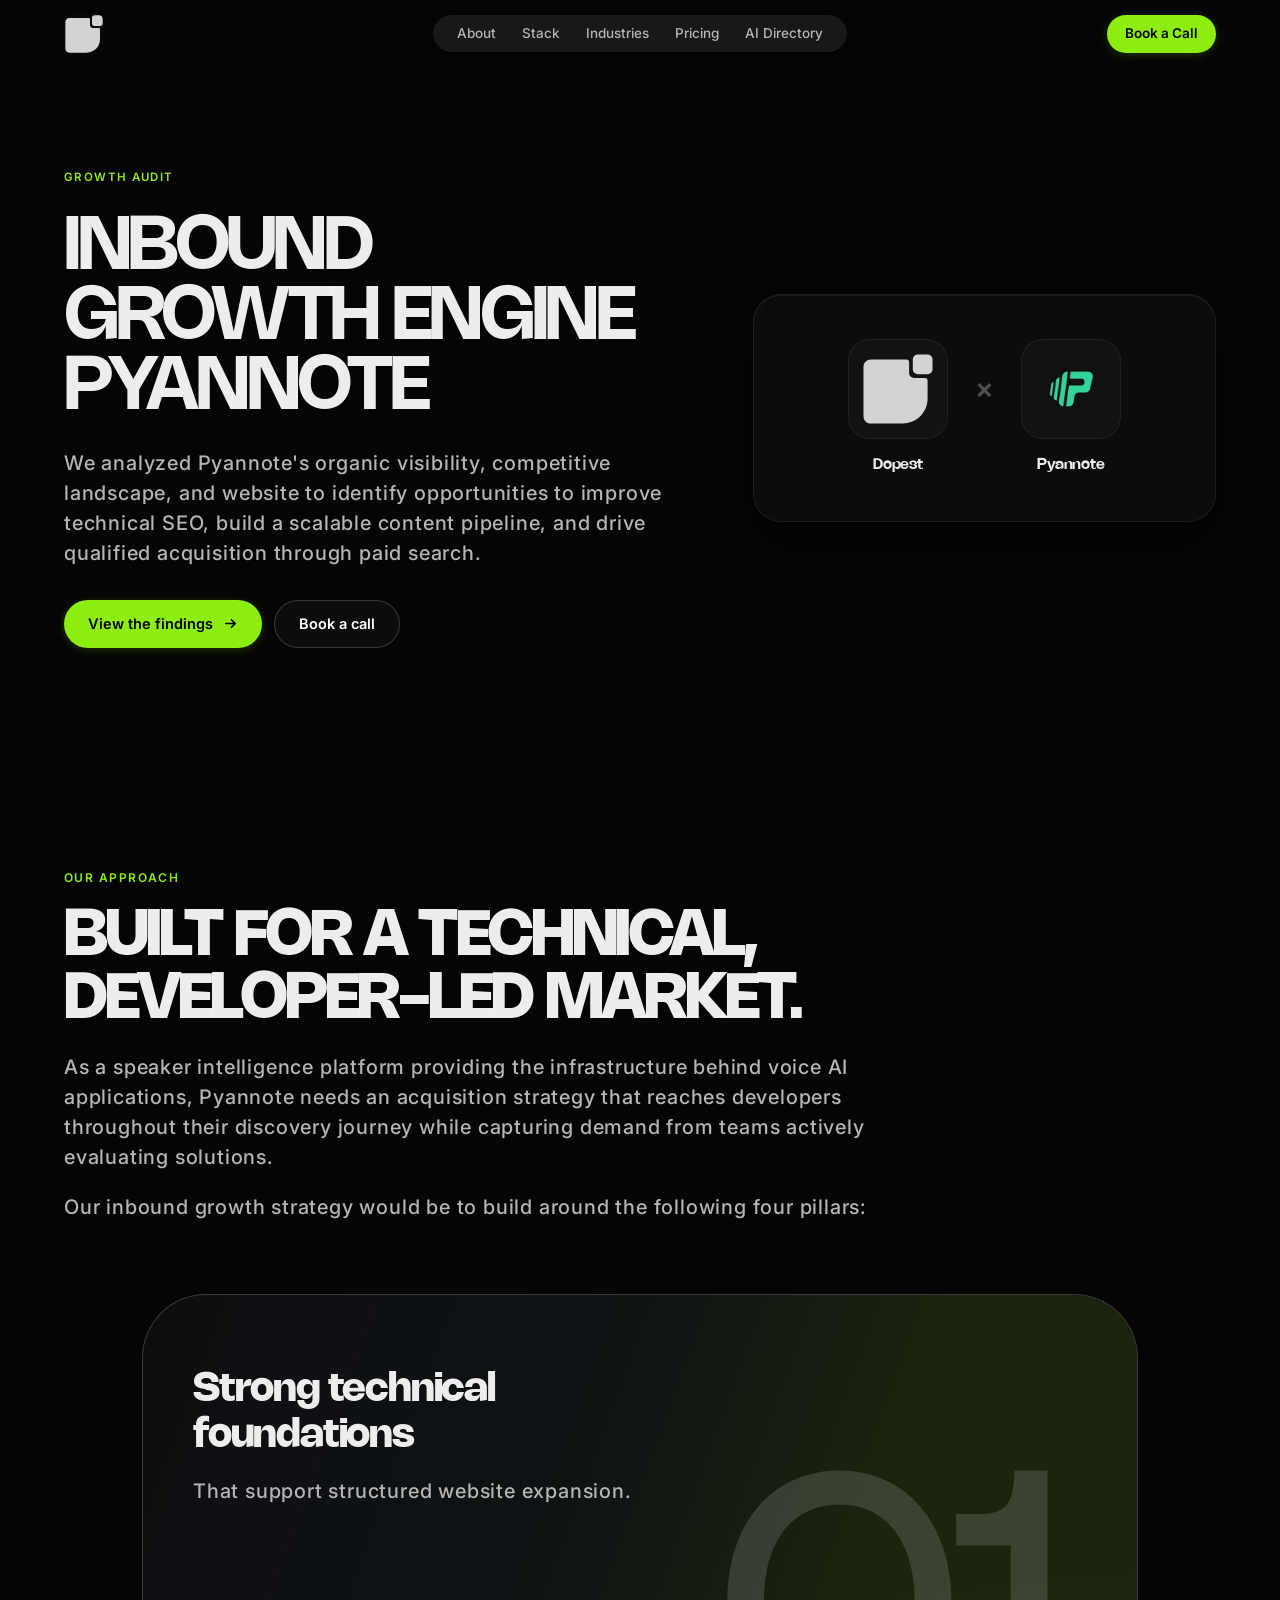
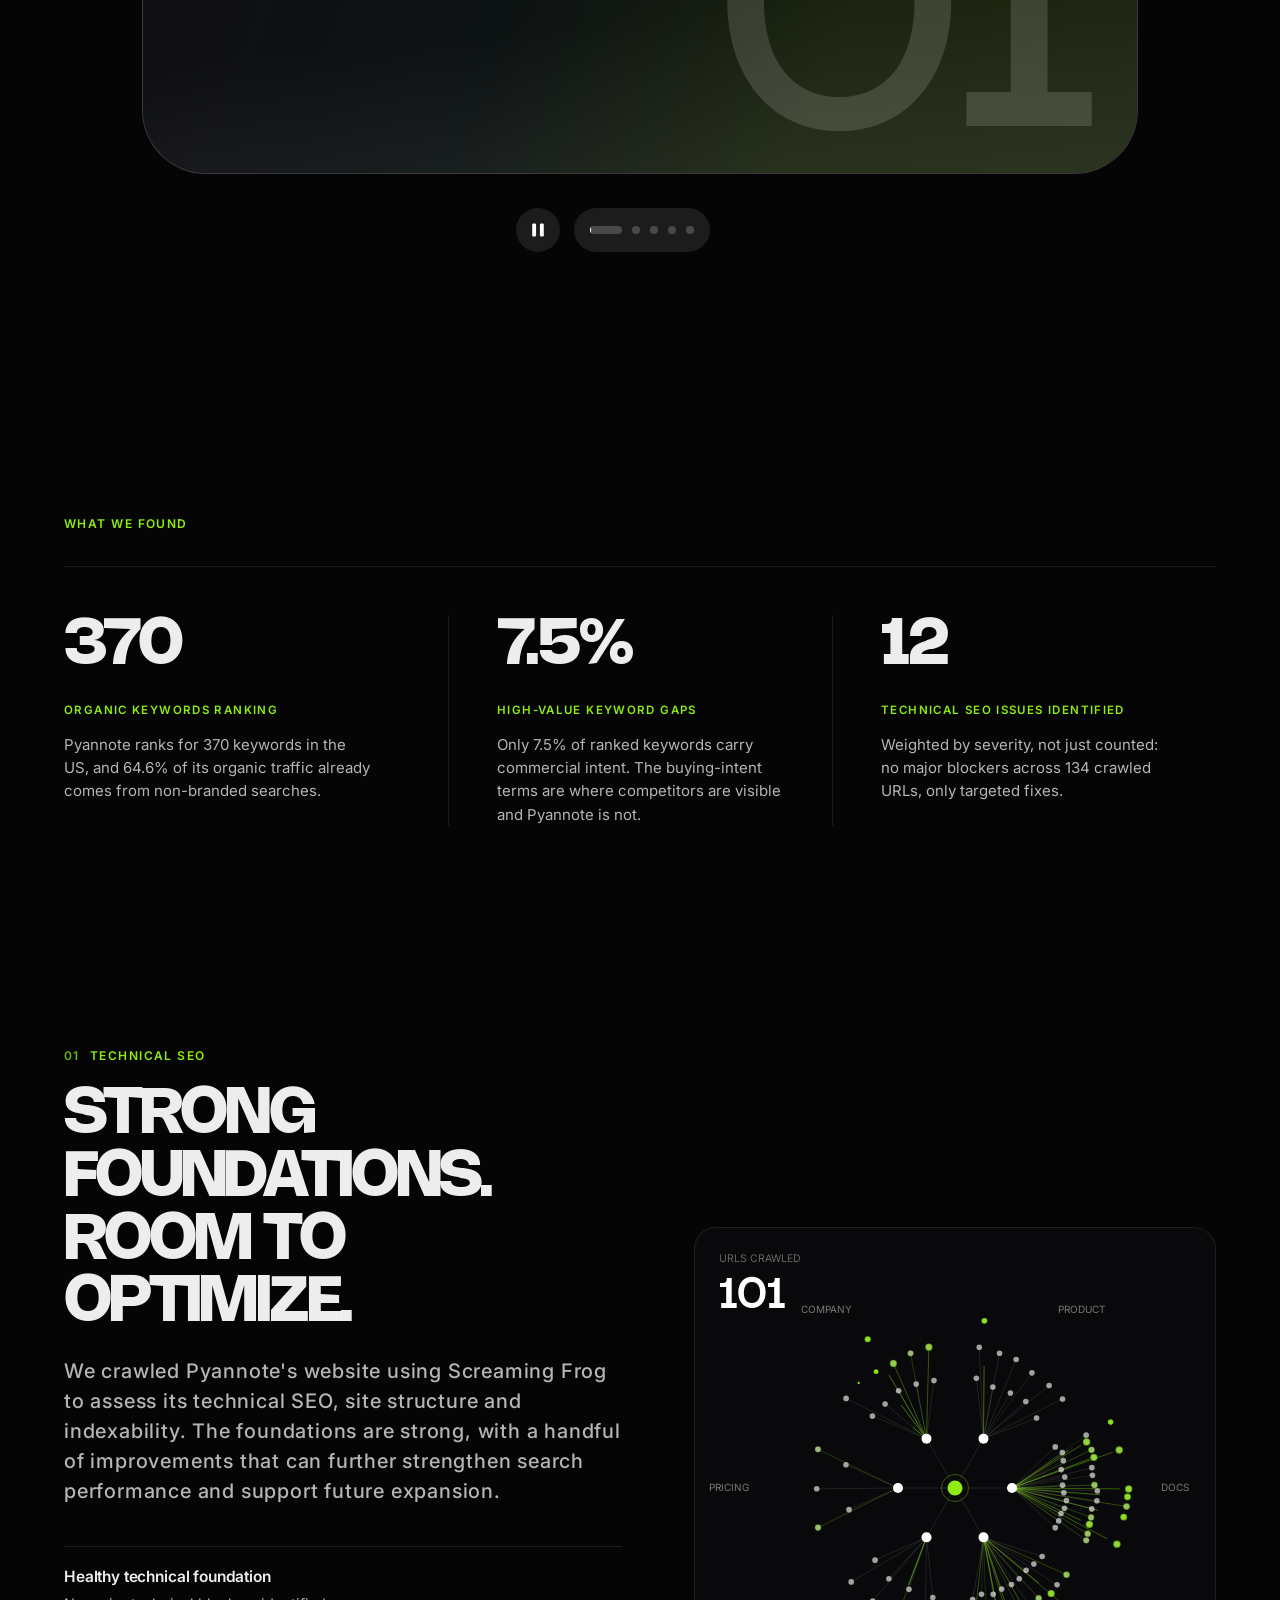
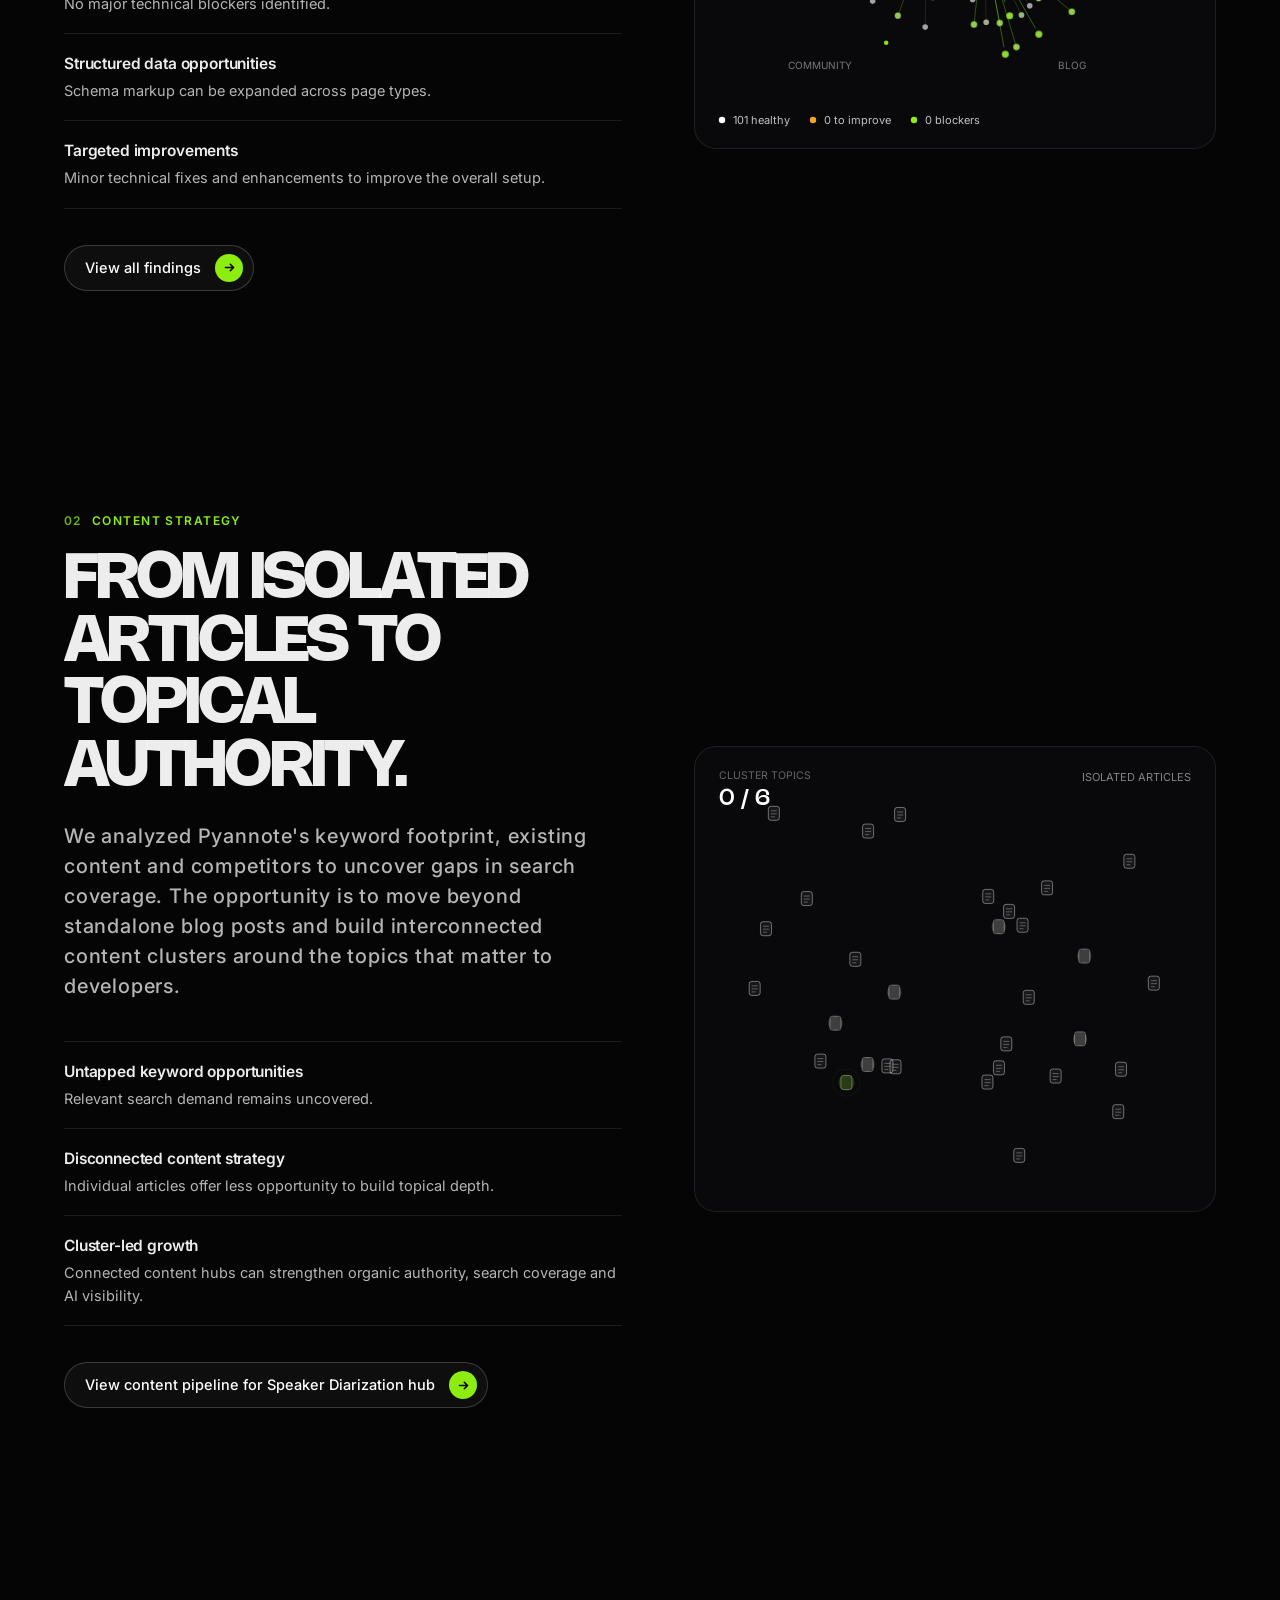
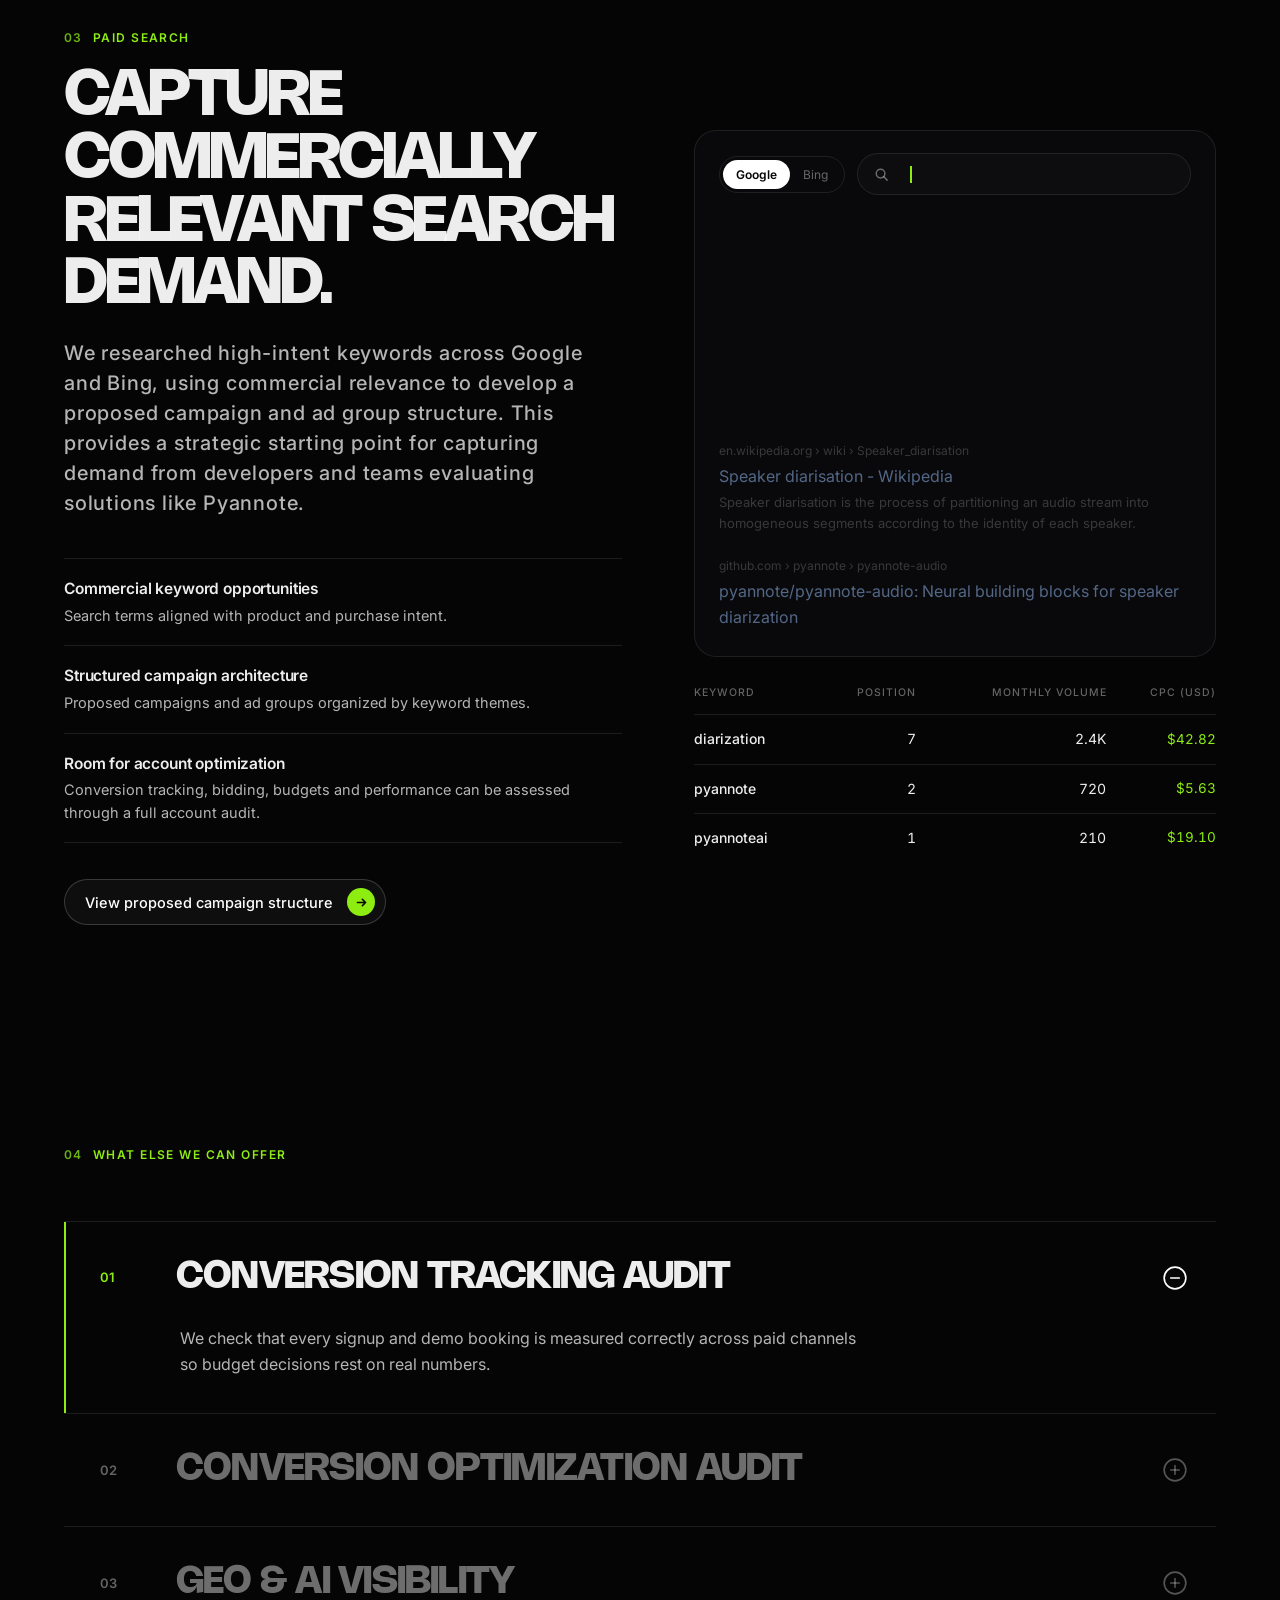
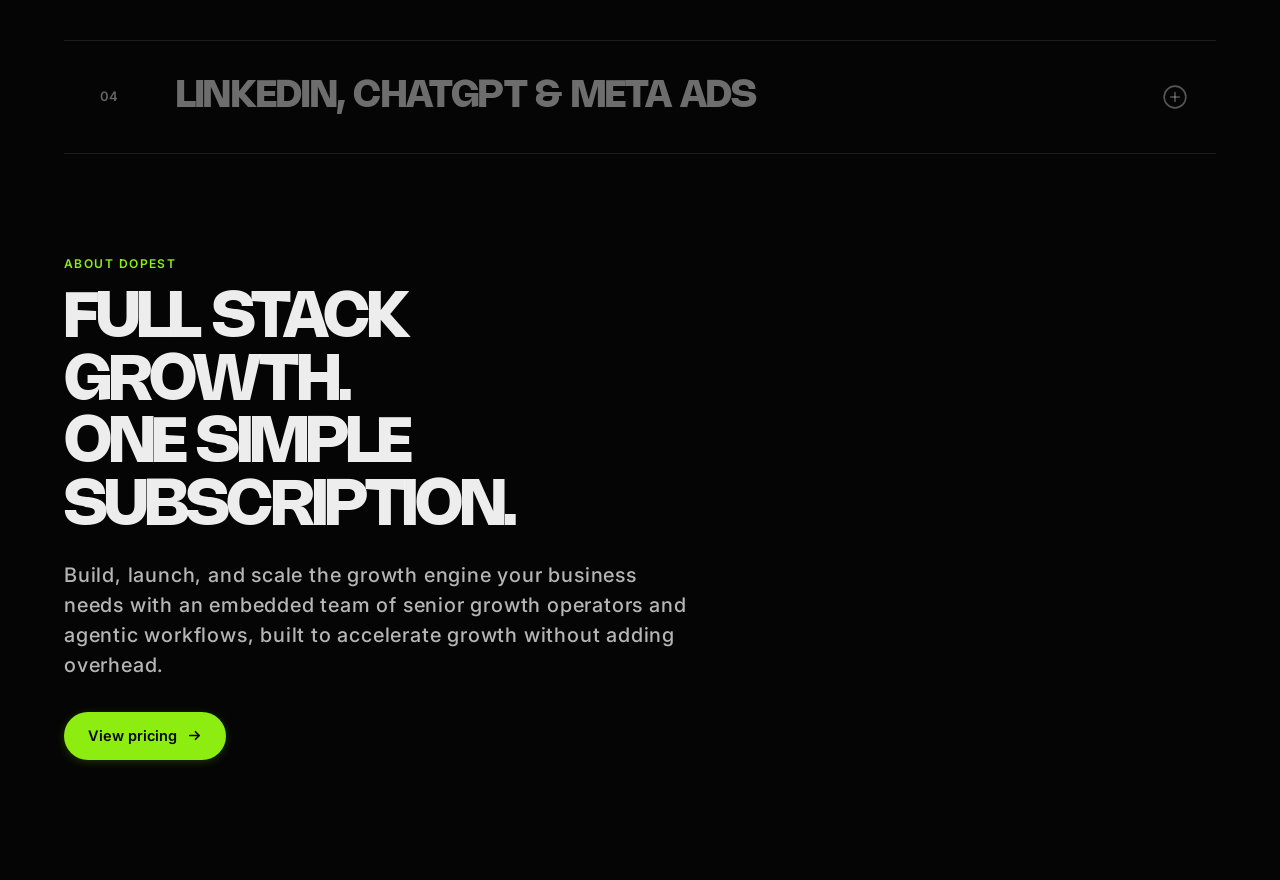
==== pyannote/index.html @ bd1fa0bb "heading" ====
<!doctype html>
<html lang="en">

<head>
  <meta charset="utf-8">
  <meta name="viewport" content="width=device-width, initial-scale=1">
  <title>Inbound Growth Engine | Pyannote — Dopest</title>
  <meta name="description" content="Dopest x Pyannote: technical SEO, content strategy and paid search audit.">
  <meta name="robots" content="noindex, nofollow">
  <meta name="theme-color" content="#050505">
  <link rel="icon" type="image/png" href="../assets/img/dopest-logo.png">
  <link rel="apple-touch-icon" href="../assets/img/dopest-logo.png">
  <link rel="preconnect" href="https://fonts.googleapis.com">
  <link rel="preconnect" href="https://fonts.gstatic.com" crossorigin>
  <link href="https://fonts.googleapis.com/css2?family=Inter:wght@400;500;600&display=swap" rel="stylesheet">
  <link rel="preload" href="../assets/fonts/Nohemi-Medium.woff" as="font" type="font/woff" crossorigin>
  <link rel="stylesheet" href="../assets/css/audit.css">
</head>

<body>

  <!-- ============================== NAV ============================== -->
  <header class="nav" id="nav">
    <div class="wrap nav-wrap">
      <a href="#top" class="brand" aria-label="Dopest">
        <svg class="brand-logo" width="36" height="36" viewBox="0 0 768 768" fill="none" xmlns="http://www.w3.org/2000/svg">
          <path d="M25.5859 153.593C25.5859 111.178 59.9705 76.793 102.386 76.793H473.586C487.724 76.793 499.186 88.2545 499.186 102.393V217.593C499.186 245.87 522.109 268.793 550.386 268.793H665.586C679.724 268.793 691.186 280.255 691.186 294.393V486.393C691.186 627.778 576.571 742.393 435.186 742.393H102.386C59.9705 742.393 25.5859 708.008 25.5859 665.593V153.593Z" fill="#D3D3D3"/>
          <rect x="537.594" y="25.5938" width="204.8" height="204.8" rx="51.2" fill="#D3D3D3"/>
        </svg>
      </a>
      <nav class="nav-center-pill" aria-label="Main Navigation">
        <a href="https://www.dopest.io/#about" target="_blank" rel="noopener">About</a>
        <a href="https://www.dopest.io/#services" target="_blank" rel="noopener">Stack</a>
        <a href="https://www.dopest.io/#industries" target="_blank" rel="noopener">Industries</a>
        <a href="https://www.dopest.io/pricing" target="_blank" rel="noopener">Pricing</a>
        <a href="https://www.dopest.io/ai-directory" target="_blank" rel="noopener">AI Directory</a>
      </nav>
      <div class="nav-right">
        <a href="https://calendly.com/shifa-dopest/new-meeting" target="_blank" rel="noopener" class="btn btn-primary"
          data-link="book">Book a Call</a>
      </div>
    </div>
    <span class="nav-progress" id="progress"></span>
  </header>

  <main id="top">

    <!-- ============================== HERO ============================== -->
    <section class="hero">
      <div class="wrap hero-wrap">
        <div class="hero-left">
          <div class="hero-top">
            <span class="eyebrow kicker">Growth audit</span>
          </div>

          <h1 class="h1">INBOUND GROWTH ENGINE<br>PYANNOTE</h1>

          <p class="lead">
            We analyzed Pyannote's organic visibility, competitive landscape, and website to identify
            opportunities to improve technical SEO, build a scalable content pipeline, and drive qualified
            acquisition through paid search.
          </p>

          <div class="cta">
            <a class="btn btn-primary" href="#technical">
              View the findings
              <svg viewBox="0 0 16 16" fill="none" stroke="currentColor" stroke-width="1.8" stroke-linecap="round"
                stroke-linejoin="round">
                <path d="M3 8h10M9 4l4 4-4 4" />
              </svg>
            </a>
            <a class="btn btn-line" href="https://calendly.com/shifa-dopest/new-meeting" target="_blank" rel="noopener"
              data-link="book">Book a call</a>
          </div>
        </div>

        <div class="hero-right">
          <div class="hero-collab-card">
            <div class="collab-item collab-dopest">
              <div class="collab-logo-wrap">
                <svg class="collab-svg" width="88" height="88" viewBox="0 0 768 768" fill="none" xmlns="http://www.w3.org/2000/svg">
                  <path d="M25.5859 153.593C25.5859 111.178 59.9705 76.793 102.386 76.793H473.586C487.724 76.793 499.186 88.2545 499.186 102.393V217.593C499.186 245.87 522.109 268.793 550.386 268.793H665.586C679.724 268.793 691.186 280.255 691.186 294.393V486.393C691.186 627.778 576.571 742.393 435.186 742.393H102.386C59.9705 742.393 25.5859 708.008 25.5859 665.593V153.593Z" fill="#D3D3D3"/>
                  <rect x="537.594" y="25.5938" width="204.8" height="204.8" rx="51.2" fill="#D3D3D3"/>
                </svg>
              </div>
              <span class="collab-name">Dopest</span>
            </div>

            <span class="collab-sep">×</span>

            <div class="collab-item collab-pyannote">
              <div class="collab-logo-wrap">
                <img src="../assets/img/pyannote-logo.png" alt="Pyannote" class="collab-img" width="88" height="88">
              </div>
              <span class="collab-name">Pyannote</span>
            </div>
          </div>
        </div>
      </div>
    </section>

    <!-- ============================== APPROACH ============================== -->
    <section class="section services-section" id="approach">
      <div class="wrap services-container">
        <div class="sec-head"><span class="eyebrow">Our approach</span></div>
        <div class="services-header">
          <h2 class="display h2" data-reveal>Built for a technical, developer-led market.</h2>
          <p class="lead" data-reveal style="--rd:.08s">
            As a speaker intelligence platform providing the infrastructure behind voice AI applications,
            Pyannote needs an acquisition strategy that reaches developers throughout their discovery
            journey while capturing demand from teams actively evaluating solutions.
          </p>
          <p class="lead" data-reveal style="--rd:.12s">
            Our inbound growth strategy would be to build around the following four pillars:
          </p>
        </div>

        <div class="slider-wrapper" s-carousel="wrapper" data-reveal style="--rd:.12s">
          <div class="slider-mask">
            <div class="slider-4">
              <div class="slide-7 cc-active">
                <div class="service-content">
                  <h3 class="heading-2">Strong technical foundations</h3>
                  <div class="text-block-4">That support structured website expansion.</div>
                </div>
                <div class="service-number">01</div>
              </div>

              <div class="slide-7 content">
                <div class="service-content">
                  <h3 class="heading-2">Topical authority</h3>
                  <div class="text-block-4">Through interconnected content clusters rather than isolated blog posts.
                  </div>
                </div>
                <div class="service-number">02</div>
              </div>

              <div class="slide-7 paid-media">
                <div class="service-content">
                  <h3 class="heading-2">Developer-focused resources</h3>
                  <div class="text-block-4">Covering implementation guides, API documentation, benchmarks, comparisons
                    and reviews.</div>
                </div>
                <div class="service-number">03</div>
              </div>

              <div class="slide-7 seo">
                <div class="service-content">
                  <h3 class="heading-2">High-intent paid search</h3>
                  <div class="text-block-4">Campaigns targeting commercially relevant keywords across Google and Bing.
                  </div>
                </div>
                <div class="service-number">04</div>
              </div>

              <div class="slide-7 attribution">
                <div class="service-content">
                  <h3 class="heading-2">Also in scope</h3>
                  <div class="text-block-4">GEO optimizations, plus additional performance marketing and ad channels
                    like LinkedIn, Meta and ChatGPT.</div>
                </div>
                <div class="service-number">05</div>
              </div>
            </div>
          </div>

          <div class="slider_arrows">
            <button type="button" class="slider_arrow" aria-label="Pause or play carousel">
              <svg class="carousel_pause-icon" width="18" height="18" viewBox="0 0 14 14" fill="none">
                <rect x="2.5" y="2" width="3" height="10" rx="1" fill="#ffffff" />
                <rect x="8.5" y="2" width="3" height="10" rx="1" fill="#ffffff" />
              </svg>
              <svg class="carousel_play-icon" width="20" height="20" viewBox="0 0 14 14" fill="none">
                <path d="M3.5 2.2L11.5 7L3.5 11.8V2.2Z" fill="#ffffff" />
              </svg>
            </button>
          </div>

          <div class="dots-box">
            <div class="slider_dots">
              <div class="slider_dot cc-active" data-index="0"></div>
              <div class="slider_dot" data-index="1"></div>
              <div class="slider_dot" data-index="2"></div>
              <div class="slider_dot" data-index="3"></div>
              <div class="slider_dot" data-index="4"></div>
            </div>
          </div>
        </div>
      </div>
    </section>

    <!-- ============================== HEADLINE NUMBERS ============================== -->
    <section class="section" id="numbers">
      <div class="wrap">
        <div class="sec-head"><span class="eyebrow">What we found</span></div>
        <div class="metrics">
          <div class="metric" data-reveal>
            <div class="num"><span data-count="370">0</span></div>
            <h3>Organic keywords ranking</h3>
            <p>Pyannote ranks for 370 keywords in the US, and 64.6% of its organic traffic already comes from
              non-branded searches.</p>
          </div>
          <div class="metric" data-reveal style="--rd:.12s">
            <div class="num"><span data-count="7.5" data-decimals="1">0</span>%</div>
            <h3>High-value keyword gaps</h3>
            <p>Only 7.5% of ranked keywords carry commercial intent. The buying-intent terms are where competitors
              are
              visible and Pyannote is not.</p>
          </div>
          <div class="metric" data-reveal style="--rd:.24s">
            <div class="num"><span data-count="12">0</span></div>
            <h3>Technical SEO issues identified</h3>
            <p>Weighted by severity, not just counted: no major blockers across 134 crawled URLs, only targeted
              fixes.
            </p>
          </div>
        </div>
      </div>
    </section>

    <!-- ============================== 01 TECHNICAL SEO ============================== -->
    <section class="section chapter" id="technical">
      <div class="wrap">
        <div class="sec-head"><span class="eyebrow"><b class="sec-num">01</b> Technical SEO</span></div>
        <div class="chapter-grid">
          <div class="copy">
            <h2 class="display h2" data-reveal>Strong foundations. Room to optimize.</h2>
            <p class="lead" data-reveal style="--rd:.08s">
              We crawled Pyannote's website using Screaming Frog to assess its technical SEO, site structure
              and indexability. The foundations are strong, with a handful of improvements that can further
              strengthen search performance and support future expansion.
            </p>
            <ul class="points" data-reveal style="--rd:.16s">
              <li><strong>Healthy technical foundation</strong>
                <p>No major technical blockers identified.</p>
              </li>
              <li><strong>Structured data opportunities</strong>
                <p>Schema markup can be expanded across page types.</p>
              </li>
              <li><strong>Targeted improvements</strong>
                <p>Minor technical fixes and enhancements to improve the overall setup.</p>
              </li>
            </ul>
            <a class="arrow-link" href="#preview" data-preview="technical" data-reveal>
              <span>View all findings</span>
              <span class="arrow-badge">
                <svg viewBox="0 0 16 16" fill="none" stroke="currentColor" stroke-width="2" stroke-linecap="round"
                  stroke-linejoin="round">
                  <path d="M3 8h10M9 4l4 4-4 4" />
                </svg>
              </span>
            </a>
          </div>
          <div class="visual" data-reveal style="--rd:.1s">
            <div class="frame"><canvas data-viz="crawl"
                aria-label="Animated site crawl map: 134 URLs crawled, 12 flagged for improvement" role="img"></canvas>
            </div>
          </div>
        </div>
      </div>
    </section>

    <!-- ============================== 02 CONTENT STRATEGY ============================== -->
    <section class="section chapter" id="content">
      <div class="wrap">
        <div class="sec-head"><span class="eyebrow"><b class="sec-num">02</b> Content strategy</span></div>
        <div class="chapter-grid">
          <div class="copy">
            <h2 class="display h2" data-reveal>From isolated articles to topical authority.</h2>
            <p class="lead" data-reveal style="--rd:.08s">
              We analyzed Pyannote's keyword footprint, existing content and competitors to uncover gaps in
              search coverage. The opportunity is to move beyond standalone blog posts and build
              interconnected content clusters around the topics that matter to developers.
            </p>
            <ul class="points" data-reveal style="--rd:.16s">
              <li><strong>Untapped keyword opportunities</strong>
                <p>Relevant search demand remains uncovered.</p>
              </li>
              <li><strong>Disconnected content strategy</strong>
                <p>Individual articles offer less opportunity to build topical depth.</p>
              </li>
              <li><strong>Cluster-led growth</strong>
                <p>Connected content hubs can strengthen organic authority, search coverage and AI visibility.</p>
              </li>
            </ul>
            <a class="arrow-link" href="#preview" data-preview="content" data-reveal>
              <span>View content pipeline for Speaker Diarization hub</span>
              <span class="arrow-badge">
                <svg viewBox="0 0 16 16" fill="none" stroke="currentColor" stroke-width="2" stroke-linecap="round"
                  stroke-linejoin="round">
                  <path d="M3 8h10M9 4l4 4-4 4" />
                </svg>
              </span>
            </a>
          </div>
          <div class="visual" data-reveal style="--rd:.1s">
            <div class="frame wide"><canvas data-viz="cluster"
                aria-label="Scattered articles pulling together into a connected topic cluster around speaker diarization"
                role="img"></canvas></div>
          </div>
        </div>
      </div>
    </section>

    <!-- ============================== 03 PAID SEARCH ============================== -->
    <section class="section chapter" id="paid">
      <div class="wrap">
        <div class="sec-head"><span class="eyebrow"><b class="sec-num">03</b> Paid search</span></div>
        <div class="chapter-grid">
          <div class="copy">
            <h2 class="display h2" data-reveal>Capture commercially relevant search demand.</h2>
            <p class="lead" data-reveal style="--rd:.08s">
              We researched high-intent keywords across Google and Bing, using commercial relevance to develop
              a proposed campaign and ad group structure. This provides a strategic starting point for
              capturing demand from developers and teams evaluating solutions like Pyannote.
            </p>
            <ul class="points" data-reveal style="--rd:.16s">
              <li><strong>Commercial keyword opportunities</strong>
                <p>Search terms aligned with product and purchase intent.</p>
              </li>
              <li><strong>Structured campaign architecture</strong>
                <p>Proposed campaigns and ad groups organized by keyword themes.</p>
              </li>
              <li><strong>Room for account optimization</strong>
                <p>Conversion tracking, bidding, budgets and performance can be assessed through a full account
                  audit.
                </p>
              </li>
            </ul>
            <a class="arrow-link" href="#preview" data-preview="paid" data-reveal>
              <span>View proposed campaign structure</span>
              <span class="arrow-badge">
                <svg viewBox="0 0 16 16" fill="none" stroke="currentColor" stroke-width="2" stroke-linecap="round"
                  stroke-linejoin="round">
                  <path d="M3 8h10M9 4l4 4-4 4" />
                </svg>
              </span>
            </a>
          </div>
          <div class="visual" data-reveal style="--rd:.1s">
            <div class="frame">
              <div class="serp" data-viz="serp">
                <div class="serp-bar">
                  <div class="engine" role="tablist" aria-label="Search engine">
                    <button class="on" data-engine="Google" role="tab">Google</button>
                    <button data-engine="Bing" role="tab">Bing</button>
                  </div>
                  <div class="query">
                    <svg viewBox="0 0 16 16" fill="none" stroke="currentColor" stroke-width="1.6"
                      stroke-linecap="round">
                      <circle cx="7" cy="7" r="4.6" />
                      <path d="M10.5 10.5L14 14" />
                    </svg>
                    <span class="typed"></span><span class="caret"></span>
                  </div>
                </div>
                <div class="results">
                  <div class="ad">
                    <div class="ad-top"><img src="../assets/img/pyannote-logo.png" alt="Pyannote"
                        class="ad-fav"><b>Sponsored</b><span>pyannote.ai</span></div>
                    <h4>Speaker Diarization API — Pyannote</h4>
                    <p>Know who spoke when. Production-grade speaker diarization for voice AI. Read the benchmarks
                      and
                      start building.</p>
                    <div class="sitelinks">
                      <div><strong>Benchmarks</strong><span>Accuracy results</span></div>
                      <div><strong>Pricing</strong><span>Plans for teams</span></div>
                      <div><strong>Documentation</strong><span>Quickstart guides</span></div>
                    </div>
                  </div>
                  <div class="org">
                    <div class="u">en.wikipedia.org › wiki › Speaker_diarisation</div>
                    <h5>Speaker diarisation - Wikipedia</h5>
                    <p>Speaker diarisation is the process of partitioning an audio stream into homogeneous segments
                      according to the identity of each speaker.</p>
                  </div>
                  <div class="org">
                    <div class="u">github.com › pyannote › pyannote-audio</div>
                    <h5>pyannote/pyannote-audio: Neural building blocks for speaker diarization</h5>
                  </div>
                </div>
              </div>
            </div>
            <div class="kw" data-viz="kwtable"></div>
          </div>
        </div>
      </div>
    </section>

    <!-- ============================== 04 WHAT ELSE ============================== -->
    <section class="section" id="more">
      <div class="wrap">
        <div class="sec-head"><span class="eyebrow"><b class="sec-num">04</b> What else we can offer</span></div>
        <div class="industry-list" data-reveal>
          <div class="industry-item is-open">
            <div class="industry-header">
              <div class="label-heading-wrap">
                <span class="num">01</span>
                <h3 class="industry-heading">Conversion Tracking Audit</h3>
              </div>
              <div class="industry-icon" aria-hidden="true">
                <svg viewBox="0 0 24 24" fill="none">
                  <circle cx="12" cy="12" r="10" stroke="currentColor" stroke-width="1.5" />
                  <path d="M8 12H16" stroke="currentColor" stroke-width="1.5" stroke-linecap="round" />
                  <path class="icon-vertical" d="M12 8V16" stroke="currentColor" stroke-width="1.5"
                    stroke-linecap="round" />
                </svg>
              </div>
            </div>
            <div class="industry-content">
              <div class="industry-content-inner">
                <p>We check that every signup and demo booking is measured correctly across paid channels so budget decisions rest on real numbers.</p>
              </div>
            </div>
          </div>

          <div class="industry-item">
            <div class="industry-header">
              <div class="label-heading-wrap">
                <span class="num">02</span>
                <h3 class="industry-heading">Conversion Optimization Audit</h3>
              </div>
              <div class="industry-icon" aria-hidden="true">
                <svg viewBox="0 0 24 24" fill="none">
                  <circle cx="12" cy="12" r="10" stroke="currentColor" stroke-width="1.5" />
                  <path d="M8 12H16" stroke="currentColor" stroke-width="1.5" stroke-linecap="round" />
                  <path class="icon-vertical" d="M12 8V16" stroke="currentColor" stroke-width="1.5"
                    stroke-linecap="round" />
                </svg>
              </div>
            </div>
            <div class="industry-content">
              <div class="industry-content-inner">
                <p>We review the path from landing page to signup and find where developers drop off, from docs entry
                  points to pricing and onboarding.</p>
              </div>
            </div>
          </div>

          <div class="industry-item">
            <div class="industry-header">
              <div class="label-heading-wrap">
                <span class="num">03</span>
                <h3 class="industry-heading">GEO &amp; AI Visibility</h3>
              </div>
              <div class="industry-icon" aria-hidden="true">
                <svg viewBox="0 0 24 24" fill="none">
                  <circle cx="12" cy="12" r="10" stroke="currentColor" stroke-width="1.5" />
                  <path d="M8 12H16" stroke="currentColor" stroke-width="1.5" stroke-linecap="round" />
                  <path class="icon-vertical" d="M12 8V16" stroke="currentColor" stroke-width="1.5"
                    stroke-linecap="round" />
                </svg>
              </div>
            </div>
            <div class="industry-content">
              <div class="industry-content-inner">
                <p>We track and optimize how Pyannote appears across ChatGPT, Perplexity and Google AI Overviews, structuring documentation and technical content so your platform is recommended when developers query AI engines.</p>
              </div>
            </div>
          </div>

          <div class="industry-item">
            <div class="industry-header">
              <div class="label-heading-wrap">
                <span class="num">04</span>
                <h3 class="industry-heading">LinkedIn, ChatGPT &amp; Meta Ads</h3>
              </div>
              <div class="industry-icon" aria-hidden="true">
                <svg viewBox="0 0 24 24" fill="none">
                  <circle cx="12" cy="12" r="10" stroke="currentColor" stroke-width="1.5" />
                  <path d="M8 12H16" stroke="currentColor" stroke-width="1.5" stroke-linecap="round" />
                  <path class="icon-vertical" d="M12 8V16" stroke="currentColor" stroke-width="1.5"
                    stroke-linecap="round" />
                </svg>
              </div>
            </div>
            <div class="industry-content">
              <div class="industry-content-inner">
                <p>Paid channels beyond search, to reach developers and technical buyers earlier in their evaluation and
                  retarget visitors to the docs.</p>
              </div>
            </div>
          </div>
        </div>
      </div>
    </section>

    <!-- ============================== ABOUT ============================== -->
    <section class="section about" id="about">
      <div class="wrap">
        <div class="about-grid">
          <div class="about-content">
            <div class="sec-head"><span class="eyebrow">About Dopest</span></div>
            <h2 class="display h2">Full stack growth.<br>One simple subscription.</h2>
            <p class="desc">
              Build, launch, and scale the growth engine your business needs with an embedded team of senior growth operators and agentic workflows, built to accelerate growth without adding overhead.
            </p>
            <div class="about-cta">
              <a class="btn btn-primary" href="https://dopest.io/pricing" target="_blank" rel="noopener"
                data-link="pricing">
                View pricing
                <svg viewBox="0 0 16 16" fill="none" stroke="currentColor" stroke-width="1.8" stroke-linecap="round"
                  stroke-linejoin="round">
                  <path d="M3 8h10M9 4l4 4-4 4" />
                </svg>
              </a>
            </div>
          </div>
          <div class="about-spline-wrap">
            <iframe src="https://spline-logo.onrender.com/" frameborder="0" width="100%" height="100%" allow="autoplay; fullscreen" loading="lazy"></iframe>
          </div>
        </div>
      </div>
    </section>

    <!-- ============================== INTERACTIVE AUDIT PREVIEW MODAL ============================== -->
    <div class="audit-modal" id="auditModal" aria-hidden="true" role="dialog" aria-modal="true">
      <div class="audit-modal-backdrop" id="modalBackdrop"></div>
      <div class="audit-modal-window">
        <div class="modal-header">
          <div class="modal-tabs" role="tablist">
            <button class="modal-tab is-active" data-tab="technical" role="tab" aria-selected="true">Technical
              SEO</button>
            <button class="modal-tab" data-tab="content" role="tab" aria-selected="false">Content Strategy</button>
            <button class="modal-tab" data-tab="paid" role="tab" aria-selected="false">Paid Search</button>
          </div>
          <button class="modal-close" id="modalClose" aria-label="Close preview">
            <svg viewBox="0 0 16 16" fill="none" stroke="currentColor" stroke-width="1.6" stroke-linecap="round"
              stroke-linejoin="round">
              <path d="M4 4l8 8M12 4l-8 8" />
            </svg>
          </button>
        </div>

        <!-- Tab 1: Technical SEO -->
        <div class="modal-body is-active" data-panel="technical">
          <div class="modal-head-copy">
            <span class="eyebrow">01 · Technical SEO Audit</span>
            <h3>134 URLs crawled across pyannote.ai &amp; docs</h3>
          </div>
          <div class="modal-table-wrap">
            <table class="modal-table">
              <thead>
                <tr>
                  <th style="min-width: 190px;">Audit Area</th>
                  <th style="min-width: 250px;">Issue / Finding</th>
                  <th style="min-width: 290px;">Evidence / Scope</th>
                  <th style="min-width: 270px;">Affected Pages</th>
                  <th style="min-width: 270px;">Potential SEO Impact</th>
                  <th style="min-width: 290px;">Recommendation</th>
                </tr>
              </thead>
              <tbody>
                <tr>
                  <td>Indexation &amp; XML sitemap</td>
                  <td>A 404 error URL is included in the XML sitemap</td>
                  <td>The /404 URL returns HTTP 404 but is still listed in the sitemap. Crawl sheet flags it as a broken sitemap URL.</td>
                  <td><code>https://www.pyannote.ai/404</code></td>
                  <td>Submitting an error URL weakens sitemap quality, wastes crawl budget, and creates indexation noise.</td>
                  <td>Clean sitemap so it contains only preferred, indexable 200 URLs. Recheck sitemap output after publishing.</td>
                </tr>
                <tr>
                  <td>Crawlability &amp; JS rendering</td>
                  <td>Blog articles surfaced via JS Load More without crawlable HTML inlinks</td>
                  <td>22 URLs classified as JS / Load-More orphans with zero crawlable &lt;a href&gt; inlinks in the initial crawl.</td>
                  <td><code>/blog/pyannote-vs.-nvidia-nemo<br>/blog/top-7-speaker-diarization...</code></td>
                  <td>Weakens discovery paths and internal authority flow, especially for newer or deeper articles.</td>
                  <td>Ensure blog pagination or Load More exposes standard crawlable links, plus stable category archives.</td>
                </tr>
                <tr>
                  <td>Structured data</td>
                  <td>No JSON-LD structured data is detected on sampled main-site core pages</td>
                  <td>The core-page tab reports no JSON-LD on 93 of 93 sampled main-site URLs (docs reports JSON-LD on 41/41).</td>
                  <td><code>https://www.pyannote.ai/benchmark<br>https://www.pyannote.ai/solutions<br>https://www.pyannote.ai/blog/precision-3</code></td>
                  <td>Reduces search engines' ability to interpret contextual relationships; limits rich results eligibility and search visibility.</td>
                  <td>Add relevant structured data prioritizing Organization, Product/Platform, Article and Breadcrumb templates.</td>
                </tr>
                <tr>
                  <td>On-page heading structure</td>
                  <td>Many core pages are missing a primary H1</td>
                  <td>61 of 93 core-page records have no H1 heading detected. Only 4 records have exactly one H1.</td>
                  <td><code>https://www.pyannote.ai/benchmark<br>https://www.pyannote.ai/solutions<br>https://www.pyannote.ai/speaker-platform</code></td>
                  <td>The page's primary topic is less explicit in document structure, reducing semantic clarity and accessibility.</td>
                  <td>Give each indexable page one clear, visible primary heading that accurately reflects its unique topic and search intent.</td>
                </tr>
                <tr>
                  <td>Image accessibility &amp; image SEO</td>
                  <td>Most sampled marketing-site images have missing or empty alternative text</td>
                  <td>Core-page audit records 1,046 of 1,053 images without meaningful alt text across 86 pages; 80 pages fully unflagged.</td>
                  <td><code>https://www.pyannote.ai/about-us<br>https://www.pyannote.ai/pricing<br>https://www.pyannote.ai/solutions/transcription-indexing</code></td>
                  <td>Search engines receive less visual context; screen-reader users miss information and Image search traffic is lost.</td>
                  <td>Add concise descriptive alt text to informative images and keep decorative assets intentionally empty.</td>
                </tr>
                <!-- Blurred locked rows -->
                <tr class="is-blurred">
                  <td>Internal link integrity</td>
                  <td>An internal blog link points to a 404 destination</td>
                  <td>One broken internal link recorded in blog pointing to a changelog path returning HTTP 404.</td>
                  <td><code>Source: /blog/voice-ai...<br>Target: /changelog/:acusJSS14</code></td>
                  <td>Visitors and search crawlers encounter a dead end; damages user journeys and wastes crawl activity.</td>
                  <td>Replace broken destination with correct live resource or remove link. Audit other release links.</td>
                </tr>
                <tr class="is-blurred">
                  <td>Redirect &amp; sitemap hygiene</td>
                  <td>Redirecting URL listed in sitemap &amp; internal nav</td>
                  <td>The /usecases URL returns 308 resolving to /solutions. The sitemap lists redirecting URL, and /streaming links to it.</td>
                  <td><code>/usecases &rarr; /solutions<br>Source: /streaming</code></td>
                  <td>Unnecessary redirect hops send mixed signals about preferred destination; internal links should point direct.</td>
                  <td>Update sitemap and internal references to use final preferred destination /solutions directly.</td>
                </tr>
                <tr class="is-blurred">
                  <td>Internal linking &amp; page discovery</td>
                  <td>Key commercial pages have no or very few internal inlinks</td>
                  <td>5 pages with 0 internal inlinks, 6 reachable only through orphan pages, and 16 with just 1 inlink.</td>
                  <td><code>/speaker-identification<br>/assemblyai-alternatives<br>/blog/precision-3</code></td>
                  <td>Important product, comparison and educational pages harder to discover; limited internal link equity.</td>
                  <td>Strengthen contextual links from relevant solution pages, product pages, related articles and docs.</td>
                </tr>
                <tr class="is-blurred">
                  <td>On-page heading structure</td>
                  <td>Multiple H1 headings appear on a number of core pages</td>
                  <td>28 of 93 core-page records contain more than one H1; several pages have 2–3 H1s, with one page reporting 10.</td>
                  <td><code>https://www.pyannote.ai/<br>https://www.pyannote.ai/solutions/transcription-indexing</code></td>
                  <td>Multiple primary headings blur content hierarchy and make main subject less clear to users and search engines.</td>
                  <td>Review page templates and heading hierarchy so each page has one primary H1 with subordinate sections.</td>
                </tr>
                <tr class="is-blurred">
                  <td>Documentation metadata</td>
                  <td>Indexable documentation pages have weak SERP metadata</td>
                  <td>19 of 41 docs pages missing meta descriptions; 19 titles are short and 3 overlong.</td>
                  <td><code>/api-reference/create-stream<br>/api-reference/diarize</code></td>
                  <td>Search engines generate random snippets; reduces CTR and clarity in developer search results.</td>
                  <td>Create distinct, task-focused titles and descriptions for indexable API reference and guides.</td>
                </tr>
              </tbody>
            </table>
          </div>
        </div>

        <!-- Tab 2: Content Strategy -->
        <div class="modal-body" data-panel="content">
          <div class="modal-head-copy">
            <span class="eyebrow">02 · Content Pipeline</span>
            <h3>Speaker Diarization topic cluster &amp; keyword gaps</h3>
          </div>
          <div class="modal-table-wrap">
            <table class="modal-table">
              <thead>
                <tr>
                  <th style="min-width: 170px;">Page Type</th>
                  <th style="min-width: 230px;">Proposed URL</th>
                  <th style="min-width: 290px;">Working Title</th>
                  <th style="min-width: 210px;">Primary Keyword</th>
                  <th style="min-width: 110px;">Monthly Vol</th>
                  <th style="min-width: 280px;">Action</th>
                  <th style="min-width: 260px;">Competitor Benchmark</th>
                </tr>
              </thead>
              <tbody>
                <tr>
                  <td>Hub page</td>
                  <td><code>/speaker-diarization</code></td>
                  <td>Speaker Diarization: A Developer's Guide to Who Spoke When</td>
                  <td>speaker diarization</td>
                  <td>880</td>
                  <td>Build new. Hub summarises the topic and links to every spoke below</td>
                  <td>Picovoice Falcon Speaker Diarization</td>
                </tr>
                <tr>
                  <td>Providers hub</td>
                  <td><code>/speaker-diarization/providers</code></td>
                  <td>Best Speaker Diarization APIs and Models Compared in 2026</td>
                  <td>best speaker diarization</td>
                  <td>10</td>
                  <td>Build hub that links out to reviews and reuses Top 7 content</td>
                  <td>AssemblyAI: Top 8 speaker diarization APIs</td>
                </tr>
                <tr>
                  <td>Competitor review</td>
                  <td><code>/speaker-diarization/providers/assemblyai</code></td>
                  <td>AssemblyAI Speaker Diarization Review</td>
                  <td>assemblyai speaker diarization</td>
                  <td>90</td>
                  <td>Build new dedicated review (needs client sign-off)</td>
                  <td>Gladia review of AssemblyAI</td>
                </tr>
                <tr>
                  <td>Competitor review</td>
                  <td><code>/speaker-diarization/providers/deepgram</code></td>
                  <td>Deepgram Speaker Diarization Review</td>
                  <td>deepgram diarization</td>
                  <td>50</td>
                  <td>Build new dedicated comparison page (client sign-off)</td>
                  <td>Gladia review of Deepgram</td>
                </tr>
                <tr>
                  <td>Competitor review</td>
                  <td><code>/speaker-diarization/providers/whisperx</code></td>
                  <td>Whisper and WhisperX Diarization Review</td>
                  <td>whisper diarization</td>
                  <td>110</td>
                  <td>Build new. Largest provider-style search volume in cluster</td>
                  <td>AssemblyAI: Whisper speaker diarization</td>
                </tr>
                <!-- Blurred locked rows -->
                <tr class="is-blurred">
                  <td>Competitor review</td>
                  <td><code>/speaker-diarization/providers/nvidia-nemo</code></td>
                  <td>NVIDIA NeMo Speaker Diarization Review</td>
                  <td>nvidia nemo speaker diarization</td>
                  <td>50</td>
                  <td>Build new comparison deep-dive (client sign-off)</td>
                  <td>Katonic: NeMo overview for enterprise</td>
                </tr>
                <tr class="is-blurred">
                  <td>Competitor review</td>
                  <td><code>/speaker-diarization/providers/google-speech-to-text</code></td>
                  <td>Google Speech-to-Text Diarization Review</td>
                  <td>google speech to text diarization</td>
                  <td>10</td>
                  <td>Build new. Consider one combined cloud page with AWS/Azure</td>
                  <td>AssemblyAI vs Google Speech-to-Text</td>
                </tr>
                <tr class="is-blurred">
                  <td>Developer Guide</td>
                  <td><code>/speaker-diarization/article/whisper-speaker-diarization</code></td>
                  <td>How to Add Speaker Diarization to Whisper</td>
                  <td>whisper diarization</td>
                  <td>110</td>
                  <td>Build new developer tutorial, strongest fit for technical buyers</td>
                  <td>AssemblyAI: Whisper speaker diarization</td>
                </tr>
                <tr class="is-blurred">
                  <td>Developer Guide</td>
                  <td><code>/speaker-diarization/article/speaker-diarization-python</code></td>
                  <td>Speaker Diarization in Python: Open Source &amp; API Options</td>
                  <td>speaker diarization python</td>
                  <td>10</td>
                  <td>Build new dedicated tutorial with copy-paste code snippets</td>
                  <td>Picovoice Falcon Python quickstart</td>
                </tr>
              </tbody>
            </table>
          </div>
        </div>

        <!-- Tab 3: Paid Search -->
        <div class="modal-body" data-panel="paid">
          <div class="modal-head-copy">
            <span class="eyebrow">03 · Paid Search Structure</span>
            <h3>High-intent Google &amp; Bing campaign architecture</h3>
          </div>
          <div class="modal-table-wrap">
            <table class="modal-table">
              <thead>
                <tr>
                  <th style="min-width: 230px;">Campaign</th>
                  <th style="min-width: 240px;">Ad Group</th>
                  <th style="min-width: 320px;">Target Keywords</th>
                  <th style="min-width: 120px;">Match Type</th>
                  <th style="min-width: 280px;">Landing Page URL</th>
                </tr>
              </thead>
              <tbody>
                <tr>
                  <td>Search | Competitors</td>
                  <td>AWS Transcribe</td>
                  <td>aws transcribe alternative, aws transcribe speaker diarization, amazon transcribe speaker diarization</td>
                  <td>Exact</td>
                  <td><code>https://www.pyannote.ai/speaker-diarization-api</code></td>
                </tr>
                <tr>
                  <td>Search | Competitors</td>
                  <td>AssemblyAI</td>
                  <td>assemblyai alternative, assemblyai speaker diarization, assemblyai diarization api</td>
                  <td>Exact</td>
                  <td><code>https://www.pyannote.ai/speaker-diarization-api</code></td>
                </tr>
                <tr>
                  <td>Search | Competitors</td>
                  <td>Azure</td>
                  <td>azure speech to text alternative, azure speaker diarization, azure speech to text speaker diarization</td>
                  <td>Exact</td>
                  <td><code>https://www.pyannote.ai/speaker-diarization-api</code></td>
                </tr>
                <tr>
                  <td>Search | Competitors</td>
                  <td>Deepgram</td>
                  <td>deepgram alternative, deepgram speaker diarization, deepgram diarization api</td>
                  <td>Exact</td>
                  <td><code>https://www.pyannote.ai/speaker-diarization-api</code></td>
                </tr>
                <tr>
                  <td>Search | Competitors</td>
                  <td>Google Speech-to-Text</td>
                  <td>google speech to text alternative, google cloud speech to text speaker diarization, google speech to text diarization</td>
                  <td>Exact</td>
                  <td><code>https://www.pyannote.ai/speaker-diarization-api</code></td>
                </tr>
                <!-- Blurred locked rows -->
                <tr class="is-blurred">
                  <td>Search | Competitors</td>
                  <td>NVIDIA NeMo</td>
                  <td>nvidia nemo alternative, nvidia nemo speaker diarization, nvidia nemo diarization</td>
                  <td>Exact</td>
                  <td><code>https://www.pyannote.ai/speaker-diarization-api</code></td>
                </tr>
                <tr class="is-blurred">
                  <td>Search | Competitors</td>
                  <td>Picovoice Falcon</td>
                  <td>picovoice falcon alternative, picovoice falcon speech recognition, picovoice speaker recognition</td>
                  <td>Exact</td>
                  <td><code>https://www.pyannote.ai/speaker-diarization-api</code></td>
                </tr>
                <tr class="is-blurred">
                  <td>Search | Competitors</td>
                  <td>Speechmatics</td>
                  <td>speechmatics alternative, speechmatics speaker diarization, speechmatics api</td>
                  <td>Exact</td>
                  <td><code>https://www.pyannote.ai/speaker-diarization-api</code></td>
                </tr>
                <tr class="is-blurred">
                  <td>Search | Competitors</td>
                  <td>WhisperX</td>
                  <td>whisperx alternative, whisperx speaker diarization, whisperx diarization pipeline</td>
                  <td>Exact</td>
                  <td><code>https://www.pyannote.ai/speaker-diarization-api</code></td>
                </tr>
                <tr class="is-blurred">
                  <td>Search | Industry Use Cases</td>
                  <td>Contact Centre / Call Centre AI</td>
                  <td>ai call centres, call centers calls, accent translation call center ai, ai call center accent modification</td>
                  <td>Exact</td>
                  <td><code>https://www.pyannote.ai/enterprise</code></td>
                </tr>
                <tr class="is-blurred">
                  <td>Search | Industry Use Cases</td>
                  <td>Healthcare / Medical Scribing</td>
                  <td>medical transcription outsourcing, abridge medical transcription, gotranscript medical transcription</td>
                  <td>Exact</td>
                  <td><code>https://www.pyannote.ai/enterprise</code></td>
                </tr>
                <tr class="is-blurred">
                  <td>Search | Industry Use Cases</td>
                  <td>Meeting Transcription</td>
                  <td>meeting assistant software, automated meeting notes, board meeting minutes software</td>
                  <td>Exact</td>
                  <td><code>https://www.pyannote.ai/enterprise</code></td>
                </tr>
              </tbody>
            </table>
          </div>
        </div>
      </div>
    </div>

  </main>

  <script src="data.js"></script>
  <script src="../assets/js/visuals.js"></script>
  <script src="../assets/js/audit.js"></script>
</body>

</html>
---- assets/css/audit.css ----
/* =========================================================
   DOPEST AUDIT — shared stylesheet
   Brand: #050505 background, #8DED11 green, Nohemi + Inter
   Nohemi fonts loaded from /assets/fonts/ (falls back to Inter)
   ========================================================= */

@font-face {
  font-family: 'Nohemi';
  src: url('../fonts/Nohemi-Regular.woff') format('woff'),
    url('../fonts/Nohemi-Regular.ttf') format('truetype');
  font-weight: 400;
  font-style: normal;
  font-display: swap;
}

@font-face {
  font-family: 'Nohemi';
  src: url('../fonts/Nohemi-Medium.woff') format('woff'),
    url('../fonts/Nohemi-Medium.ttf') format('truetype');
  font-weight: 500;
  font-style: normal;
  font-display: swap;
}

@font-face {
  font-family: 'Nohemi';
  src: url('../fonts/Nohemi-SemiBold.woff') format('woff'),
    url('../fonts/Nohemi-SemiBold.ttf') format('truetype');
  font-weight: 600;
  font-style: normal;
  font-display: swap;
}

@font-face {
  font-family: 'Nohemi';
  src: url('../fonts/Nohemi-Bold.woff') format('woff'),
    url('../fonts/Nohemi-Bold.ttf') format('truetype');
  font-weight: 700;
  font-style: normal;
  font-display: swap;
}

:root {
  --bg: #050505;
  --bg-1: #09090b;
  --bg-2: #0d0d10;
  --line: rgba(255, 255, 255, 0.09);
  --line-2: rgba(255, 255, 255, 0.18);
  --text: rgba(250, 250, 250, 0.95);
  --muted: #b5b5b5;
  --dim: rgba(255, 255, 255, 0.38);
  --lime: #8ded11;
  --green: #8ded11;
  --white-70: rgba(255, 255, 255, 0.7);
  --lime-soft: rgba(141, 237, 17, 0.14);
  --amber: #f5a524;
  --display: 'Nohemi', 'Inter', system-ui, sans-serif;
  --body: 'Inter', system-ui, -apple-system, 'Segoe UI', sans-serif;
  --mono: 'Inter', system-ui, -apple-system, 'Segoe UI', sans-serif;
  --wrap: 1440px;
  --gut: 64px;
  --nav: 68px;
}

*,
*::before,
*::after {
  box-sizing: border-box;
}

html {
  scroll-behavior: smooth;
  -webkit-text-size-adjust: 100%;
  overflow-x: hidden;
}

body {
  margin: 0;
  background: var(--bg);
  color: var(--text);
  font-family: var(--body);
  font-size: 16px;
  line-height: 1.6;
  -webkit-font-smoothing: antialiased;
  text-rendering: optimizeLegibility;
  overflow-x: hidden;
  max-width: 100vw;
}

h1,
h2,
h3,
h4,
p,
ul,
ol,
figure {
  margin: 0;
  padding: 0;
}

ul,
ol {
  list-style: none;
}

a {
  color: inherit;
  text-decoration: none;
}

button {
  font: inherit;
  color: inherit;
  background: none;
  border: 0;
  cursor: pointer;
}

canvas,
svg {
  display: block;
}

section[id] {
  scroll-margin-top: calc(var(--nav) + 8px);
}

:focus-visible {
  outline: 2px solid var(--lime);
  outline-offset: 3px;
  border-radius: 4px;
}

::selection {
  background: var(--lime);
  color: #050505;
}

.wrap {
  width: min(100%, var(--wrap));
  margin: 0 auto;
  padding: 0 var(--gut);
}

/* ---------- Type ---------- */
.display,
h1,
h2,
h3,
h4 {
  font-family: var(--display);
  font-weight: 600;
  color: rgba(250, 250, 250, 0.95);
}

.mono {
  font-family: var(--body);
}

.label,
.eyebrow {
  font-family: var(--body);
  font-size: 11.5px;
  letter-spacing: 0.12em;
  text-transform: uppercase;
  color: var(--lime);
  font-weight: 600;
}

.label.muted,
.panel-title .label,
.foot .label {
  color: var(--dim);
  font-weight: 500;
}


.lead,
.metrics-text,
.about p.desc,
.about-grid .desc,
.text-block-4 {
  font-family: 'Inter', var(--body), -apple-system, BlinkMacSystemFont, 'Segoe UI', Roboto, sans-serif;
  font-weight: 500;
  font-size: 20px;
  line-height: 1.5;
  /* 150% = 30px */
  letter-spacing: 0.8px;
  color: #b5b5b5;
  text-align: left;
  text-indent: 0;
  word-break: normal;
  overflow-wrap: normal;
  white-space: normal;
  max-width: 750px;
  margin-top: 32px;
  margin-bottom: 0rem;
}

.hero .lead {
  margin-top: 0;
  max-width: 58ch;
}

.copy .lead {
  margin-top: 20px;
  max-width: 62ch;
}

.services-header .lead {
  margin-top: 0;
  max-width: 62ch;
}

@media screen and (max-width: 991px) {

  .lead,
  .metrics-text,
  .about p.desc,
  .about-grid .desc,
  .copy .lead,
  .text-block-4 {
    max-width: 460px;
    margin-top: 36px;
    font-size: 18px;
    line-height: 1.5;
    letter-spacing: 0.6px;
  }

  .hero .lead,
  .services-header .lead {
    margin-top: 0;
  }

  .copy .lead {
    margin-top: 20px;
  }
}

@media screen and (max-width: 479px) {

  .lead,
  .metrics-text,
  .about p.desc,
  .about-grid .desc,
  .copy .lead,
  .text-block-4 {
    margin-top: 24px;
    font-size: 16px;
    line-height: 1.5;
    letter-spacing: 0.4px;
  }

  .hero .lead,
  .services-header .lead {
    margin-top: 0;
  }

  .copy .lead {
    margin-top: 16px;
  }
}

.h2,
h2.h2 {
  font-family: var(--display);
  font-size: clamp(38px, 5vw, 68px);
  font-weight: 700;
  line-height: 0.98;
  letter-spacing: -0.045em;
  margin-top: 20px;
  max-width: 18ch;
  text-transform: uppercase;
  color: rgba(250, 250, 250, 0.95);
}

.accent {
  color: var(--lime);
}

/* ---------- Buttons / links ---------- */
.btn {
  display: inline-flex;
  align-items: center;
  justify-content: center;
  gap: 10px;
  height: 48px;
  padding: 0 24px;
  border-radius: 999px;
  font-size: 14.5px;
  font-weight: 600;
  white-space: nowrap;
  transition: transform 0.25s cubic-bezier(0.16, 1, 0.3, 1), background 0.2s ease, border-color 0.2s ease, box-shadow 0.25s ease;
}

.btn-primary {
  background: var(--lime);
  color: #050505;
  box-shadow: 0 2px 10px rgba(141, 237, 17, 0.2);
}

.btn-primary:hover {
  background: #9ef32a;
  transform: translateY(-2px);
}

.btn-primary:active {
  transform: translateY(0);
}

.btn-line {
  border: 1px solid var(--line-2);
  background: rgba(255, 255, 255, 0.03);
  color: #fff;
}

.btn-line:hover {
  border-color: rgba(255, 255, 255, 0.45);
  background: rgba(255, 255, 255, 0.08);
  transform: translateY(-2px);
}

.btn-line:active {
  transform: translateY(0);
}

.btn svg {
  width: 15px;
  height: 15px;
}

.arrow-link {
  display: inline-flex;
  align-items: center;
  gap: 14px;
  margin-top: 36px;
  font-size: 14.5px;
  font-weight: 500;
  color: #fff;
  padding: 8px 10px 8px 20px;
  border-radius: 999px;
  background: rgba(255, 255, 255, 0.04);
  border: 1px solid var(--line-2);
  transition: all 0.25s cubic-bezier(0.16, 1, 0.3, 1);
  align-self: flex-start;
  text-decoration: none;
}

.arrow-link:hover {
  background: rgba(141, 237, 17, 0.09);
  border-color: rgba(141, 237, 17, 0.45);
  color: #fff;
  transform: translateY(-2px);
}

.arrow-link .arrow-badge {
  width: 28px;
  height: 28px;
  border-radius: 50%;
  background: var(--lime);
  color: #050505;
  display: grid;
  place-items: center;
  flex-shrink: 0;
  transition: transform 0.25s cubic-bezier(0.16, 1, 0.3, 1), background 0.2s ease;
}

.arrow-link .arrow-badge svg {
  width: 13px;
  height: 13px;
  display: block;
}

.arrow-link:hover .arrow-badge {
  transform: translateX(3px);
  background: #a3f53c;
}

/* ---------- Nav ---------- */
.nav {
  position: fixed;
  inset: 0 0 auto 0;
  z-index: 50;
  height: var(--nav);
  border-bottom: 1px solid transparent;
  transition: background 0.3s ease, border-color 0.3s ease, backdrop-filter 0.3s ease;
}

.nav.is-stuck {
  background: rgba(5, 5, 5, 0.78);
  backdrop-filter: blur(14px);
  -webkit-backdrop-filter: blur(14px);
  border-color: var(--line);
}

.nav .wrap {
  height: 100%;
  position: relative;
  display: flex;
  align-items: center;
  justify-content: space-between;
  gap: 24px;
}

.brand {
  display: inline-flex;
  align-items: center;
  text-decoration: none;
  flex-shrink: 0;
}

.brand-logos {
  display: inline-flex;
  align-items: center;
  gap: 8px;
}

.brand-logo {
  width: 40px;
  height: 40px;
  border-radius: 8px;
  object-fit: cover;
  background: #09090b;
  display: block;
  transition: transform 0.2s ease;
}

.brand:hover .brand-logo {
  transform: scale(1.04);
}

.brand-sep {
  font-family: var(--body);
  font-size: 14px;
  color: var(--dim);
  font-style: normal;
}

.brand-names {
  display: inline-flex;
  align-items: center;
  gap: 6px;
  font-size: 17px;
}

.brand-names span {
  color: #fff;
}

.brand-names em {
  font-style: normal;
  color: var(--dim);
}

.kicker-logo {
  width: 16px;
  height: 16px;
  border-radius: 4px;
  object-fit: cover;
  vertical-align: middle;
  display: inline-block;
  margin-right: 4px;
}

/* Centered capsule pill navigation */
.nav-center-pill {
  position: absolute;
  left: 50%;
  transform: translateX(-50%);
  display: inline-flex;
  align-items: center;
  gap: 26px;
  padding: 8px 24px;
  border-radius: 999px;
  background: rgba(28, 28, 28, 0.88);
  box-shadow: 0 4px 20px rgba(0, 0, 0, 0.35);
  backdrop-filter: blur(14px);
  -webkit-backdrop-filter: blur(14px);
  z-index: 2;
}

.nav-center-pill a {
  font-family: var(--body);
  font-size: 13.5px;
  font-weight: 500;
  color: #b5b5b5;
  text-decoration: none;
  white-space: nowrap;
  transition: color 0.15s ease;
}

.nav-center-pill a:hover {
  color: #ffffff;
}

@media (max-width: 900px) {
  .nav-center-pill {
    display: none;
  }
}

.nav-right {
  display: inline-flex;
  align-items: center;
  flex-shrink: 0;
}

.nav .btn {
  height: 38px;
  padding: 0 18px;
  font-size: 13.5px;
  font-weight: 600;
  border-radius: 999px;
  transition: none !important;
}

.nav .btn:hover,
.nav .btn:active,
.nav .btn:focus {
  transform: none !important;
  background: var(--lime) !important;
  box-shadow: 0 2px 10px rgba(141, 237, 17, 0.2) !important;
  color: #050505 !important;
}

.nav-progress {
  position: absolute;
  left: 0;
  bottom: -1px;
  height: 1px;
  width: 100%;
  background: var(--lime);
  transform-origin: left;
  transform: scaleX(0);
}

/* ---------- Hero ---------- */
.hero {
  padding: 168px 0 0;
}

.hero-wrap {
  display: grid;
  grid-template-columns: minmax(0, 1.35fr) minmax(0, 1fr);
  gap: 64px;
  align-items: center;
}

.hero-left {
  display: flex;
  flex-direction: column;
}

.hero-top {
  display: flex;
  justify-content: space-between;
  align-items: center;
  gap: 20px;
  flex-wrap: wrap;
}

.kicker {
  display: inline-flex;
  align-items: center;
  gap: 10px;
  color: var(--lime);
}

.ping {
  display: none;
}

.h1 {
  margin-top: 28px;
  font-size: clamp(48px, 5.8vw, 92px);
  line-height: 0.94;
  letter-spacing: -0.045em;
}

.hero-left .lead {
  margin-top: 24px;
  max-width: 54ch;
}

.hero-left .cta {
  display: flex;
  gap: 14px;
  flex-wrap: wrap;
  align-items: center;
  margin-top: 32px;
}

.hero-right {
  display: flex;
  justify-content: flex-end;
  align-items: center;
}

.hero-collab-card {
  width: 100%;
  max-width: 480px;
  display: flex;
  align-items: center;
  justify-content: center;
  gap: 28px;
  padding: 44px 36px;
  border-radius: 28px;
  background: rgba(18, 18, 20, 0.6);
  border: 1px solid rgba(255, 255, 255, 0.08);
  box-shadow: 0 24px 60px rgba(0, 0, 0, 0.5), inset 0 1px 0 rgba(255, 255, 255, 0.05);
  backdrop-filter: blur(16px);
  -webkit-backdrop-filter: blur(16px);
}

.collab-item {
  display: flex;
  flex-direction: column;
  align-items: center;
  gap: 14px;
}

.collab-logo-wrap {
  width: 100px;
  height: 100px;
  display: flex;
  align-items: center;
  justify-content: center;
  border-radius: 22px;
  background: rgba(255, 255, 255, 0.03);
  border: 1px solid rgba(255, 255, 255, 0.06);
  padding: 12px;
  transition: transform 0.25s ease, border-color 0.25s ease;
}

.collab-item:hover .collab-logo-wrap {
  transform: translateY(-2px);
  border-color: rgba(255, 255, 255, 0.16);
}

.collab-svg {
  width: 100%;
  height: 100%;
  display: block;
}

.collab-img {
  width: 100%;
  height: 100%;
  object-fit: cover;
  border-radius: 12px;
  display: block;
}

.collab-sep {
  font-family: var(--display);
  font-size: 32px;
  font-weight: 400;
  color: rgba(255, 255, 255, 0.28);
  line-height: 1;
  user-select: none;
  margin-bottom: 30px;
}

.collab-name {
  font-family: var(--display);
  font-size: 15px;
  font-weight: 600;
  letter-spacing: -0.01em;
  color: #ededed;
}

.hero-grid {
  display: grid;
  grid-template-columns: 1fr auto;
  gap: 48px;
  align-items: end;
  margin-top: 44px;
}

.hero .cta {
  display: flex;
  gap: 12px;
  flex-wrap: wrap;
}

.hero-visual {
  margin-top: 84px;
}

.hero-visual canvas {
  width: 100%;
  height: clamp(280px, 31vw, 410px);
}

.tools {
  display: flex;
  align-items: center;
  gap: 18px 44px;
  flex-wrap: wrap;
  padding: 26px 0;
  margin-top: 44px;
  border-top: 1px solid var(--line);
  border-bottom: 1px solid var(--line);
}

.tools .label {
  margin-right: 8px;
}

.tools span.w {
  font-family: var(--display);
  font-size: 17px;
  letter-spacing: -0.02em;
  color: var(--muted);
}

/* ---------- Section frame ---------- */
.section {
  padding-top: 220px;
}

.sec-head {
  display: flex;
  gap: 12px;
  align-items: center;
  margin-bottom: 20px;
}

.sec-head .eyebrow,
.sec-head .label {
  color: var(--lime);
  font-family: var(--body);
  font-size: 12px;
  font-weight: 600;
  letter-spacing: 0.12em;
  text-transform: uppercase;
  display: inline-flex;
  align-items: center;
  gap: 10px;
}

.sec-head b,
.sec-num {
  font-family: var(--body);
  font-weight: 600;
  font-size: 12px;
  color: var(--lime);
  letter-spacing: 0.12em;
  opacity: 0.75;
}

/* ---------- Approach ---------- */
.approach-grid {
  display: grid;
  grid-template-columns: minmax(0, 7fr) minmax(0, 5fr);
  gap: 96px;
  margin-top: 56px;
}

.statement {
  font-family: var(--display);
  font-size: clamp(26px, 3vw, 42px);
  line-height: 1.16;
  letter-spacing: -0.03em;
}

.statement span {
  color: var(--dim);
}

.goal {
  margin-top: 44px;
  max-width: 54ch;
  color: var(--muted);
  font-size: 16.5px;
}

.pillars-label {
  margin-bottom: 18px;
  color: var(--muted);
}

.pillars li {
  display: grid;
  grid-template-columns: 44px 1fr;
  gap: 8px;
  padding: 20px 14px;
  margin: 0 -14px;
  border-radius: 10px;
  border-top: 1px solid var(--line);
  transition: background 0.25s ease, border-color 0.25s ease;
}

.pillars li:hover {
  background: rgba(255, 255, 255, 0.02);
  border-color: rgba(255, 255, 255, 0.18);
}

.pillars li>b {
  font-family: var(--body);
  font-weight: 500;
  font-size: 12px;
  color: var(--lime);
  padding-top: 5px;
}

.pillars h3 {
  font-family: var(--body);
  font-weight: 600;
  font-size: 16.5px;
  letter-spacing: -0.01em;
}

.pillars p {
  margin-top: 3px;
  font-size: 14.5px;
  color: var(--muted);
  line-height: 1.55;
}

.pillars .also {
  border-bottom: 1px solid var(--line);
}

.pillars .also>b {
  color: var(--dim);
}

/* ---------- Services / Approach Carousel ---------- */
.services-section {
  overflow-x: clip;
  padding-bottom: 80px;
}

.services-section .sec-head {
  margin-bottom: 0;
}

.services-header {
  display: flex;
  flex-direction: column;
  align-items: flex-start;
  gap: 20px;
  margin-top: 20px;
}

.services-header .h2 {
  margin-top: 0;
  max-width: 20ch;
}

.services-header .lead {
  max-width: 62ch;
}

.slider-wrapper {
  position: relative;
  z-index: 10;
  overflow: visible;
  margin: 89px 78px 2.5rem;
  margin: 72px 78px 2.5rem;
  border-radius: 36px;
}

.slider-mask {
  overflow: visible;
}

.slider-4 {
  position: relative;
  display: flex;
  justify-content: flex-start;
  align-items: center;
  gap: 220px;
  transition: transform 650ms cubic-bezier(0.22, 1, 0.36, 1);
  transition: transform 600ms cubic-bezier(0.22, 1, 0.36, 1);
  will-change: transform;
  cursor: grab;
  user-select: none;
  touch-action: pan-y;
}

.slider-4.is-dragging {
  transition: none !important;
  cursor: grabbing;
}

[class*="slide-"] {
  transform: translateZ(0) !important;
  backface-visibility: hidden !important;
  background-color: #000000 !important;
  backdrop-filter: none !important;
  border: 1.5px solid rgba(82, 82, 82, 0.7) !important;
  background-clip: padding-box !important;
  -webkit-transform: translateZ(0) !important;
  -webkit-backface-visibility: hidden !important;
}

.slide-7 {
  position: relative;
  overflow: hidden;
  display: flex;
  flex-direction: column;
  justify-content: flex-start;
  align-items: flex-start;
  height: auto;
  min-height: 480px;
  width: 100%;
  min-width: 100%;
  max-width: 100%;
  box-sizing: border-box;
  padding: 72px 50px;
  flex: 0 0 100%;
  border-style: solid;
  border-width: 2px;
  border-color: rgba(82, 82, 82, 0.7);
  border-radius: 64px;
  background-color: #000000;
  background-image: linear-gradient(174deg, rgba(255, 255, 255, 0.05) 41%, rgba(255, 255, 255, 0.05) 64%, rgba(255, 255, 255, 0.12)), linear-gradient(290deg, rgba(141, 237, 17, 0.1) 30%, rgba(2, 201, 205, 0.03) 59%, rgba(50, 79, 198, 0.04) 84%, rgba(255, 255, 255, 0));
  opacity: 0.45;
  transition: transform 400ms ease, opacity 400ms ease;
  cursor: pointer;
}

.slide-7.cc-active {
  position: relative;
  height: auto;
  opacity: 1;
  transform: scale(1);
}

.slide-7.content {
  position: relative;
  background-image: linear-gradient(174deg, rgba(255, 255, 255, 0.05) 20%, rgba(255, 255, 255, 0.04) 50%, rgba(255, 255, 255, 0.12)), linear-gradient(290deg, rgba(108, 75, 239, 0.1) 33%, rgba(2, 201, 205, 0.02) 59%, rgba(50, 79, 198, 0.04) 84%, rgba(242, 244, 251, 0) 100%, rgba(255, 255, 255, 0));
}

.slide-7.paid-media {
  position: relative;
  background-image: linear-gradient(174deg, rgba(255, 255, 255, 0.05) 20%, rgba(255, 255, 255, 0.05) 50%, rgba(255, 255, 255, 0.12)), linear-gradient(290deg, rgba(81, 252, 189, 0.1) 33%, rgba(2, 201, 205, 0.03) 59%, rgba(50, 79, 198, 0.04) 84%, rgba(255, 255, 255, 0));
}

.slide-7.seo {
  position: relative;
  background-image: linear-gradient(174deg, rgba(255, 255, 255, 0.05) 20%, rgba(255, 255, 255, 0.05) 50%, rgba(255, 255, 255, 0.12)), linear-gradient(290deg, rgba(2, 201, 205, 0.13) 33%, rgba(2, 201, 205, 0.03) 59%, rgba(50, 79, 198, 0.04) 84%, rgba(255, 255, 255, 0));
}

.slide-7.attribution {
  position: relative;
  background-image: linear-gradient(174deg, rgba(255, 255, 255, 0.05) 20%, rgba(255, 255, 255, 0.05) 50%, rgba(255, 255, 255, 0.12)), linear-gradient(290deg, rgba(178, 141, 255, 0.1) 33%, rgba(2, 201, 205, 0.03) 59%, rgba(50, 79, 198, 0.04) 84%, rgba(255, 255, 255, 0));
}

.service-content {
  position: relative;
  z-index: 2;
  width: 100%;
  max-width: 520px;
  box-sizing: border-box;
}

.heading-2 {
  font-family: var(--display);
  font-size: clamp(26px, 3.2vw, 40px);
  font-weight: 700;
  line-height: 1.15;
  letter-spacing: -0.03em;
  color: rgba(250, 250, 250, 0.95);
  word-break: normal;
  overflow-wrap: break-word;
  max-width: 100%;
}

.text-block-4 {
  margin-top: 17px;
  width: 100%;
  max-width: 36ch;
  word-break: normal;
  overflow-wrap: break-word;
}

.service-number {
  position: absolute;
  right: 48px;
  bottom: -14px;
  font-family: var(--display);
  font-size: 350px;
  font-weight: 400;
  line-height: 0.9;
  letter-spacing: -0.05em;
  color: rgba(255, 255, 255, 0.14);
  pointer-events: none;
  user-select: none;
  z-index: 1;
}

.slider_arrows {
  position: absolute !important;
  bottom: -78px !important;
  left: 50% !important;
  transform: translateX(-124px) !important;
  display: flex !important;
  justify-content: center !important;
  align-items: center !important;
  margin: 0 !important;
  z-index: 50 !important;
  width: auto !important;
}

.slider_arrow {
  display: flex !important;
  width: 44px !important;
  height: 44px !important;
  justify-content: center !important;
  align-items: center !important;
  border-radius: 50% !important;
  background-color: rgb(28, 28, 28) !important;
  transition: background-color 200ms ease !important;
  color: #ffffff !important;
  cursor: pointer !important;
}

.slider_arrow:hover {
  background-color: rgb(42, 42, 42) !important;
}

.dots-box {
  position: absolute !important;
  bottom: -78px !important;
  left: 50% !important;
  transform: translateX(-66px) !important;
  display: flex !important;
  width: auto !important;
  min-width: 132px !important;
  max-width: max-content !important;
  height: 44px !important;
  padding: 8px 16px !important;
  justify-content: center !important;
  align-items: center !important;
  border-radius: 999px !important;
  background-color: rgb(28, 28, 28) !important;
  backdrop-filter: blur(10px) !important;
  margin: 0 !important;
  z-index: 50 !important;
  box-sizing: border-box !important;
}

.slider_dots {
  position: static !important;
  display: flex !important;
  justify-content: center !important;
  align-items: center !important;
  gap: 10px !important;
  width: auto !important;
  transform: none !important;
  margin: 0 !important;
  padding: 0 !important;
  left: auto !important;
}

.slider_dot {
  position: relative !important;
  overflow: hidden !important;
  width: 8px !important;
  height: 8px !important;
  border-radius: 999px !important;
  background-color: rgba(255, 255, 255, 0.2) !important;
  transition: width 200ms ease, background-color 200ms ease !important;
  cursor: pointer !important;
}

.slider_dot.cc-active {
  width: 32px !important;
  height: 8px !important;
}

.slider_dot::after {
  content: "" !important;
  position: absolute !important;
  inset: 0 !important;
  background: white !important;
  transform: scaleX(var(--progress, 0)) !important;
  transform-origin: left !important;
}

.carousel_pause-icon {
  display: block !important;
}

.carousel_play-icon {
  display: none !important;
}

.slider_arrow.is-paused .carousel_pause-icon {
  display: none !important;
}

.slider_arrow.is-paused .carousel_play-icon {
  display: block !important;
}

@media screen and (max-width: 991px) {
  .services-section {
    padding-bottom: 110px;
  }

  .services-header {
    gap: 18px;
    margin-top: 18px;
  }

  .slider-wrapper {
    margin: 48px 0 2.5rem;
    width: 100%;
    max-width: 100%;
  }

  .slider-mask {
    overflow: hidden;
    width: 100%;
    max-width: 100%;
    border-radius: 36px;
  }

  .slider-4 {
    display: flex;
    height: auto;
    gap: 32px;
    width: 100%;
    border-radius: 36px;
  }

  .slide-7,
  .slide-7.cc-active {
    min-height: 380px;
    padding: 44px 36px;
    border-radius: 36px;
    width: 100%;
    max-width: 100%;
    flex: 0 0 100%;
    box-sizing: border-box;
  }

  .heading-2 {
    font-size: clamp(24px, 3.2vw, 34px);
  }

  .service-number {
    font-size: 260px;
    right: 32px;
    bottom: -10px;
    color: rgba(255, 255, 255, 0.14);
  }
}

@media screen and (max-width: 560px) {
  .services-section {
    padding-bottom: 120px;
  }

  .slider-wrapper {
    margin: 36px 0 2.5rem;
    width: 100%;
    max-width: 100%;
    border-radius: 24px;
  }

  .slider-mask {
    overflow: hidden;
    width: 100%;
    max-width: 100%;
    border-radius: 24px;
  }

  .slider-4 {
    height: auto;
    gap: 16px;
    width: 100%;
  }

  .slide-7,
  .slide-7.cc-active {
    position: relative;
    overflow: hidden;
    min-height: 320px;
    padding: 28px 20px;
    border-radius: 24px;
    width: 100%;
    max-width: 100%;
    flex: 0 0 100%;
    box-sizing: border-box;
  }

  .service-content {
    width: 100%;
    max-width: 100%;
  }

  .heading-2 {
    font-size: clamp(21px, 6vw, 26px);
    line-height: 1.18;
    max-width: 100%;
  }

  .text-block-4 {
    margin-top: 12px;
    max-width: 100%;
    font-size: 15px;
    line-height: 1.5;
  }

  .service-number {
    font-size: clamp(160px, 45vw, 220px);
    right: 18px;
    bottom: -10px;
    line-height: 0.85;
    color: rgba(255, 255, 255, 0.14);
    opacity: 1;
  }

  .slider_arrows {
    bottom: -64px !important;
    left: 50% !important;
    transform: translateX(-108px) !important;
  }

  .slider_arrow {
    width: 38px !important;
    height: 38px !important;
  }

  .dots-box {
    bottom: -64px !important;
    left: 50% !important;
    transform: translateX(-56px) !important;
    height: 38px !important;
    padding: 6px 12px !important;
    min-width: 112px !important;
  }
}

@media screen and (max-width: 380px) {

  .slide-7,
  .slide-7.cc-active {
    padding: 24px 16px;
    min-height: 300px;
    border-radius: 20px;
  }

  .heading-2 {
    font-size: 20px;
  }

  .text-block-4 {
    font-size: 14px;
  }

  .service-number {
    font-size: 140px;
    right: 12px;
    bottom: -8px;
  }
}

/* ---------- Headline numbers ---------- */
.metrics {
  display: grid;
  grid-template-columns: repeat(3, 1fr);
  margin-top: 32px;
  padding-top: 48px;
  border-top: 1px solid var(--line);
}

.metric {
  padding: 0 48px;
  border-left: 1px solid var(--line);
  display: flex;
  flex-direction: column;
}

.metric:first-child {
  padding-left: 0;
  border-left: 0;
}

.metric .num {
  font-family: var(--display);
  font-size: clamp(44px, 5vw, 68px);
  font-weight: 700;
  line-height: 1;
  letter-spacing: -0.04em;
  color: rgba(250, 250, 250, 0.95);
  font-variant-numeric: tabular-nums;
}

.metric h3 {
  margin-top: 22px;
  font-family: var(--body);
  font-size: 11.5px;
  font-weight: 600;
  letter-spacing: 0.12em;
  text-transform: uppercase;
  color: var(--lime);
}

.metric p {
  margin-top: 14px;
  font-size: 15px;
  line-height: 1.55;
  color: #b5b5b5;
  max-width: 34ch;
}

/* ---------- Today ---------- */
.today-head {
  display: grid;
  grid-template-columns: minmax(0, 7fr) minmax(0, 5fr);
  gap: 96px;
  align-items: end;
  margin-top: 56px;
}

.today-head .h2 {
  margin-top: 0;
  max-width: 12ch;
}

.today-grid {
  display: grid;
  grid-template-columns: minmax(0, 7fr) minmax(0, 5fr);
  gap: 96px;
  margin-top: 72px;
}

.panel-title {
  display: flex;
  justify-content: space-between;
  gap: 16px;
  align-items: baseline;
  margin-bottom: 26px;
}

.panel-title h3 {
  font-family: var(--body);
  font-size: 15px;
  font-weight: 600;
}

.trend {
  position: relative;
}

.trend svg {
  width: 100%;
  height: auto;
  overflow: visible;
}

.trend .g-line {
  stroke: rgba(255, 255, 255, 0.07);
  stroke-width: 1;
}

.trend .g-txt {
  font-family: var(--body);
  font-size: 15px;
  fill: rgba(255, 255, 255, 0.36);
}

.trend .t-line {
  fill: none;
  stroke: var(--lime);
  stroke-width: 2.4;
  stroke-linecap: round;
  stroke-linejoin: round;
  stroke-dasharray: 1;
  stroke-dashoffset: 1;
}

.trend .t-area {
  opacity: 0;
  transition: opacity 1.4s ease 0.7s;
}

.trend.in .t-line {
  animation: draw 2.4s cubic-bezier(0.4, 0, 0.2, 1) forwards;
}

.trend.in .t-area {
  opacity: 1;
}

.trend .t-end {
  opacity: 0;
  transition: opacity 0.5s ease 2.2s;
}

.trend.in .t-end {
  opacity: 1;
}

.trend .t-cross {
  stroke: rgba(255, 255, 255, 0.3);
  stroke-dasharray: 3 4;
  opacity: 0;
  transition: opacity 0.15s ease;
}

.trend .t-dot {
  fill: #050505;
  stroke: var(--lime);
  stroke-width: 2;
  opacity: 0;
  transition: opacity 0.15s ease;
}

.trend.hover .t-cross,
.trend.hover .t-dot {
  opacity: 1;
}

.tip {
  position: absolute;
  pointer-events: none;
  padding: 8px 12px;
  border-radius: 8px;
  background: #fff;
  color: #050505;
  font-size: 12.5px;
  font-weight: 600;
  white-space: nowrap;
  opacity: 0;
  transform: translate(-50%, -130%);
  transition: opacity 0.15s ease;
}

.tip small {
  display: block;
  font-weight: 500;
  color: #555;
  font-size: 11px;
}

.trend.hover .tip {
  opacity: 1;
}

@keyframes draw {
  to {
    stroke-dashoffset: 0;
  }
}

.stack {
  display: flex;
  height: 10px;
  gap: 3px;
  border-radius: 6px;
  overflow: hidden;
}

.stack span {
  display: block;
  height: 100%;
  border-radius: 3px;
  width: 0;
  transition: width 1.3s cubic-bezier(0.4, 0, 0.2, 1);
}

.in .stack span {
  width: var(--w);
}

.rows {
  margin-top: 18px;
}

.rows li {
  display: grid;
  grid-template-columns: 12px 1fr auto 56px;
  gap: 12px;
  align-items: center;
  padding: 11px 0;
  border-top: 1px solid var(--line);
  font-size: 14px;
}

.rows li:last-child {
  border-bottom: 1px solid var(--line);
}

.rows i {
  width: 8px;
  height: 8px;
  border-radius: 50%;
}

.rows em {
  font-style: normal;
  font-size: 12.5px;
  color: var(--dim);
}

.rows b {
  text-align: right;
  font-family: var(--body);
  font-weight: 500;
  font-size: 13px;
}

.ai-block {
  margin-top: 64px;
}

.ai-top {
  display: flex;
  align-items: baseline;
  gap: 14px;
  margin-bottom: 8px;
}

.ai-top .big {
  font-family: var(--display);
  font-size: 56px;
  line-height: 1;
  letter-spacing: -0.045em;
}

.ai-top .big small {
  font-size: 0.4em;
  color: var(--dim);
}

.ai-top span {
  font-size: 13.5px;
  color: var(--muted);
}

.ai-rows {
  margin-top: 20px;
}

.ai-row {
  display: grid;
  grid-template-columns: 96px 1fr 28px;
  gap: 16px;
  align-items: center;
  padding: 10px 0;
  font-size: 14px;
}

.ai-row .track {
  height: 3px;
  border-radius: 3px;
  background: rgba(255, 255, 255, 0.08);
  overflow: hidden;
}

.ai-row .track i {
  display: block;
  height: 100%;
  width: 0;
  background: var(--lime);
  border-radius: 3px;
  transition: width 1.2s cubic-bezier(0.4, 0, 0.2, 1) var(--d, 0s);
}

.in .ai-row .track i {
  width: var(--w);
}

.ai-row b {
  font-family: var(--body);
  font-weight: 500;
  font-size: 13px;
  text-align: right;
}

.figures {
  display: grid;
  grid-template-columns: repeat(5, 1fr);
  margin-top: 84px;
  border-top: 1px solid var(--line);
}

.figures div {
  padding: 28px 24px 0;
  border-left: 1px solid var(--line);
}

.figures div:first-child {
  padding-left: 0;
  border-left: 0;
}

.figures b {
  display: block;
  font-family: var(--display);
  font-weight: 500;
  font-size: clamp(28px, 3vw, 42px);
  letter-spacing: -0.04em;
  line-height: 1;
  font-variant-numeric: tabular-nums;
}

.figures span {
  display: block;
  margin-top: 10px;
  font-size: 13px;
  color: var(--muted);
}

.source {
  display: none !important;
}

/* ---------- Chapters ---------- */
.chapter .sec-head {
  margin-bottom: 0;
}

.chapter-grid {
  display: grid;
  grid-template-columns: minmax(0, 6.2fr) minmax(0, 5.8fr);
  gap: 72px;
  align-items: center;
  margin-top: 20px;
}

.copy {
  display: flex;
  flex-direction: column;
}

.copy .h2 {
  margin-top: 0;
  max-width: 22ch;
}

.copy .lead {
  margin-top: 20px;
  max-width: 62ch;
}

.points {
  margin-top: 40px;
}

.points li {
  padding: 18px 0;
  border-top: 1px solid var(--line);
}

.points li:last-child {
  border-bottom: 1px solid var(--line);
}

.points strong {
  display: block;
  font-size: 15.5px;
  font-weight: 600;
  letter-spacing: -0.01em;
}

.points p {
  margin-top: 3px;
  font-size: 14.5px;
  color: var(--muted);
  line-height: 1.55;
}

.frame {
  position: relative;
  border-radius: 22px;
  border: 1px solid var(--line);
  background: var(--bg-1);
  overflow: hidden;
}

.frame canvas {
  width: 100%;
  aspect-ratio: 1 / 1;
}

.frame.wide canvas {
  aspect-ratio: 1.12 / 1;
}

/* ---------- SERP mock ---------- */
.serp {
  padding: 22px 24px 26px;
  min-height: 100%;
}

.serp-bar {
  display: flex;
  align-items: center;
  gap: 12px;
}

.engine {
  display: inline-flex;
  padding: 3px;
  border-radius: 999px;
  border: 1px solid var(--line);
  font-size: 12px;
}

.engine button {
  padding: 5px 13px;
  border-radius: 999px;
  color: var(--dim);
  transition: all 0.25s ease;
}

.engine button.on {
  background: #fff;
  color: #050505;
  font-weight: 600;
}

.query {
  flex: 1;
  display: flex;
  align-items: center;
  gap: 10px;
  height: 42px;
  padding: 0 16px;
  border-radius: 999px;
  background: var(--bg-2);
  border: 1px solid var(--line);
  font-size: 14.5px;
  min-width: 0;
}

.query svg {
  width: 15px;
  height: 15px;
  color: var(--dim);
  flex: none;
}

.query .caret {
  width: 1.5px;
  height: 17px;
  background: var(--lime);
  margin-left: 1px;
  animation: blink 1s steps(1) infinite;
}

@keyframes blink {
  50% {
    opacity: 0;
  }
}

.results {
  margin-top: 24px;
  display: flex;
  flex-direction: column;
  gap: 22px;
}

.ad {
  padding-bottom: 22px;
  border-bottom: 1px solid var(--line);
  opacity: 0;
  transform: translateY(10px);
  transition: opacity 0.6s ease, transform 0.6s ease;
}

.serp.on .ad {
  opacity: 1;
  transform: none;
}

.ad-top {
  display: flex;
  align-items: center;
  gap: 10px;
  font-size: 12.5px;
  color: var(--muted);
}

.ad-top b {
  font-weight: 700;
  color: #fff;
}

.ad-fav {
  width: 22px;
  height: 22px;
  border-radius: 50%;
  object-fit: cover;
  display: block;
  border: 1px solid var(--line-2);
  background: #000;
}

.ad h4 {
  margin: 9px 0 0;
  font-family: var(--body);
  font-size: 19px;
  font-weight: 500;
  color: #9bc4ff;
  letter-spacing: -0.01em;
}

.ad p {
  margin-top: 5px;
  font-size: 14px;
  color: var(--muted);
  max-width: 52ch;
}

.sitelinks {
  display: grid;
  grid-template-columns: repeat(3, 1fr);
  gap: 16px;
  margin-top: 18px;
}

.sitelinks div {
  opacity: 0;
  transform: translateY(6px);
  transition: opacity 0.5s ease, transform 0.5s ease;
}

.serp.on .sitelinks div {
  opacity: 1;
  transform: none;
}

.serp.on .sitelinks div:nth-child(1) {
  transition-delay: 0.45s;
}

.serp.on .sitelinks div:nth-child(2) {
  transition-delay: 0.6s;
}

.serp.on .sitelinks div:nth-child(3) {
  transition-delay: 0.75s;
}

.sitelinks strong {
  display: block;
  font-size: 13.5px;
  font-weight: 500;
  color: #9bc4ff;
}

.sitelinks span {
  font-size: 12px;
  color: var(--dim);
}

.org {
  opacity: 0.5;
}

.org .u {
  font-size: 12px;
  color: var(--dim);
}

.org h5 {
  margin: 4px 0 0;
  font-family: var(--body);
  font-size: 16px;
  font-weight: 400;
  color: #9bc4ff;
}

.org p {
  margin-top: 3px;
  font-size: 13px;
  color: var(--dim);
  max-width: 56ch;
}

.kw {
  margin-top: 28px;
}

.kw table {
  width: 100%;
  border-collapse: collapse;
  font-size: 14px;
}

.kw th {
  text-align: left;
  font-family: var(--body);
  font-weight: 500;
  font-size: 10.5px;
  letter-spacing: 0.09em;
  text-transform: uppercase;
  color: var(--dim);
  padding: 0 0 12px;
}

.kw th:not(:first-child),
.kw td:not(:first-child) {
  text-align: right;
}

.kw td {
  padding: 13px 0;
  border-top: 1px solid var(--line);
  font-variant-numeric: tabular-nums;
}

.kw td:first-child {
  font-weight: 500;
}

.kw td.cpc {
  color: var(--lime);
  font-family: var(--body);
  font-size: 13.5px;
}

.kw tr {
  opacity: 0;
  transform: translateY(6px);
  transition: opacity 0.5s ease, transform 0.5s ease;
}

.kw.in tr {
  opacity: 1;
  transform: none;
}

.kw.in tr:nth-child(2) {
  transition-delay: 0.1s;
}

.kw.in tr:nth-child(3) {
  transition-delay: 0.2s;
}

.kw.in tr:nth-child(4) {
  transition-delay: 0.3s;
}

.kw .source {
  margin-top: 14px;
}

/* ---------- Offers (Industry Accordion) ---------- */
.industry-list {
  margin-top: 56px;
}

.industry-item {
  position: relative !important;
  border-top: 1px solid var(--line);
  padding: 36px 28px 36px 36px;
  cursor: pointer;
}

.industry-item:last-child {
  border-bottom: 1px solid var(--line);
}

.industry-item::before {
  content: "";
  position: absolute !important;
  left: 0 !important;
  top: 0 !important;
  width: 2px !important;
  height: 100% !important;
  background: var(--green) !important;
  transform: scaleY(0) !important;
  transform-origin: top !important;
  transition: transform 400ms ease !important;
}

.industry-item.is-open::before {
  transform: scaleY(1) !important;
}

.industry-header {
  display: flex;
  align-items: center;
  justify-content: space-between;
  gap: 24px;
}

.label-heading-wrap {
  display: grid;
  grid-template-columns: 76px 1fr;
  align-items: center;
}

.industry-item .num {
  font-family: var(--body);
  font-size: 13px;
  font-weight: 600;
  color: var(--dim);
  transition: color 300ms ease;
}

.industry-heading {
  font-family: var(--display);
  font-size: clamp(24px, 3vw, 42px);
  font-weight: 700;
  text-transform: uppercase;
  letter-spacing: -0.02em;
  line-height: 1.05;
  color: rgba(255, 255, 255, 0.42);
  transform-origin: left center;
  transition: color 200ms ease !important;
}

.industry-item:hover .industry-heading {
  color: var(--white-70) !important;
  transform: none !important;
}

.industry-item.is-open .industry-heading {
  color: rgba(250, 250, 250, 0.95) !important;
  transform: none !important;
}

.industry-item:hover .num {
  color: var(--green) !important;
}

.industry-item.is-open .num {
  color: var(--green) !important;
}

.industry-icon {
  width: 26px;
  height: 26px;
  flex-shrink: 0;
}

.industry-icon svg {
  width: 100%;
  height: 100%;
}

.industry-icon svg path,
.industry-icon svg circle {
  stroke: rgba(255, 255, 255, 0.32);
  transition: all 300ms ease !important;
}

.industry-icon .icon-vertical {
  transform-origin: center;
}

.industry-item:hover .industry-icon svg path,
.industry-item:hover .industry-icon svg circle {
  stroke: var(--white-70) !important;
}

.industry-item.is-open .industry-icon svg path,
.industry-item.is-open .industry-icon svg circle {
  stroke: #ffffff !important;
}

.industry-item.is-open .icon-vertical {
  transform: scaleY(0) !important;
}

.industry-content {
  overflow: hidden;
  height: 0px;
  opacity: 0 !important;
  transform: translateY(-15px) !important;
  transition: height 400ms cubic-bezier(0.22, 1, 0.36, 1), opacity 300ms ease, transform 400ms cubic-bezier(0.22, 1, 0.36, 1) !important;
}

.industry-item.is-open .industry-content {
  opacity: 1 !important;
  transform: translateY(0) !important;
}

.industry-content-inner {
  display: flex;
  align-items: flex-end;
  justify-content: space-between;
  gap: 32px;
  padding-top: 28px;
  padding-left: 80px;
}

.industry-content-inner p {
  font-size: 16px;
  line-height: 1.6;
  color: #b5b5b5;
  max-width: 68ch;
  margin: 0;
}

.industry-tags {
  display: flex;
  flex-wrap: wrap;
  gap: 8px;
  align-items: center;
}

.industry-tags span {
  padding: 6px 14px;
  border-radius: 999px;
  border: 1px solid rgba(255, 255, 255, 0.14);
  font-size: 12px;
  color: rgba(255, 255, 255, 0.65);
  letter-spacing: 0.02em;
  white-space: nowrap;
}

@media (max-width: 860px) {
  .industry-item {
    padding: 28px 16px 28px 22px;
  }

  .label-heading-wrap {
    grid-template-columns: 52px 1fr;
  }

  .industry-content-inner {
    flex-direction: column;
    align-items: flex-start;
    padding-left: 56px;
    gap: 18px;
  }
}

/* ---------- About ---------- */
.section.about {
  padding-top: 100px;
  padding-bottom: 120px;
}

.about .sec-head {
  margin-bottom: 16px;
}

.about-grid {
  display: grid;
  grid-template-columns: minmax(0, 1.35fr) minmax(0, 1fr);
  gap: 56px;
  align-items: center;
  margin-top: 0;
}

.about-content {
  display: flex;
  flex-direction: column;
}

.about .h2 {
  margin-top: 0;
  max-width: 24ch;
}

.about p.desc {
  margin-top: 20px;
  max-width: 64ch;
}

.about-cta {
  display: inline-flex;
  align-items: center;
  margin-top: 32px;
}

.about-spline-wrap {
  width: 100%;
  max-width: 400px;
  aspect-ratio: 1 / 1;
  border-radius: 20px;
  overflow: hidden;
  background: transparent;
  justify-self: end;
  position: relative;
}

.about-spline-wrap iframe {
  width: 100%;
  height: 100%;
  border: 0;
  display: block;
}

@media (max-width: 991px) {
  .section.about {
    padding-top: 70px;
    padding-bottom: 80px;
  }

  .about-spline-wrap {
    max-width: 260px;
    margin: 24px auto 0;
    justify-self: center;
  }
}

@media (max-width: 479px) {
  .about-spline-wrap {
    max-width: 220px;
    border-radius: 16px;
  }
}

.foot {
  border-top: 1px solid var(--line);
  padding: 28px 0 40px;
}

.foot .wrap {
  display: flex;
  justify-content: space-between;
  gap: 16px;
  flex-wrap: wrap;
}

/* ---------- Reveal (Disabled animation) ---------- */
[data-reveal] {
  opacity: 1 !important;
  transform: none !important;
  transition: none !important;
}

[data-reveal].in {
  opacity: 1 !important;
  transform: none !important;
}

/* ---------- Interactive Audit Preview Window ---------- */
.audit-modal {
  position: fixed;
  inset: 0;
  z-index: 200;
  display: flex;
  align-items: center;
  justify-content: center;
  padding: 24px;
  opacity: 0;
  pointer-events: none;
  transition: opacity 0.25s cubic-bezier(0.16, 1, 0.3, 1);
}

.audit-modal.is-open {
  opacity: 1;
  pointer-events: auto;
}

.audit-modal-backdrop {
  position: absolute;
  inset: 0;
  background: rgba(5, 5, 5, 0.84);
  backdrop-filter: blur(12px);
  -webkit-backdrop-filter: blur(12px);
}

.audit-modal-window {
  position: relative;
  width: 95%;
  max-width: 1240px;
  max-height: 88vh;
  background: #09090b;
  border: 1px solid var(--line-2);
  border-radius: 20px;
  box-shadow: 0 32px 80px rgba(0, 0, 0, 0.95);
  display: flex;
  flex-direction: column;
  overflow: hidden;
  transform: scale(0.97) translateY(8px);
  transition: transform 0.28s cubic-bezier(0.16, 1, 0.3, 1);
}

.audit-modal.is-open .audit-modal-window {
  transform: scale(1) translateY(0);
}

.modal-header {
  display: flex;
  align-items: center;
  justify-content: space-between;
  gap: 16px;
  padding: 18px 32px;
  background: #09090b;
  border-bottom: 1px solid var(--line);
  flex-shrink: 0;
}

.modal-tabs {
  display: flex;
  align-items: center;
  gap: 8px;
}

.modal-tab {
  padding: 8px 18px;
  border-radius: 999px;
  font-family: var(--body);
  font-size: 13.5px;
  font-weight: 500;
  color: var(--dim);
  border: 1px solid transparent;
  transition: color 0.2s ease, background 0.2s ease, border-color 0.2s ease;
}

.modal-tab:hover {
  color: #fff;
}

.modal-tab.is-active {
  background: rgba(255, 255, 255, 0.08);
  border-color: var(--line-2);
  color: #fff;
}

.modal-close {
  width: 34px;
  height: 34px;
  border-radius: 50%;
  display: grid;
  place-items: center;
  color: var(--dim);
  border: 1px solid var(--line);
  transition: color 0.2s ease, border-color 0.2s ease;
}

.modal-close:hover {
  color: #fff;
  border-color: var(--line-2);
}

.modal-close svg {
  width: 14px;
  height: 14px;
}

.modal-body {
  display: none;
  flex-direction: column;
  overflow: hidden;
  flex: 1;
}

.modal-body.is-active {
  display: flex;
}

.modal-head-copy {
  padding: 28px 36px 20px;
}

.modal-head-copy h3 {
  margin-top: 8px;
  font-size: clamp(20px, 2.2vw, 26px);
  letter-spacing: -0.03em;
  color: #fff;
}

.modal-table-wrap {
  position: relative;
  overflow-x: auto;
  overflow-y: auto;
  max-height: calc(88vh - 140px);
  padding: 0 36px 36px;
  scrollbar-width: thin;
  scrollbar-color: rgba(255, 255, 255, 0.2) transparent;
}

.modal-table {
  width: 100%;
  min-width: 1080px;
  border-collapse: separate;
  border-spacing: 0;
  font-size: 14px;
  text-align: left;
}

.modal-table th {
  padding: 16px 20px 16px 0;
  font-family: var(--body);
  font-size: 11.5px;
  font-weight: 600;
  text-transform: uppercase;
  letter-spacing: 0.09em;
  color: var(--dim);
  border-bottom: 1px solid var(--line-2);
  white-space: nowrap;
  position: sticky;
  top: 0;
  background: #09090b;
  z-index: 2;
}

.modal-table td {
  padding: 18px 20px 18px 0;
  border-bottom: 1px solid var(--line);
  color: var(--muted);
  font-variant-numeric: tabular-nums;
  line-height: 1.55;
  vertical-align: top;
}

.modal-table td code {
  font-family: var(--body);
  font-size: 13px;
  color: #eaeaea;
  background: rgba(255, 255, 255, 0.05);
  padding: 3px 7px;
  border-radius: 4px;
  border: 1px solid rgba(255, 255, 255, 0.08);
  display: inline-block;
  line-height: 1.4;
}

.modal-table td:first-child {
  color: #fff;
  font-weight: 500;
}

.modal-table tbody.is-blurred,
.modal-table tr.is-blurred td {
  filter: blur(5.5px);
  opacity: 0.36;
  user-select: none;
  pointer-events: none;
}

.modal-gate-overlay {
  position: absolute;
  inset: 42px 0 0 0;
  display: flex;
  align-items: center;
  justify-content: center;
  padding: 24px;
  background: radial-gradient(circle at center, rgba(9, 9, 11, 0.72) 0%, rgba(9, 9, 11, 0.3) 100%);
  z-index: 20;
}

.modal-gate-card {
  width: 100%;
  max-width: 420px;
  background: #0d0d10;
  border: 1px solid var(--line-2);
  border-radius: 14px;
  padding: 28px 30px;
  text-align: center;
  box-shadow: 0 24px 60px rgba(0, 0, 0, 0.85);
}

.modal-gate-card h4 {
  font-family: var(--display);
  font-size: 19px;
  font-weight: 500;
  color: #fff;
  letter-spacing: -0.02em;
}

.modal-gate-card p {
  font-size: 13.5px;
  line-height: 1.55;
  color: var(--muted);
  margin: 8px 0 20px;
}

.gate-btn {
  height: 42px;
  padding: 0 22px;
  font-size: 13.5px;
}

@media (max-width: 760px) {
  .audit-modal {
    padding: 12px;
  }

  .audit-modal-window {
    max-height: 90vh;
    border-radius: 14px;
  }

  .modal-header {
    padding: 12px 16px;
    gap: 10px;
  }

  .modal-tabs {
    overflow-x: auto;
    max-width: calc(100vw - 88px);
    flex-wrap: nowrap;
    scrollbar-width: none;
  }

  .modal-tabs::-webkit-scrollbar {
    display: none;
  }

  .modal-tab {
    white-space: nowrap;
    font-size: 12px;
    padding: 6px 12px;
  }

  .modal-head-copy {
    padding: 20px 16px 14px;
  }

  .modal-table-wrap {
    padding: 0 16px 18px;
    overflow-x: auto;
  }
}

/* ---------- Responsive ---------- */
@media (max-width: 1000px) {
  :root {
    --gut: 32px;
  }

  .nav-links a:not(.btn) {
    display: none;
  }

  .hero {
    padding-top: 124px;
  }

  .hero .h1 {
    font-size: clamp(48px, 6.8vw, 78px);
    letter-spacing: -0.035em;
    line-height: 0.98;
  }

  .hero-wrap {
    grid-template-columns: 1fr;
    gap: 48px;
  }

  .hero-right {
    justify-content: flex-start;
  }

  .hero-collab-card {
    max-width: 440px;
  }

  .hero-grid {
    grid-template-columns: 1fr;
    gap: 32px;
  }

  .section {
    padding-top: 150px;
  }

  .approach-grid,
  .today-head,
  .today-grid,
  .chapter-grid,
  .chapter.flip .chapter-grid,
  .about-grid {
    grid-template-columns: 1fr;
    gap: 48px;
  }

  .chapter.flip .copy,
  .chapter.flip .visual {
    order: initial;
  }

  .metrics {
    grid-template-columns: 1fr;
    gap: 40px;
    padding-top: 32px;
  }

  .metric {
    padding: 36px 0 0;
    border-left: 0;
    border-top: 1px solid var(--line);
  }

  .metric:first-child {
    padding-top: 0;
    border-top: 0;
  }

  .figures {
    grid-template-columns: repeat(3, 1fr);
    gap: 20px;
  }

  .figures div {
    padding: 24px 0 8px;
    border-left: 0;
  }

  .sitelinks {
    grid-template-columns: 1fr 1fr;
  }

  .sitelinks div:nth-child(3) {
    display: none;
  }
}

@media (max-width: 560px) {
  :root {
    --gut: 18px;
    --nav: 60px;
  }

  .brand-logo {
    width: 26px;
    height: 26px;
    border-radius: 6px;
  }

  .nav .btn {
    height: 36px;
    padding: 0 16px;
    font-size: 13px;
  }

  .hero {
    padding-top: 100px;
  }

  .h1 {
    margin-top: 18px;
    font-size: clamp(36px, 9.5vw, 54px);
    line-height: 1.02;
    letter-spacing: -0.025em;
    word-break: normal;
    overflow-wrap: break-word;
  }

  .h1 br {
    display: none;
  }

  .hero-wrap {
    grid-template-columns: 1fr;
    gap: 36px;
  }

  .hero-collab-card {
    max-width: 100%;
    padding: 28px 18px;
    gap: 18px;
    border-radius: 20px;
  }

  .collab-logo-wrap {
    width: 76px;
    height: 76px;
    padding: 10px;
    border-radius: 18px;
  }

  .collab-sep {
    font-size: 24px;
    margin-bottom: 24px;
  }

  .collab-name {
    font-size: 13.5px;
  }

  .hero-grid {
    grid-template-columns: 1fr;
    gap: 24px;
    margin-top: 24px;
  }

  .hero .lead {
    max-width: 100%;
  }

  .hero .cta {
    display: flex;
    flex-direction: column;
    width: 100%;
    gap: 12px;
    margin-top: 8px;
  }

  .hero .cta .btn {
    width: 100%;
    height: 48px;
    padding: 0 20px;
    font-size: 14.5px;
    justify-content: center;
    box-sizing: border-box;
  }

  .section {
    padding-top: 110px;
  }

  .h2 {
    font-size: clamp(32px, 8.5vw, 46px);
    font-weight: 700;
    line-height: 1.02;
    max-width: 100%;
  }

  .metric .num {
    font-size: clamp(42px, 11vw, 56px);
  }

  .metric h3 {
    margin-top: 18px;
  }

  .figures {
    grid-template-columns: 1fr 1fr;
    margin-top: 52px;
  }

  .rows li {
    grid-template-columns: 10px 1fr auto 44px;
    gap: 8px;
    font-size: 13px;
  }

  .ai-top .big {
    font-size: 44px;
  }

  .ai-row {
    grid-template-columns: 84px 1fr 24px;
    gap: 12px;
    font-size: 13px;
  }

  .arrow-link {
    max-width: 100%;
    font-size: 13.5px;
    padding: 8px 10px 8px 16px;
    gap: 10px;
  }

  .arrow-link span:first-child {
    white-space: normal;
    line-height: 1.3;
  }

  .frame canvas {
    aspect-ratio: 1 / 1.08;
  }

  .frame.wide canvas {
    aspect-ratio: 1 / 1.22;
  }

  .serp {
    padding: 18px 16px 20px;
  }

  .serp-bar {
    flex-direction: column;
    align-items: stretch;
  }

  .engine {
    align-self: flex-start;
  }

  .kw table {
    font-size: 13px;
  }

  .industry-item {
    padding: 22px 10px 22px 16px;
  }

  .label-heading-wrap {
    grid-template-columns: 36px 1fr;
  }

  .industry-heading {
    font-size: clamp(19px, 5.4vw, 25px);
  }

  .industry-content-inner {
    padding-left: 40px;
    padding-top: 16px;
    gap: 14px;
  }

  .industry-content-inner p {
    font-size: 14px;
  }

  .industry-tags span {
    padding: 5px 11px;
    font-size: 11px;
  }

  .about {
    padding-bottom: 84px;
  }

  .about-cta {
    width: 100%;
  }

  .about-cta .btn {
    flex: 1 1 auto;
    height: 44px;
    padding: 0 18px;
    font-size: 13.5px;
  }
}

@media (prefers-reduced-motion: reduce) {
  html {
    scroll-behavior: auto;
  }

  *,
  *::before,
  *::after {
    animation-duration: 0.01ms !important;
    animation-iteration-count: 1 !important;
    transition-duration: 0.01ms !important;
    transition-delay: 0s !important;
  }

  [data-reveal] {
    opacity: 1;
    transform: none;
  }
}
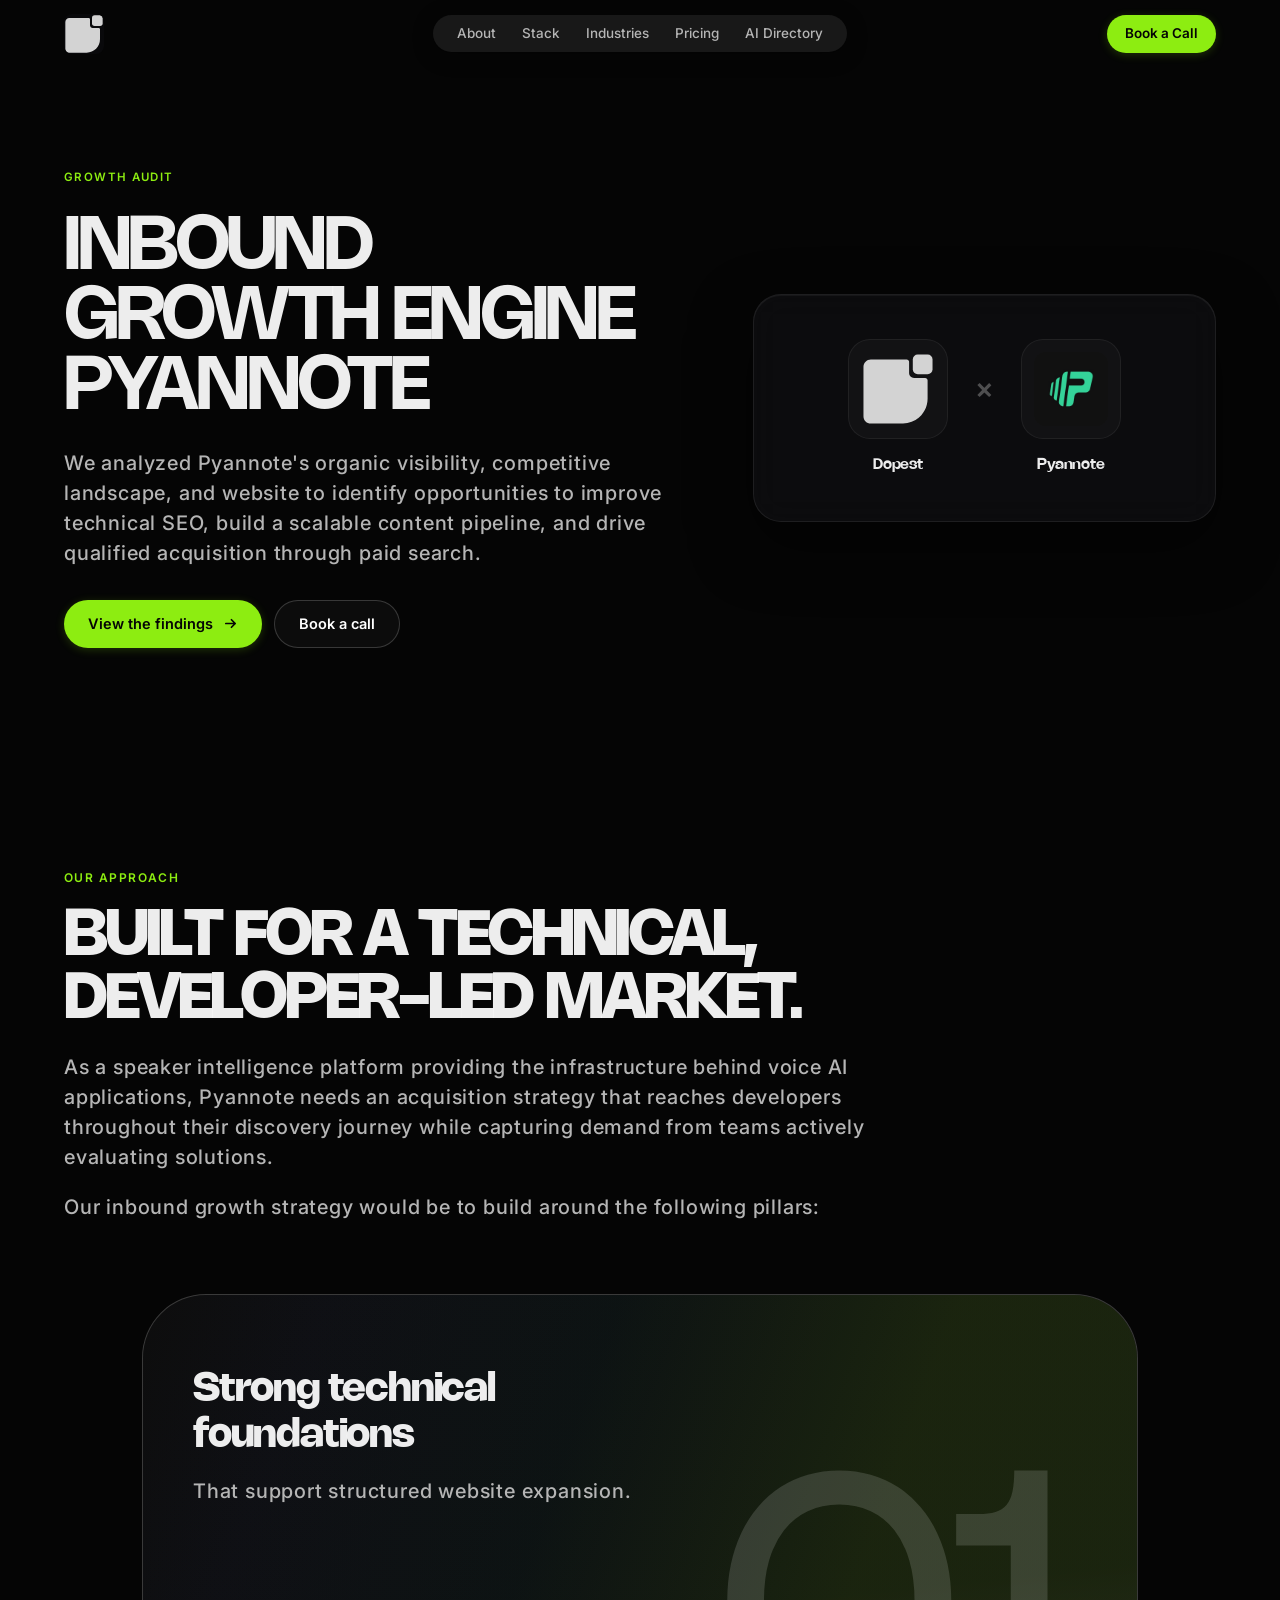
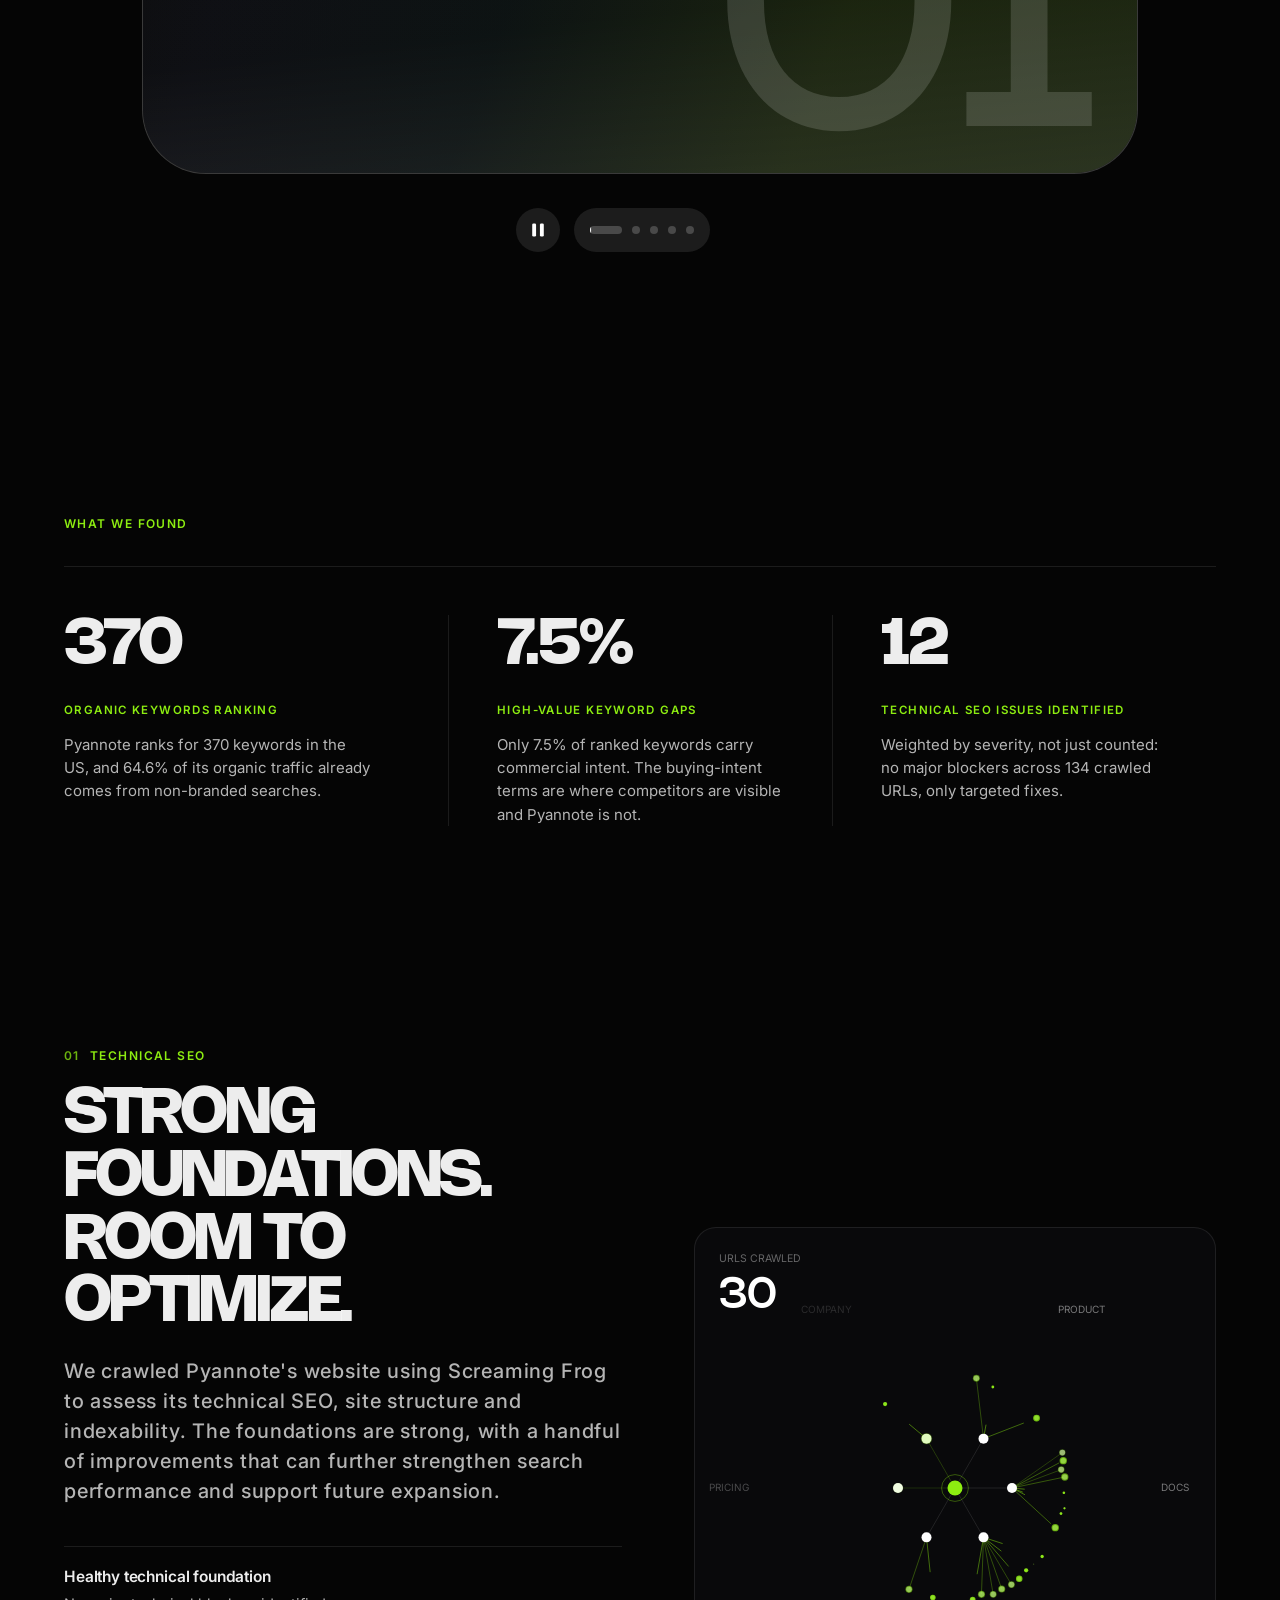
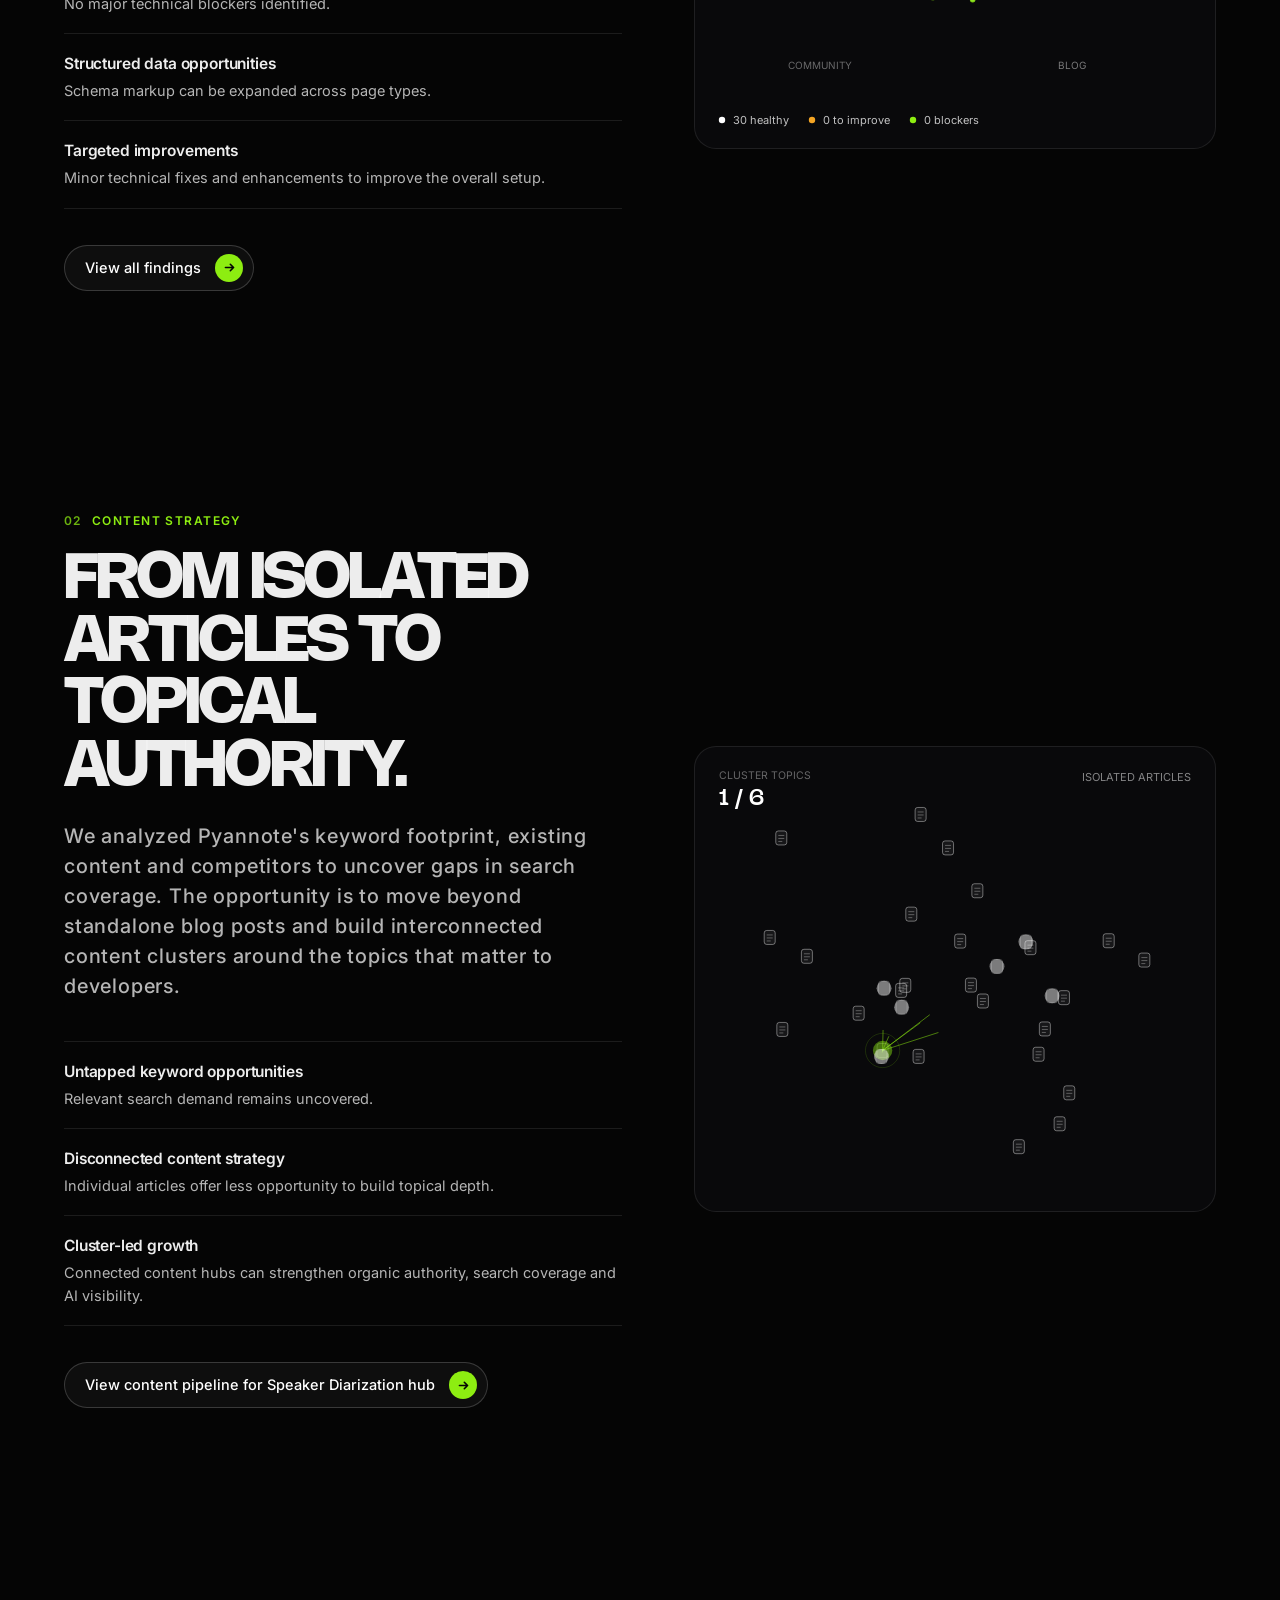
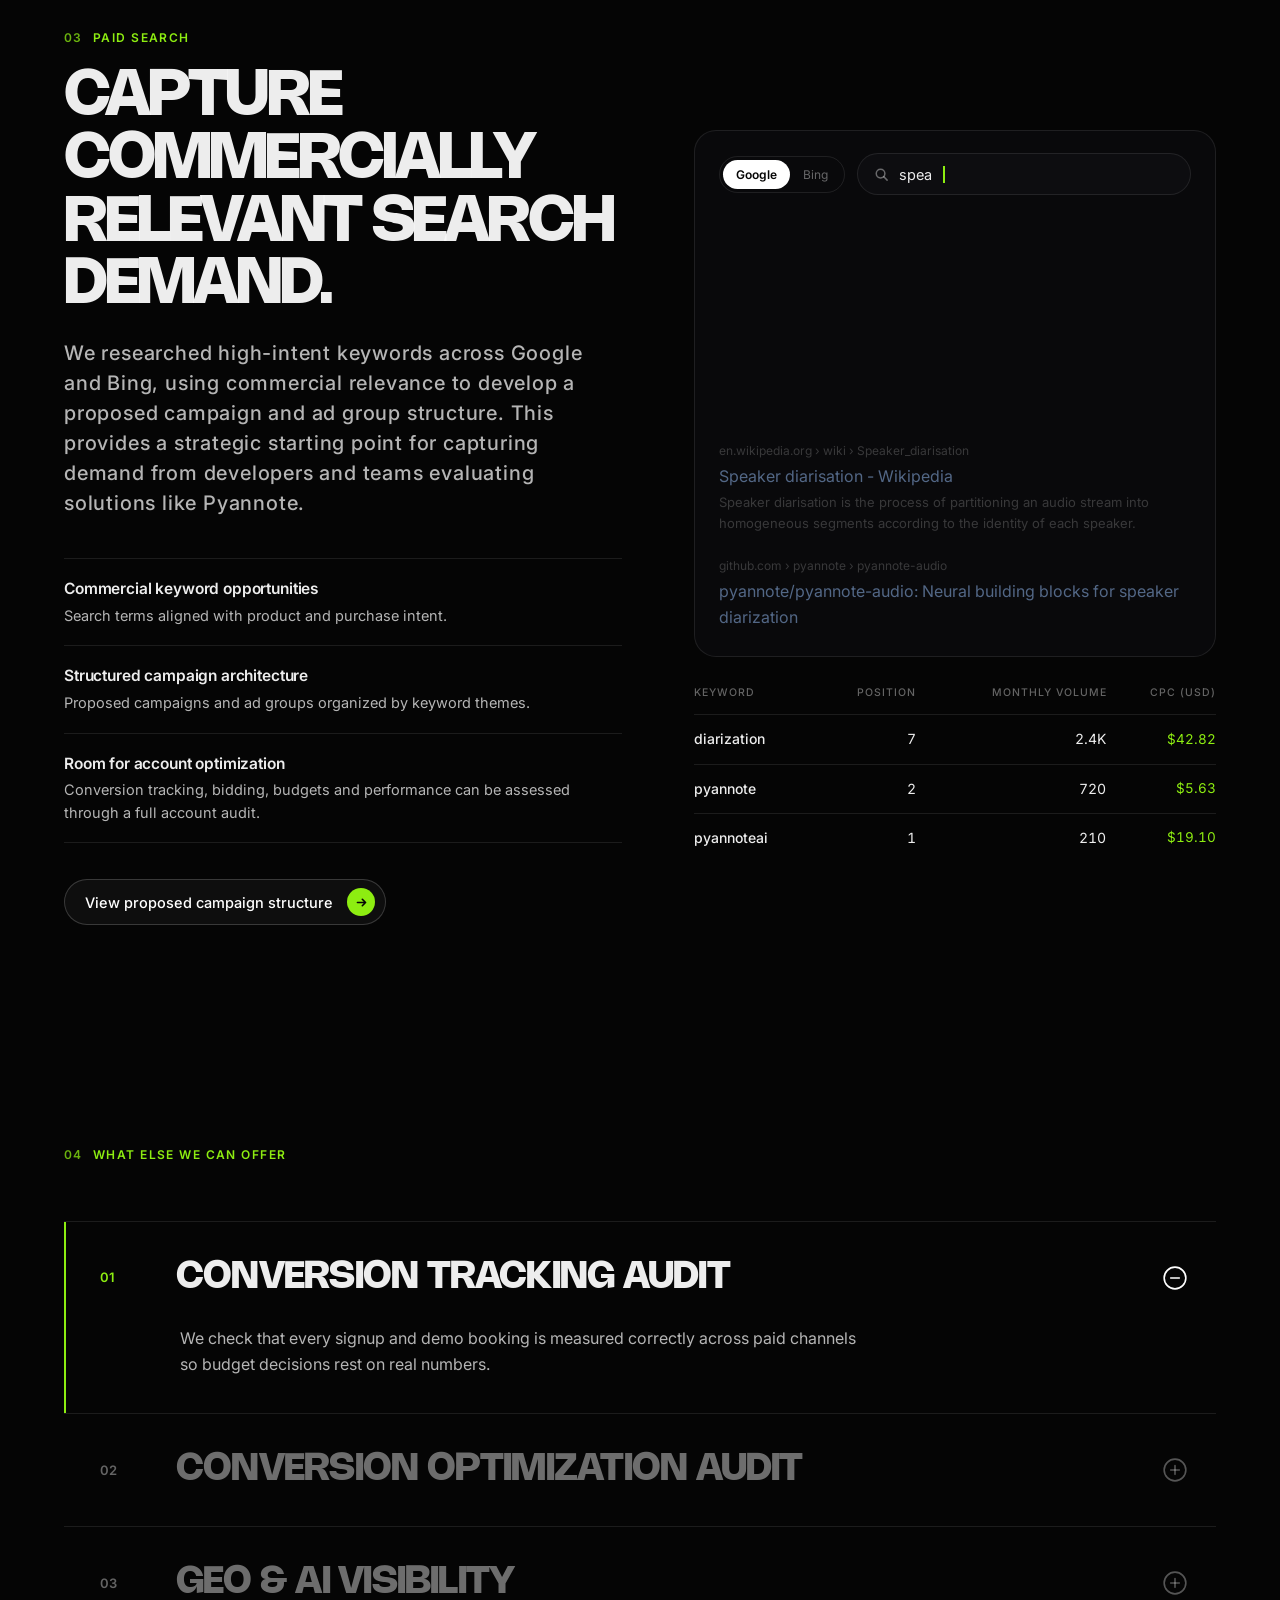
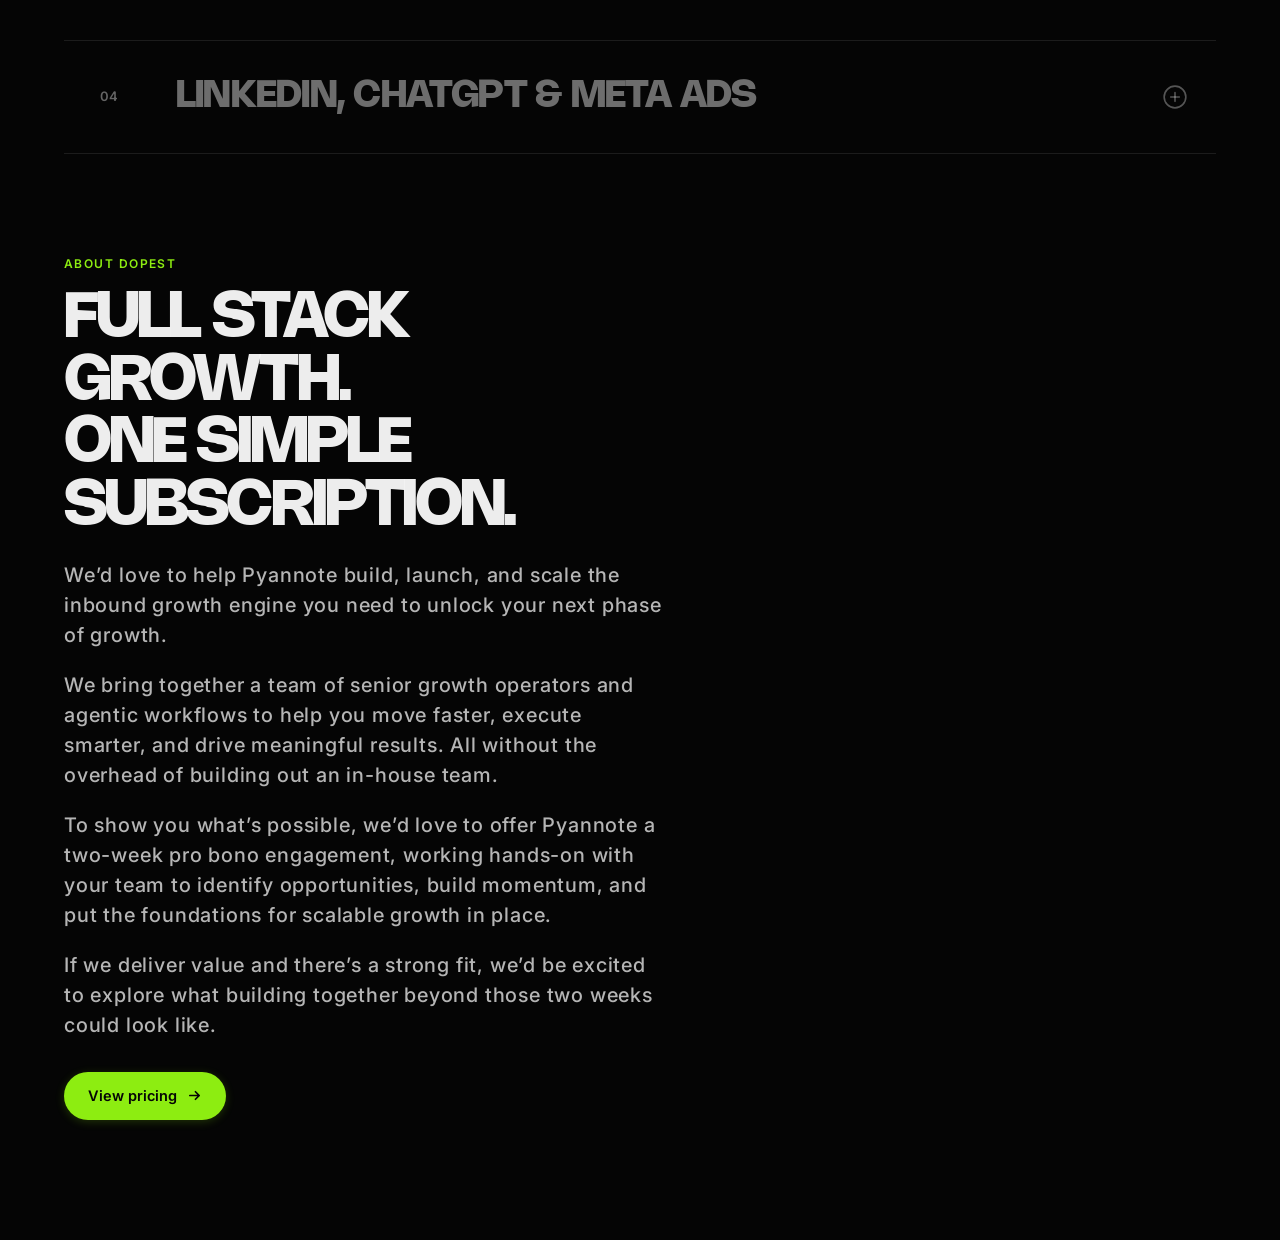
==== commit 844818e4: "fixes" ====
--- a/pyannote/index.html
+++ b/pyannote/index.html
@@ -111,7 +111,7 @@
             journey while capturing demand from teams actively evaluating solutions.
           </p>
           <p class="lead" data-reveal style="--rd:.12s">
-            Our inbound growth strategy would be to build around the following four pillars:
+            Our inbound growth strategy would be to build around the following pillars:
           </p>
         </div>
 
@@ -493,7 +493,16 @@
             <div class="sec-head"><span class="eyebrow">About Dopest</span></div>
             <h2 class="display h2">Full stack growth.<br>One simple subscription.</h2>
             <p class="desc">
-              Build, launch, and scale the growth engine your business needs with an embedded team of senior growth operators and agentic workflows, built to accelerate growth without adding overhead.
+              We’d love to help Pyannote build, launch, and scale the inbound growth engine you need to unlock your next phase of growth.
+            </p>
+            <p class="desc">
+              We bring together a team of senior growth operators and agentic workflows to help you move faster, execute smarter, and drive meaningful results. All without the overhead of building out an in-house team.
+            </p>
+            <p class="desc">
+              To show you what’s possible, we’d love to offer Pyannote a two-week pro bono engagement, working hands-on with your team to identify opportunities, build momentum, and put the foundations for scalable growth in place.
+            </p>
+            <p class="desc">
+              If we deliver value and there’s a strong fit, we’d be excited to explore what building together beyond those two weeks could look like.
             </p>
             <div class="about-cta">
               <a class="btn btn-primary" href="https://dopest.io/pricing" target="_blank" rel="noopener"
@@ -664,7 +673,7 @@
                   <td>speaker diarization</td>
                   <td>880</td>
                   <td>Build new. Hub summarises the topic and links to every spoke below</td>
-                  <td>Picovoice Falcon Speaker Diarization</td>
+                  <td><a href="https://picovoice.ai/products/voice/speaker-diarization/" target="_blank" rel="noopener" class="table-link">Picovoice: Falcon Speaker Diarization</a></td>
                 </tr>
                 <tr>
                   <td>Providers hub</td>
@@ -673,7 +682,7 @@
                   <td>best speaker diarization</td>
                   <td>10</td>
                   <td>Build hub that links out to reviews and reuses Top 7 content</td>
-                  <td>AssemblyAI: Top 8 speaker diarization APIs</td>
+                  <td><a href="https://www.assemblyai.com/blog/top-speaker-diarization-libraries-and-apis" target="_blank" rel="noopener" class="table-link">AssemblyAI: Top 8 speaker diarization APIs</a></td>
                 </tr>
                 <tr>
                   <td>Competitor review</td>
@@ -681,8 +690,8 @@
                   <td>AssemblyAI Speaker Diarization Review</td>
                   <td>assemblyai speaker diarization</td>
                   <td>90</td>
-                  <td>Build new dedicated review (needs client sign-off)</td>
-                  <td>Gladia review of AssemblyAI</td>
+                  <td>Build new dedicated review</td>
+                  <td><a href="https://www.gladia.io/blog/assemblyai-review" target="_blank" rel="noopener" class="table-link">Gladia review of AssemblyAI</a></td>
                 </tr>
                 <tr>
                   <td>Competitor review</td>
@@ -690,8 +699,8 @@
                   <td>Deepgram Speaker Diarization Review</td>
                   <td>deepgram diarization</td>
                   <td>50</td>
-                  <td>Build new dedicated comparison page (client sign-off)</td>
-                  <td>Gladia review of Deepgram</td>
+                  <td>Build new dedicated comparison page</td>
+                  <td><a href="https://www.gladia.io/blog/deepgram-review" target="_blank" rel="noopener" class="table-link">Gladia review of Deepgram</a></td>
                 </tr>
                 <tr>
                   <td>Competitor review</td>
@@ -700,7 +709,7 @@
                   <td>whisper diarization</td>
                   <td>110</td>
                   <td>Build new. Largest provider-style search volume in cluster</td>
-                  <td>AssemblyAI: Whisper speaker diarization</td>
+                  <td><a href="https://www.assemblyai.com/blog/whisper-speaker-diarization" target="_blank" rel="noopener" class="table-link">AssemblyAI: Whisper speaker diarization</a></td>
                 </tr>
                 <!-- Blurred locked rows -->
                 <tr class="is-blurred">
@@ -709,8 +718,8 @@
                   <td>NVIDIA NeMo Speaker Diarization Review</td>
                   <td>nvidia nemo speaker diarization</td>
                   <td>50</td>
-                  <td>Build new comparison deep-dive (client sign-off)</td>
-                  <td>Katonic: NeMo overview for enterprise</td>
+                  <td>Build new comparison deep-dive</td>
+                  <td><a href="https://www.katonic.ai/blog/nemo-helix-for-enterprise" target="_blank" rel="noopener" class="table-link">Katonic: NeMo overview for enterprise</a></td>
                 </tr>
                 <tr class="is-blurred">
                   <td>Competitor review</td>
@@ -719,7 +728,7 @@
                   <td>google speech to text diarization</td>
                   <td>10</td>
                   <td>Build new. Consider one combined cloud page with AWS/Azure</td>
-                  <td>AssemblyAI vs Google Speech-to-Text</td>
+                  <td><a href="https://www.assemblyai.com/blog/assemblyai-universal-3-pro-vs-google-gemini-compared" target="_blank" rel="noopener" class="table-link">AssemblyAI vs Google Speech-to-Text</a></td>
                 </tr>
                 <tr class="is-blurred">
                   <td>Developer Guide</td>
@@ -728,7 +737,7 @@
                   <td>whisper diarization</td>
                   <td>110</td>
                   <td>Build new developer tutorial, strongest fit for technical buyers</td>
-                  <td>AssemblyAI: Whisper speaker diarization</td>
+                  <td><a href="https://www.assemblyai.com/blog/whisper-speaker-diarization" target="_blank" rel="noopener" class="table-link">AssemblyAI: Whisper speaker diarization</a></td>
                 </tr>
                 <tr class="is-blurred">
                   <td>Developer Guide</td>
@@ -737,7 +746,7 @@
                   <td>speaker diarization python</td>
                   <td>10</td>
                   <td>Build new dedicated tutorial with copy-paste code snippets</td>
-                  <td>Picovoice Falcon Python quickstart</td>
+                  <td><a href="https://picovoice.ai/docs/quick-start/falcon-python/" target="_blank" rel="noopener" class="table-link">Picovoice Falcon Python quickstart</a></td>
                 </tr>
               </tbody>
             </table>
--- a/assets/css/audit.css
+++ b/assets/css/audit.css
@@ -2143,8 +2143,8 @@
 
 .about-grid {
   display: grid;
-  grid-template-columns: minmax(0, 1.35fr) minmax(0, 1fr);
-  gap: 56px;
+  grid-template-columns: minmax(0, 1.25fr) minmax(0, 1fr);
+  gap: 64px;
   align-items: center;
   margin-top: 0;
 }
@@ -2172,13 +2172,16 @@
 
 .about-spline-wrap {
   width: 100%;
-  max-width: 400px;
+  max-width: 500px;
   aspect-ratio: 1 / 1;
-  border-radius: 20px;
+  border-radius: 24px;
   overflow: hidden;
   background: transparent;
   justify-self: end;
   position: relative;
+  display: flex;
+  align-items: center;
+  justify-content: center;
 }
 
 .about-spline-wrap iframe {
@@ -2186,6 +2189,8 @@
   height: 100%;
   border: 0;
   display: block;
+  transform: scale(1.18);
+  transform-origin: center center;
 }
 
 @media (max-width: 991px) {
@@ -2195,16 +2200,24 @@
   }
 
   .about-spline-wrap {
-    max-width: 260px;
-    margin: 24px auto 0;
+    max-width: 380px;
+    margin: 28px auto 0;
     justify-self: center;
+  }
+
+  .about-spline-wrap iframe {
+    transform: scale(1.1);
   }
 }
 
 @media (max-width: 479px) {
   .about-spline-wrap {
-    max-width: 220px;
-    border-radius: 16px;
+    max-width: 100%;
+    border-radius: 20px;
+  }
+
+  .about-spline-wrap iframe {
+    transform: scale(1.05);
   }
 }
 
@@ -2416,6 +2429,18 @@
   line-height: 1.4;
 }
 
+.modal-table a.table-link {
+  color: var(--lime);
+  text-decoration: underline;
+  text-underline-offset: 3px;
+  transition: color 0.15s ease, opacity 0.15s ease;
+}
+
+.modal-table a.table-link:hover {
+  color: #ffffff;
+  opacity: 0.9;
+}
+
 .modal-table td:first-child {
   color: #fff;
   font-weight: 500;
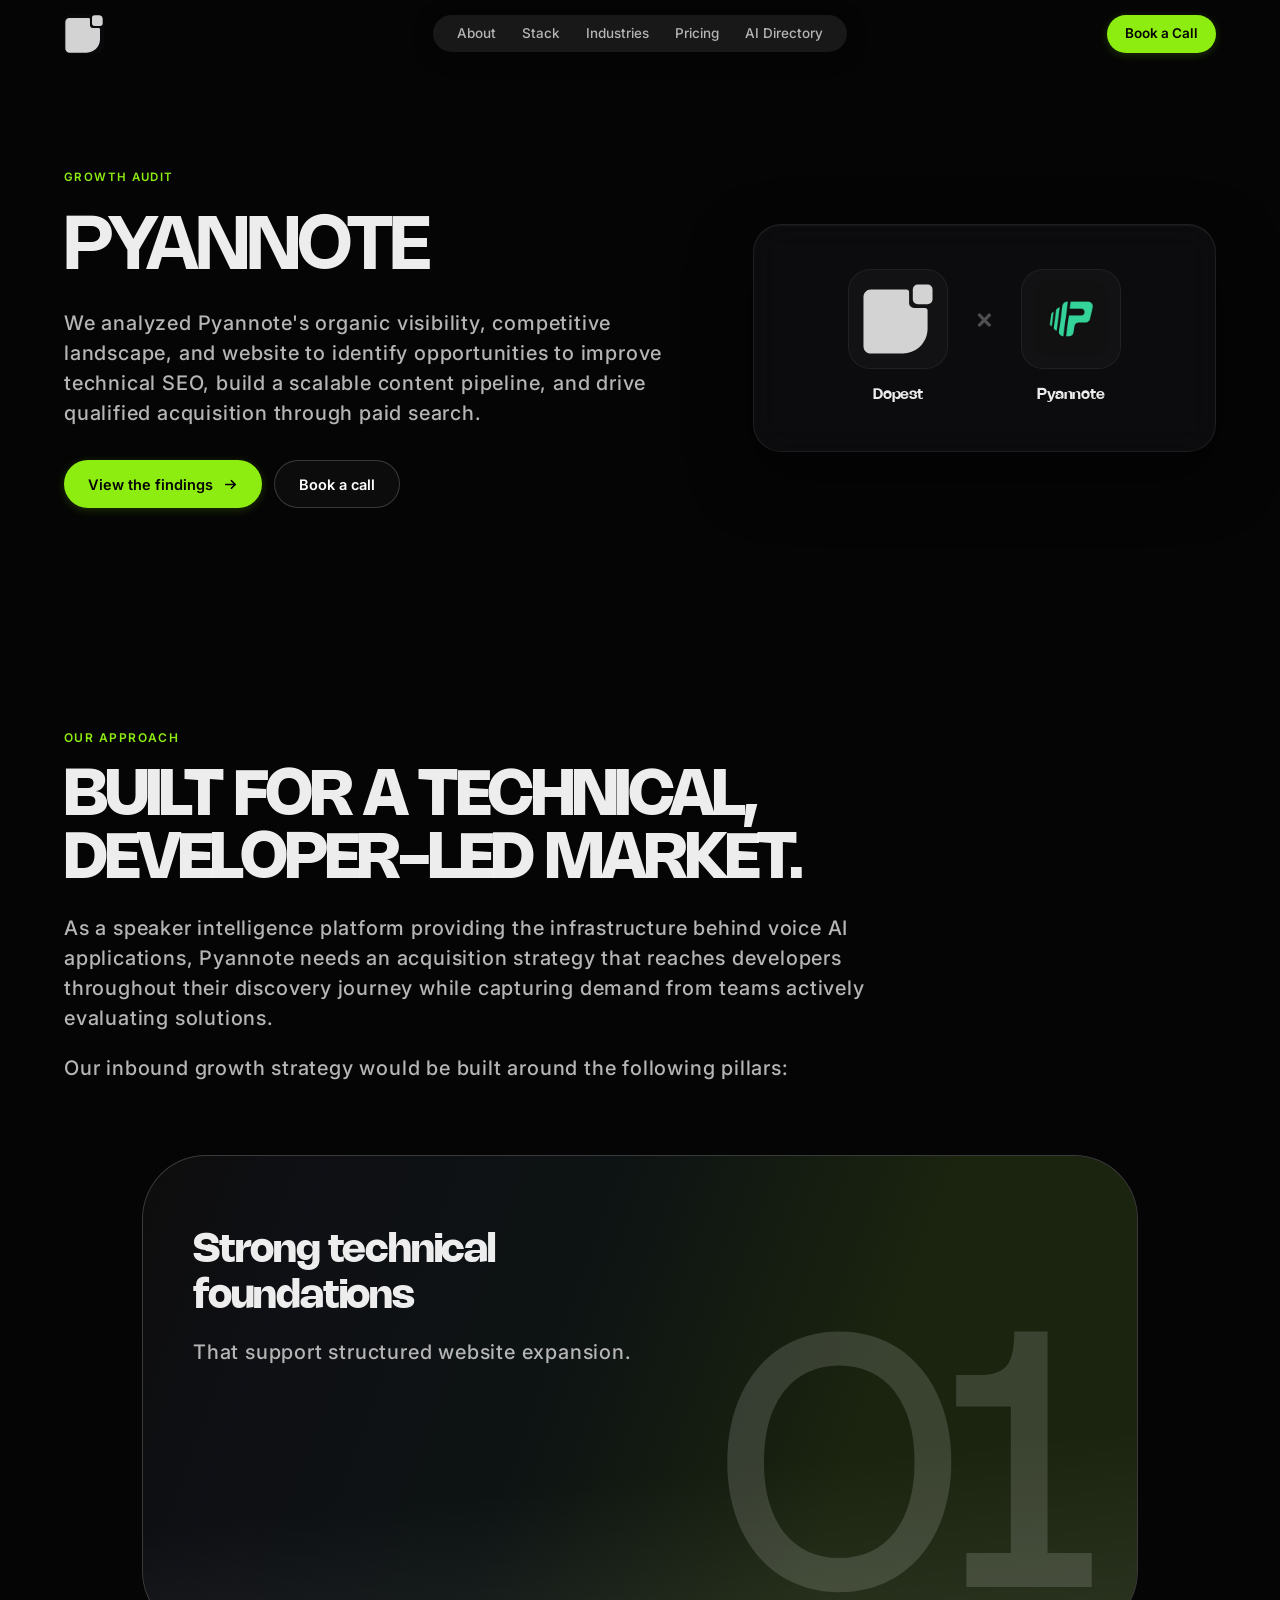
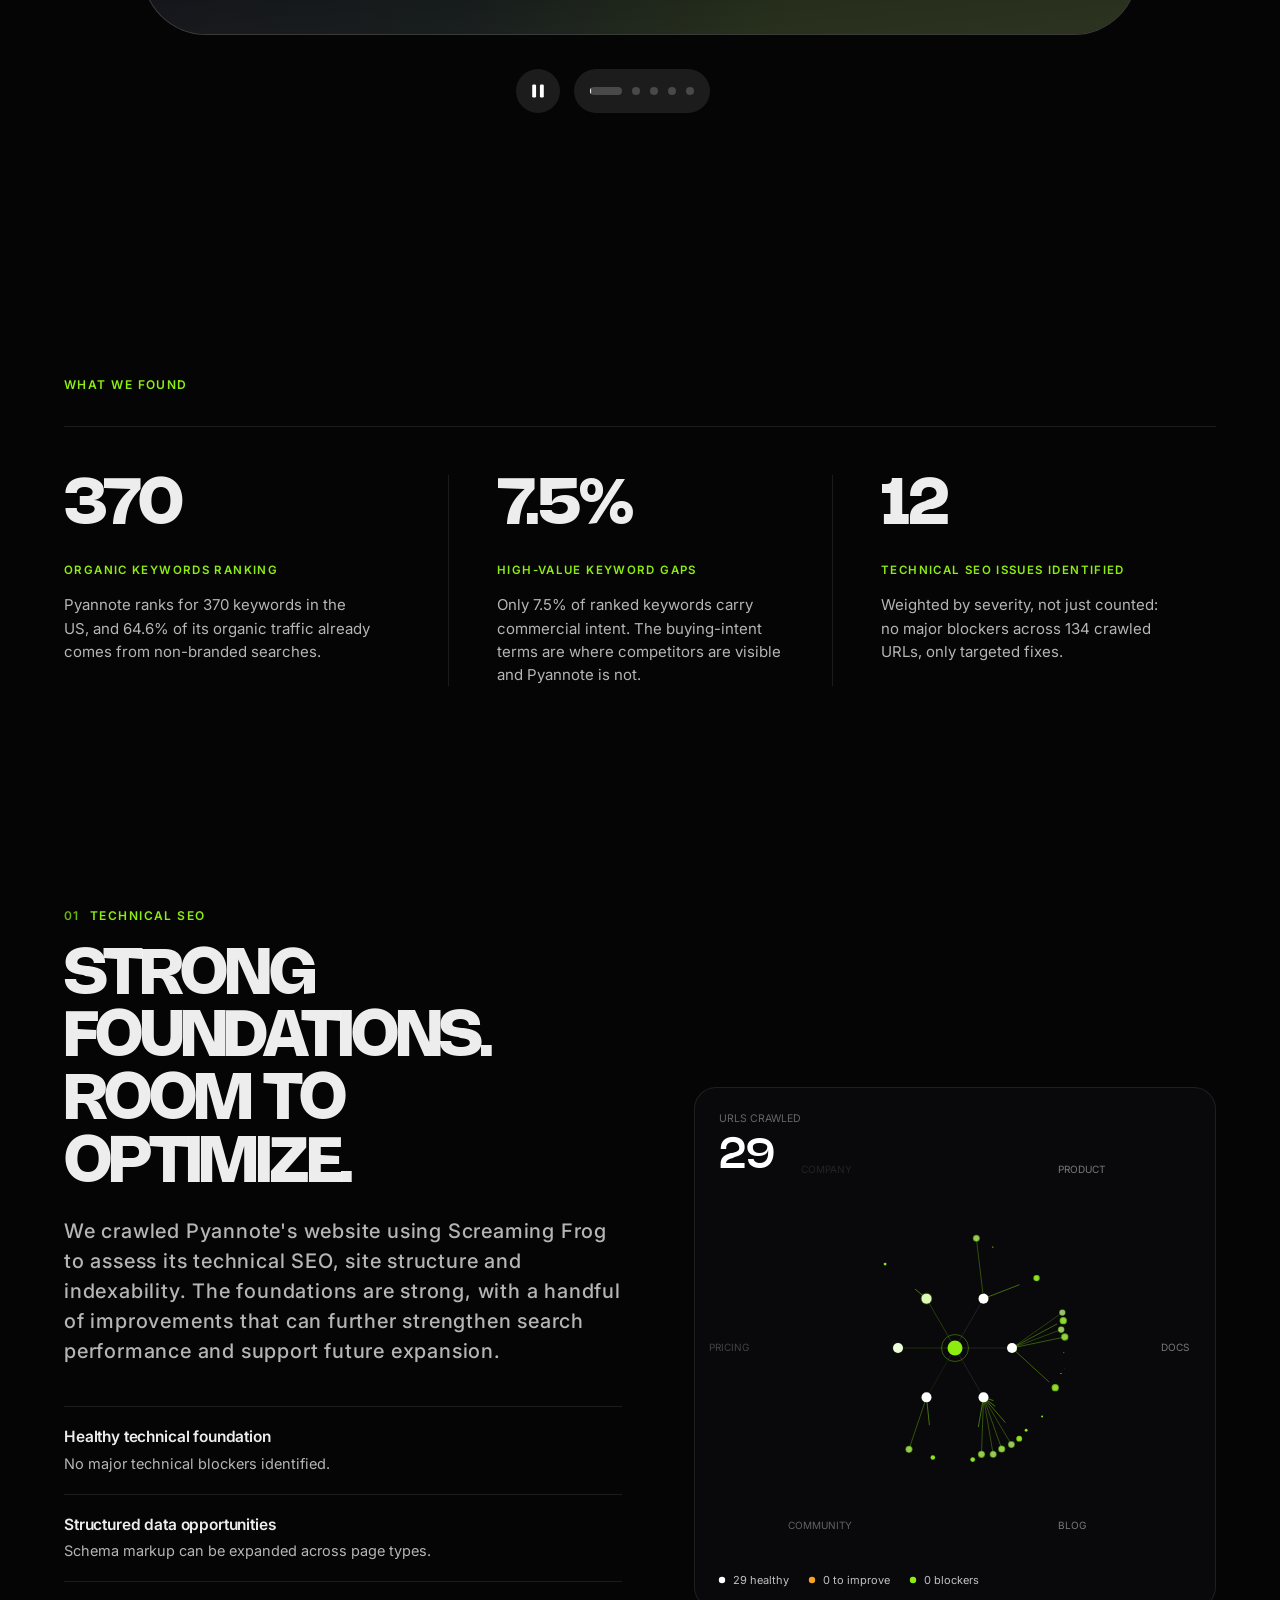
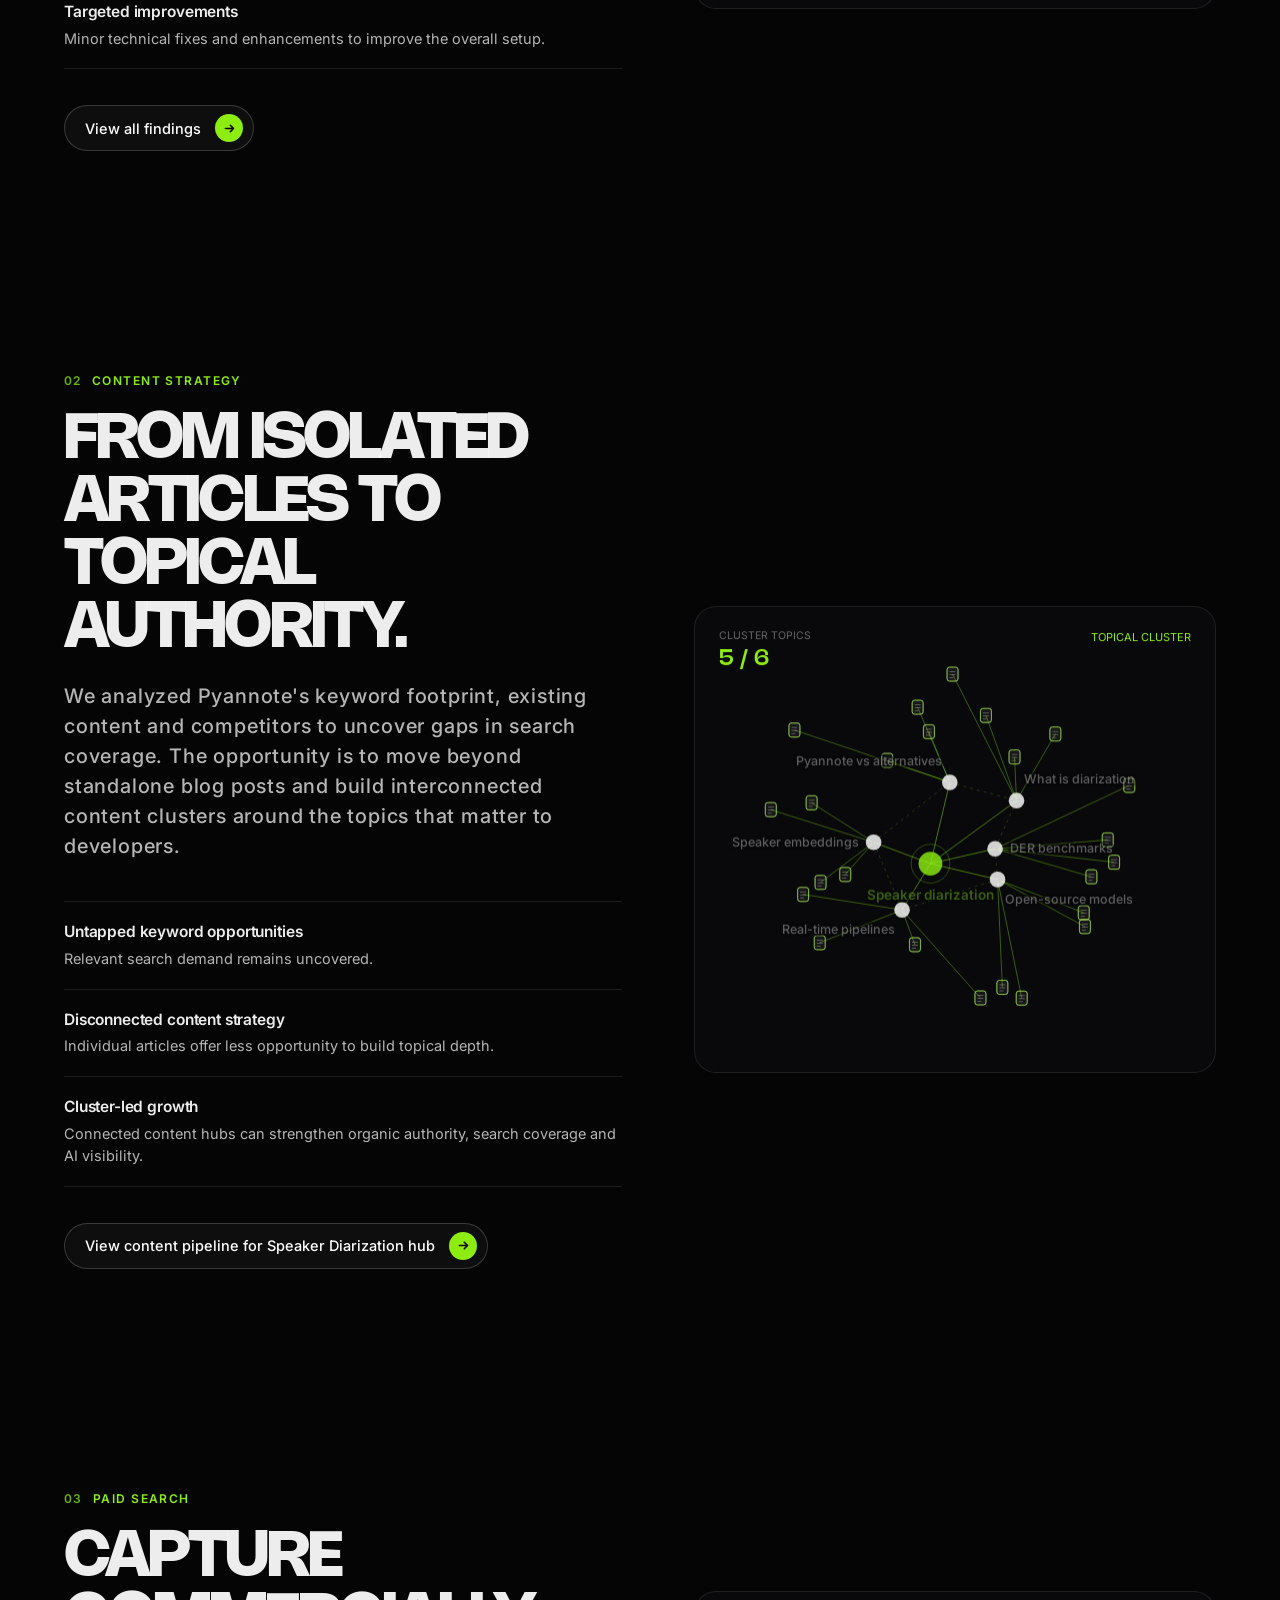
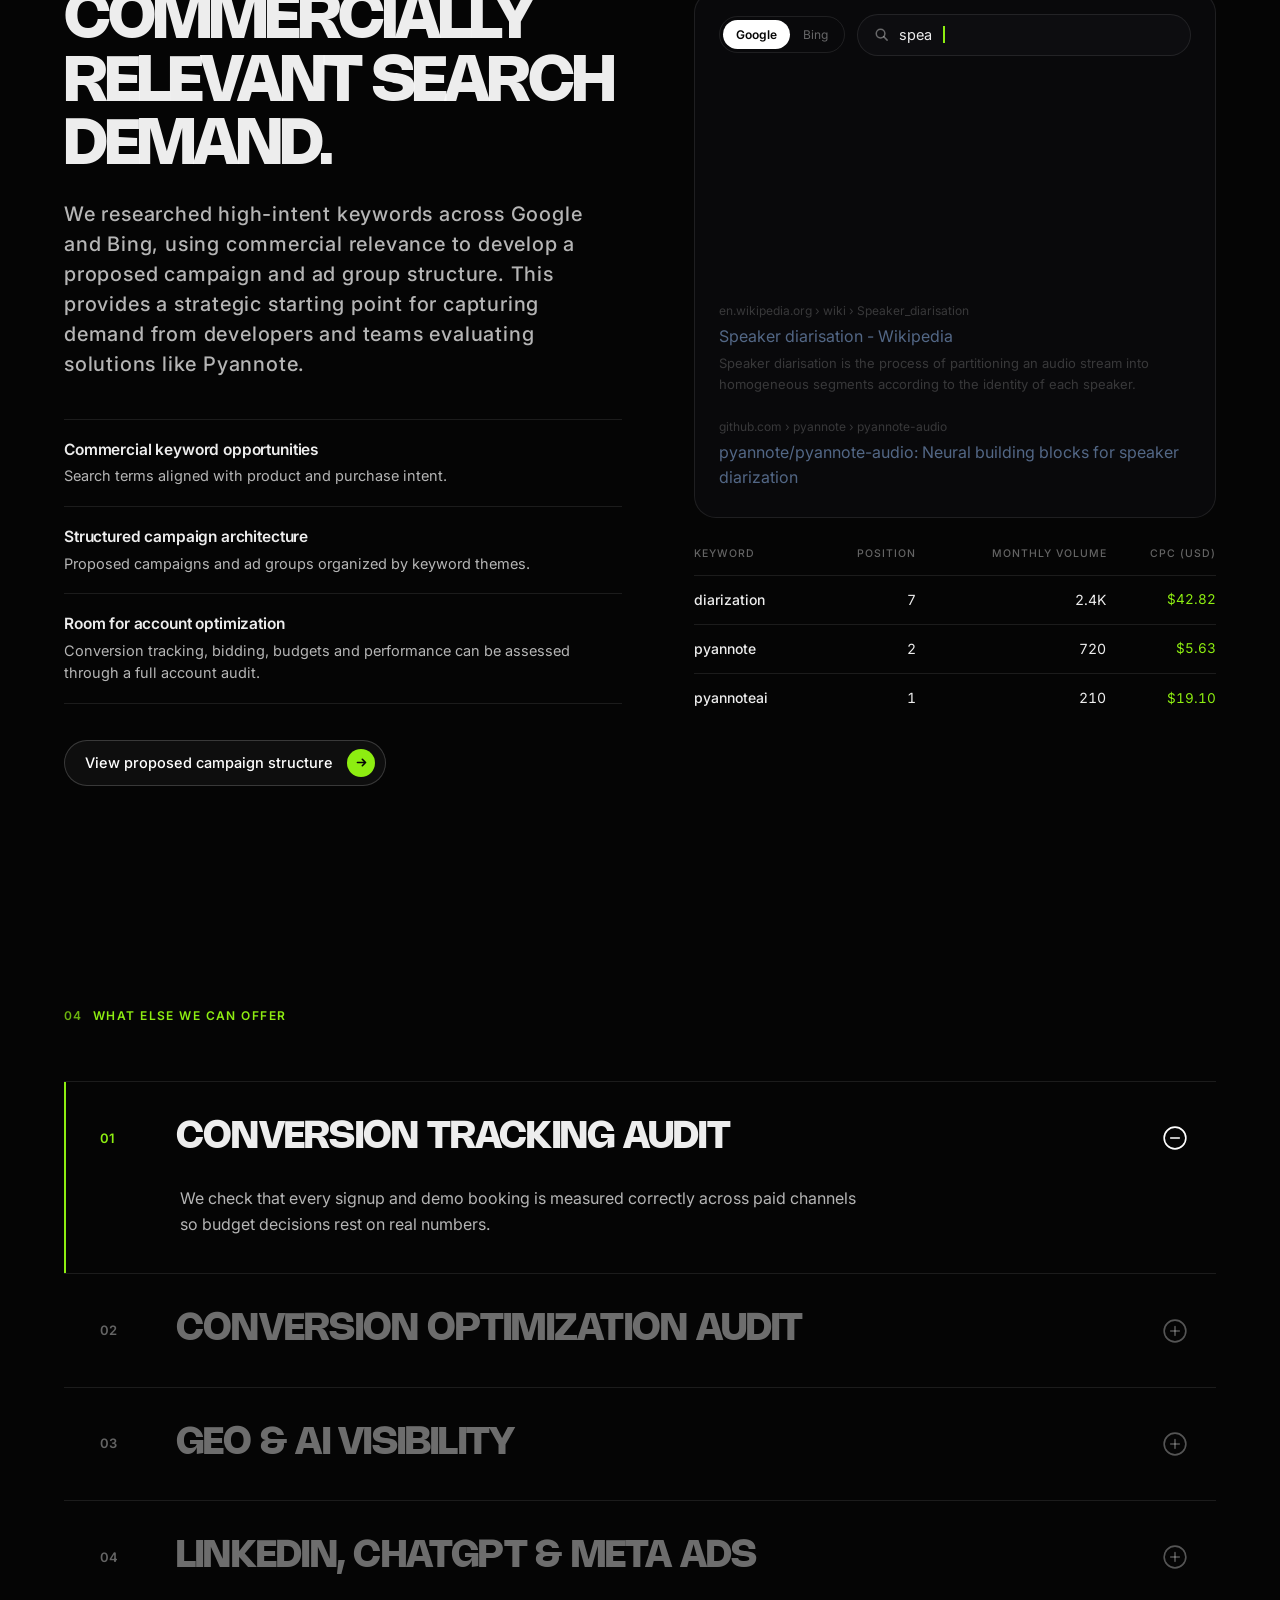
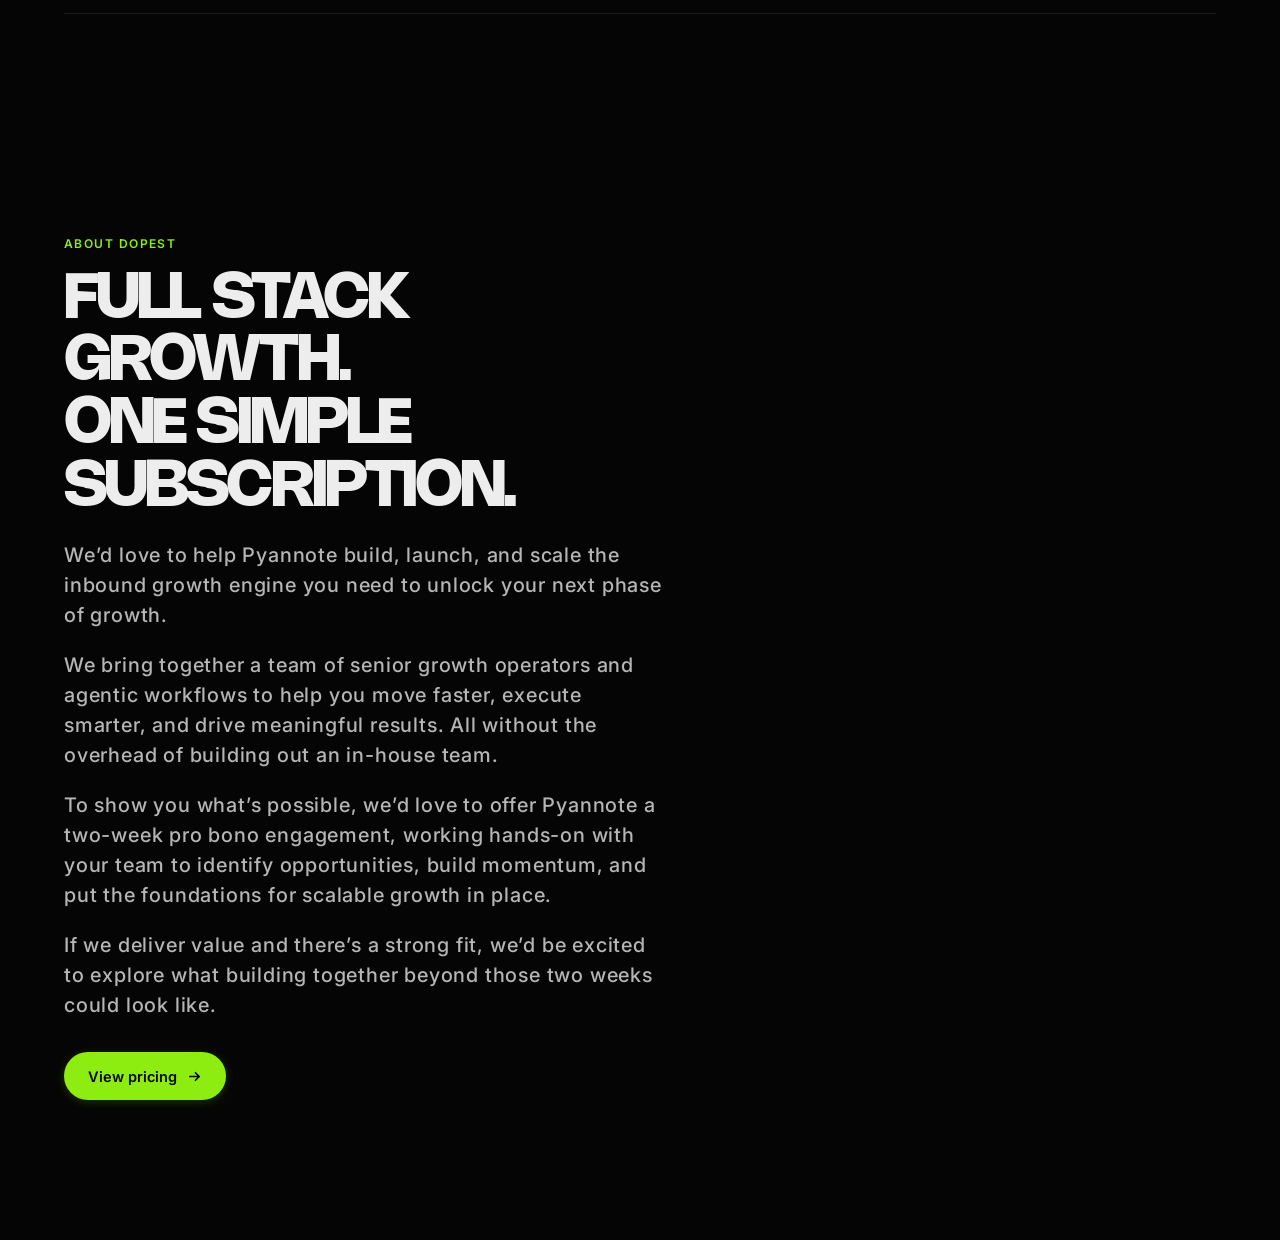
==== commit 0bb2e229: "fixess" ====
--- a/pyannote/index.html
+++ b/pyannote/index.html
@@ -53,7 +53,7 @@
             <span class="eyebrow kicker">Growth audit</span>
           </div>
 
-          <h1 class="h1">INBOUND GROWTH ENGINE<br>PYANNOTE</h1>
+          <h1 class="h1">PYANNOTE</h1>
 
           <p class="lead">
             We analyzed Pyannote's organic visibility, competitive landscape, and website to identify
@@ -111,7 +111,7 @@
             journey while capturing demand from teams actively evaluating solutions.
           </p>
           <p class="lead" data-reveal style="--rd:.12s">
-            Our inbound growth strategy would be to build around the following pillars:
+            Our inbound growth strategy would be built around the following pillars:
           </p>
         </div>
 
--- a/assets/css/audit.css
+++ b/assets/css/audit.css
@@ -2133,8 +2133,8 @@
 
 /* ---------- About ---------- */
 .section.about {
-  padding-top: 100px;
-  padding-bottom: 120px;
+  padding-top: 220px;
+  padding-bottom: 140px;
 }
 
 .about .sec-head {
@@ -2172,16 +2172,13 @@
 
 .about-spline-wrap {
   width: 100%;
-  max-width: 500px;
+  max-width: 410px;
   aspect-ratio: 1 / 1;
-  border-radius: 24px;
+  border-radius: 22px;
   overflow: hidden;
   background: transparent;
   justify-self: end;
   position: relative;
-  display: flex;
-  align-items: center;
-  justify-content: center;
 }
 
 .about-spline-wrap iframe {
@@ -2189,35 +2186,30 @@
   height: 100%;
   border: 0;
   display: block;
-  transform: scale(1.18);
-  transform-origin: center center;
 }
 
 @media (max-width: 991px) {
   .section.about {
-    padding-top: 70px;
-    padding-bottom: 80px;
+    padding-top: 150px;
+    padding-bottom: 90px;
   }
 
   .about-spline-wrap {
-    max-width: 380px;
+    max-width: 320px;
     margin: 28px auto 0;
     justify-self: center;
   }
-
-  .about-spline-wrap iframe {
-    transform: scale(1.1);
-  }
 }
 
 @media (max-width: 479px) {
+  .section.about {
+    padding-top: 110px;
+    padding-bottom: 70px;
+  }
+
   .about-spline-wrap {
-    max-width: 100%;
-    border-radius: 20px;
-  }
-
-  .about-spline-wrap iframe {
-    transform: scale(1.05);
+    max-width: 260px;
+    border-radius: 18px;
   }
 }
 
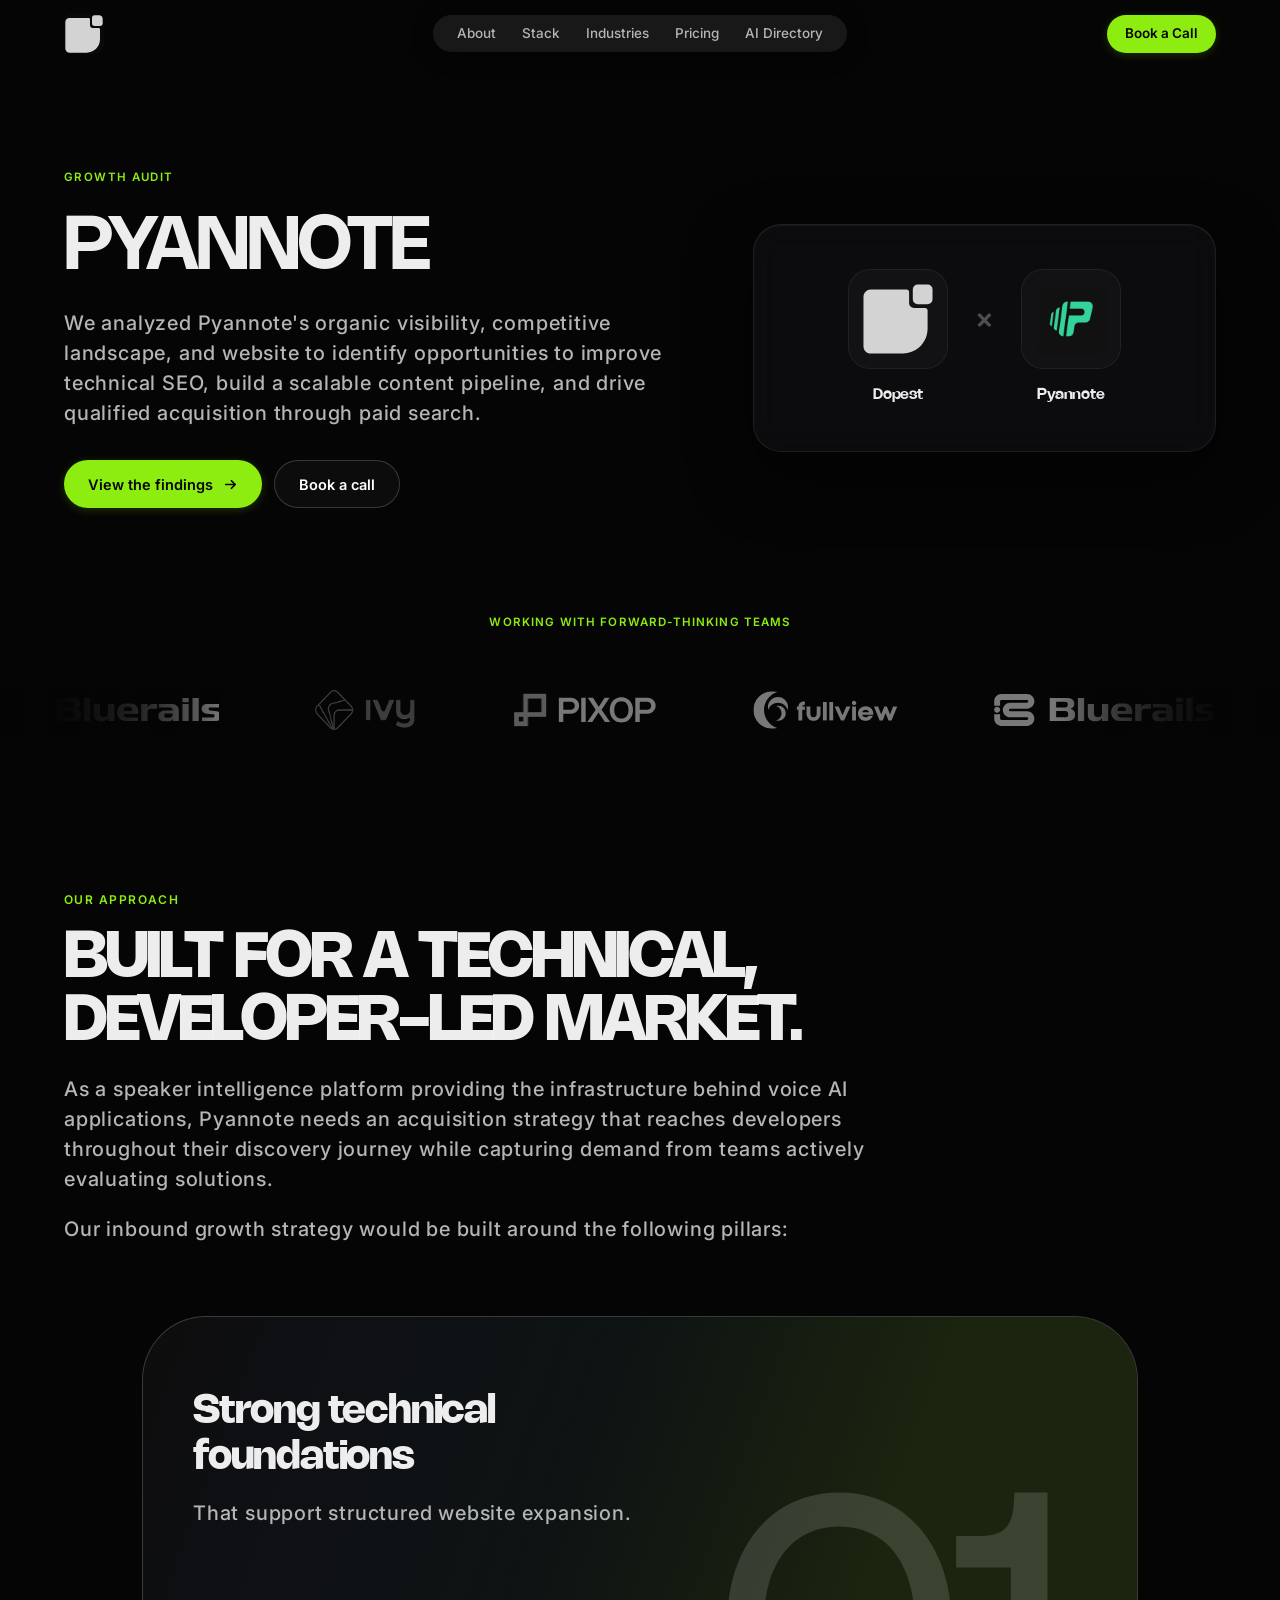
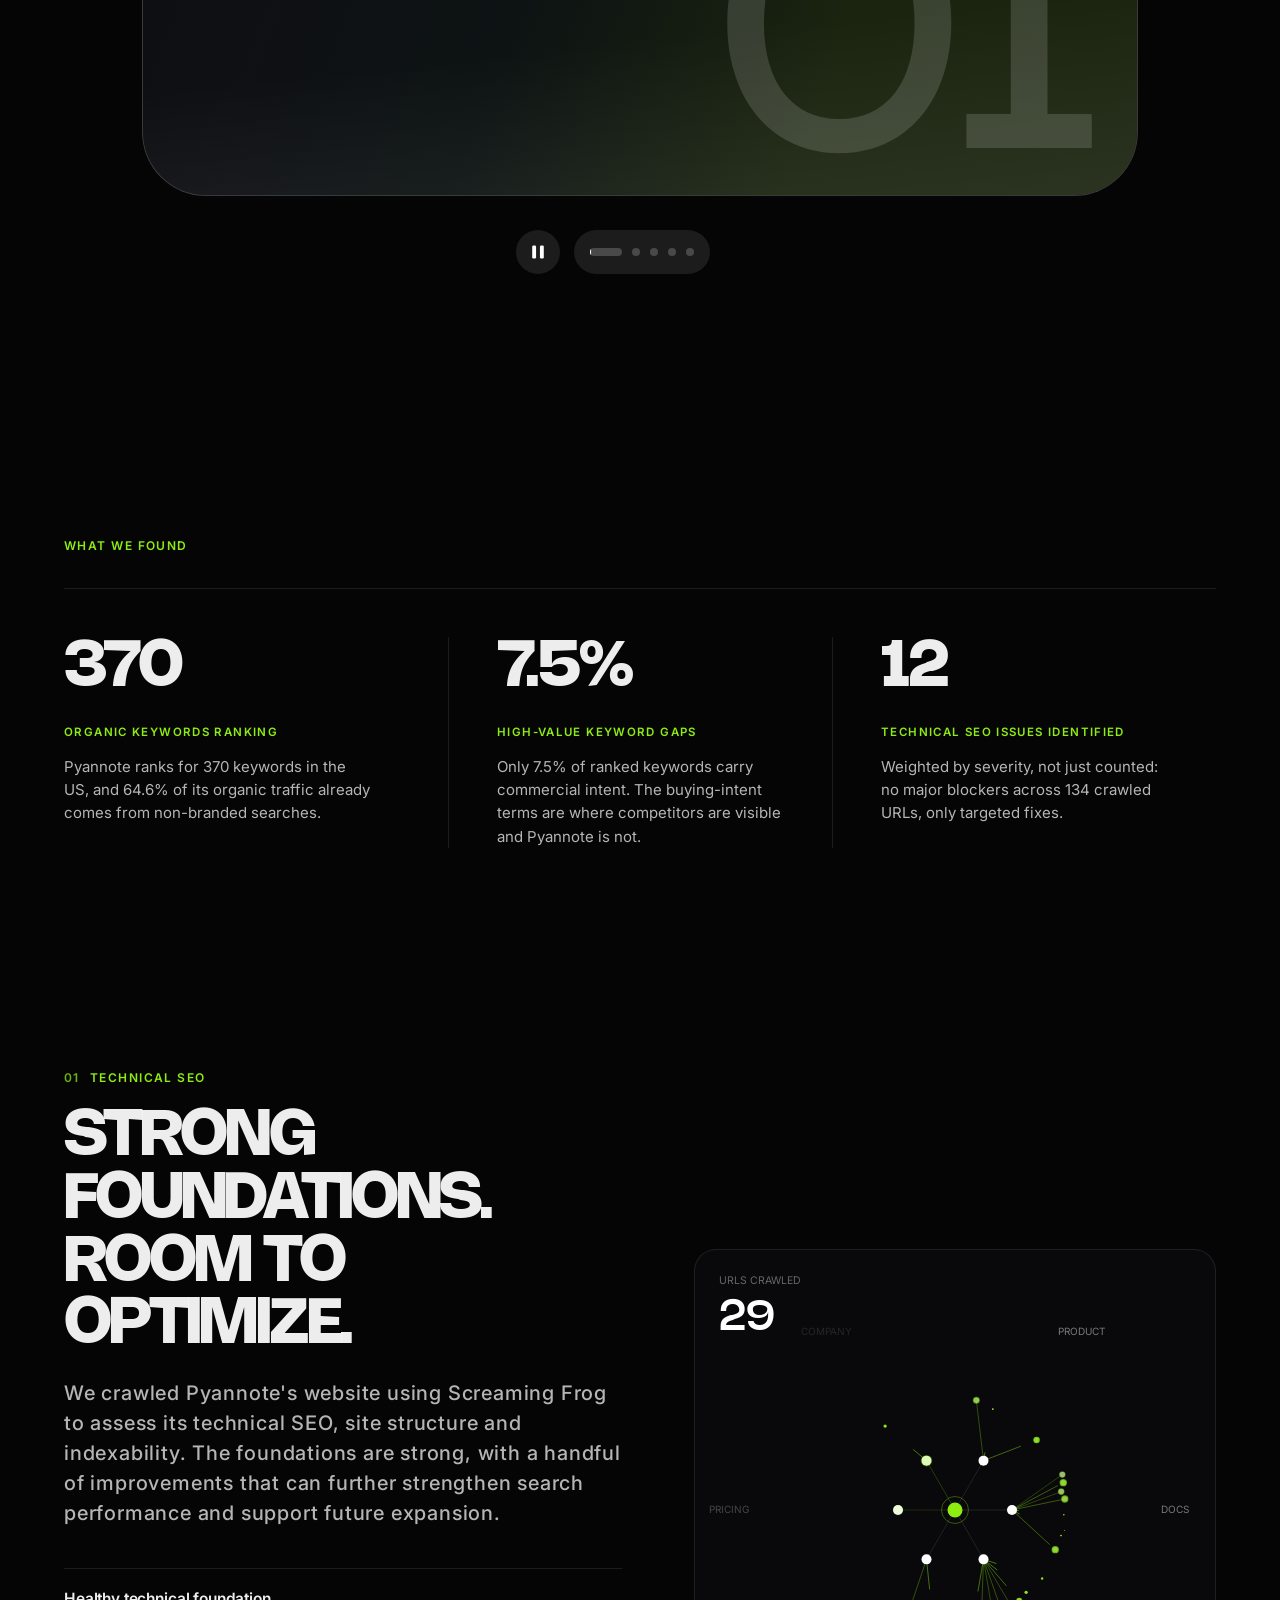
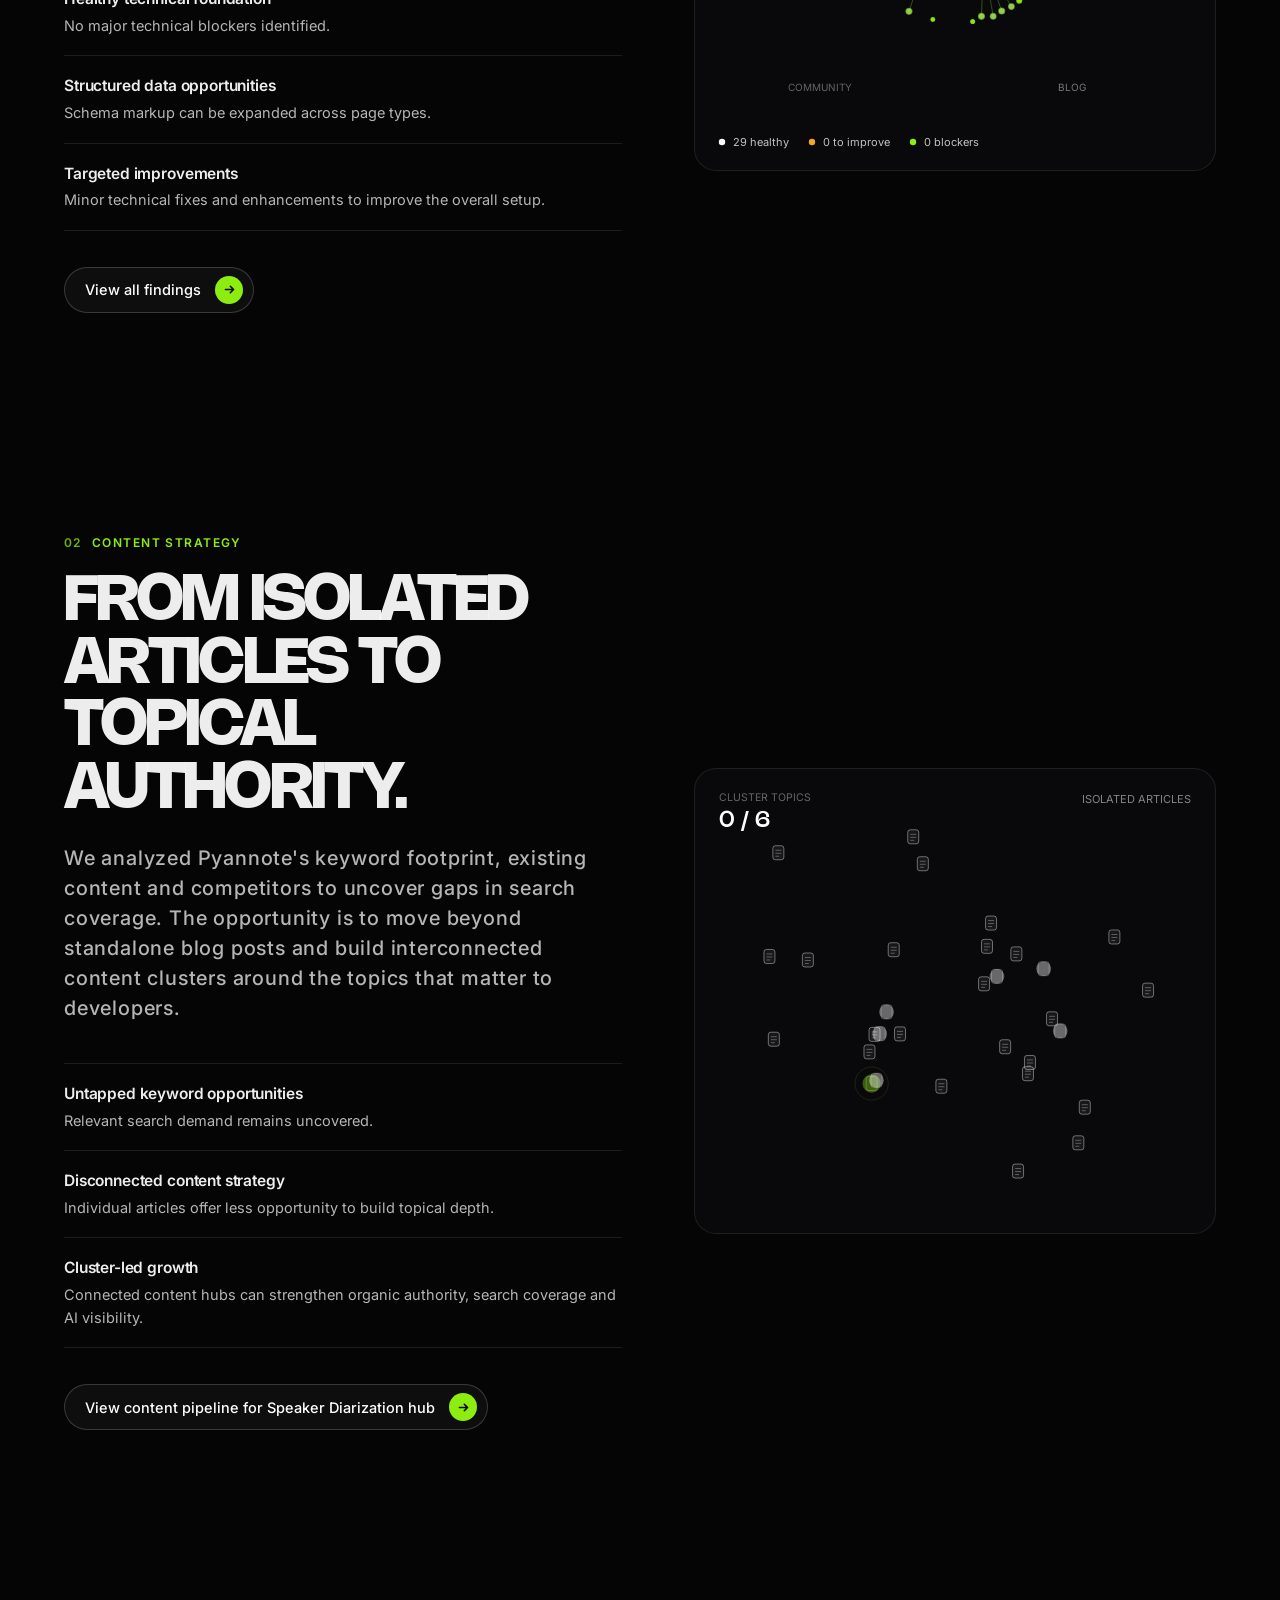
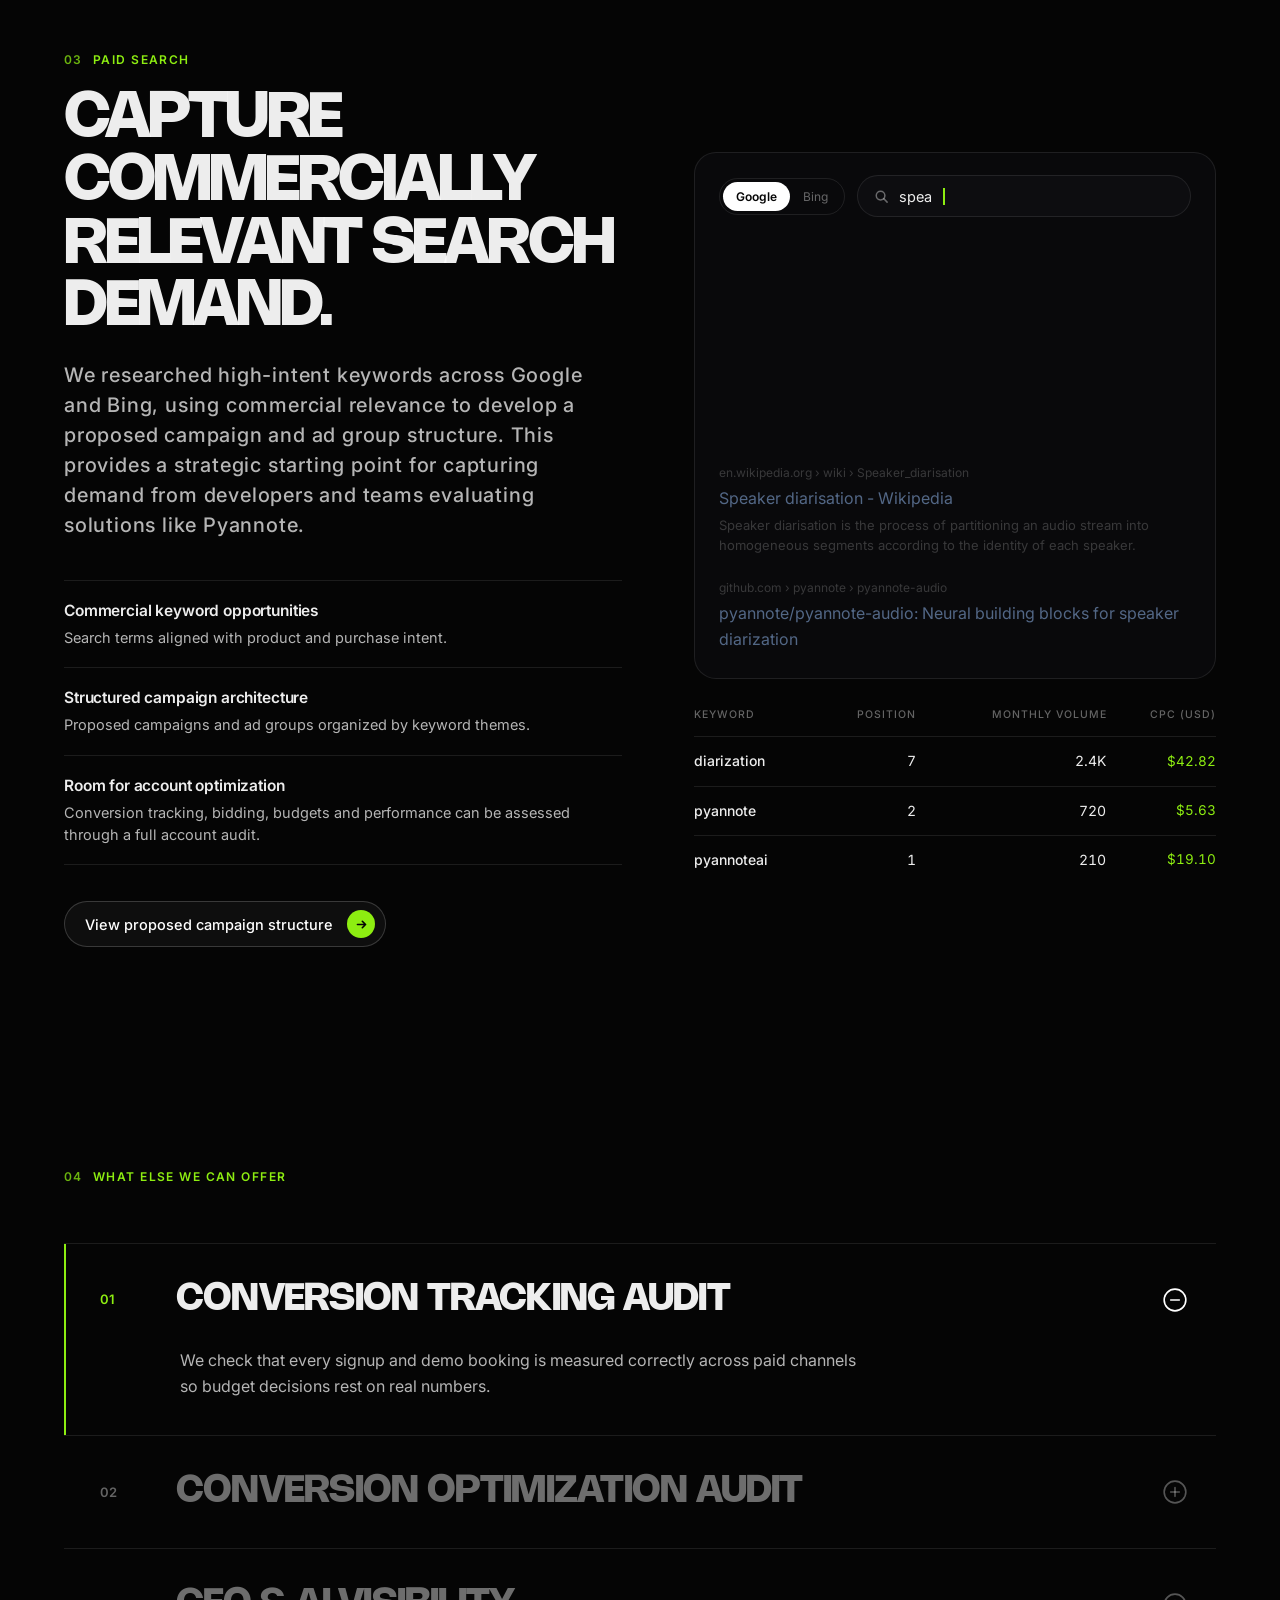
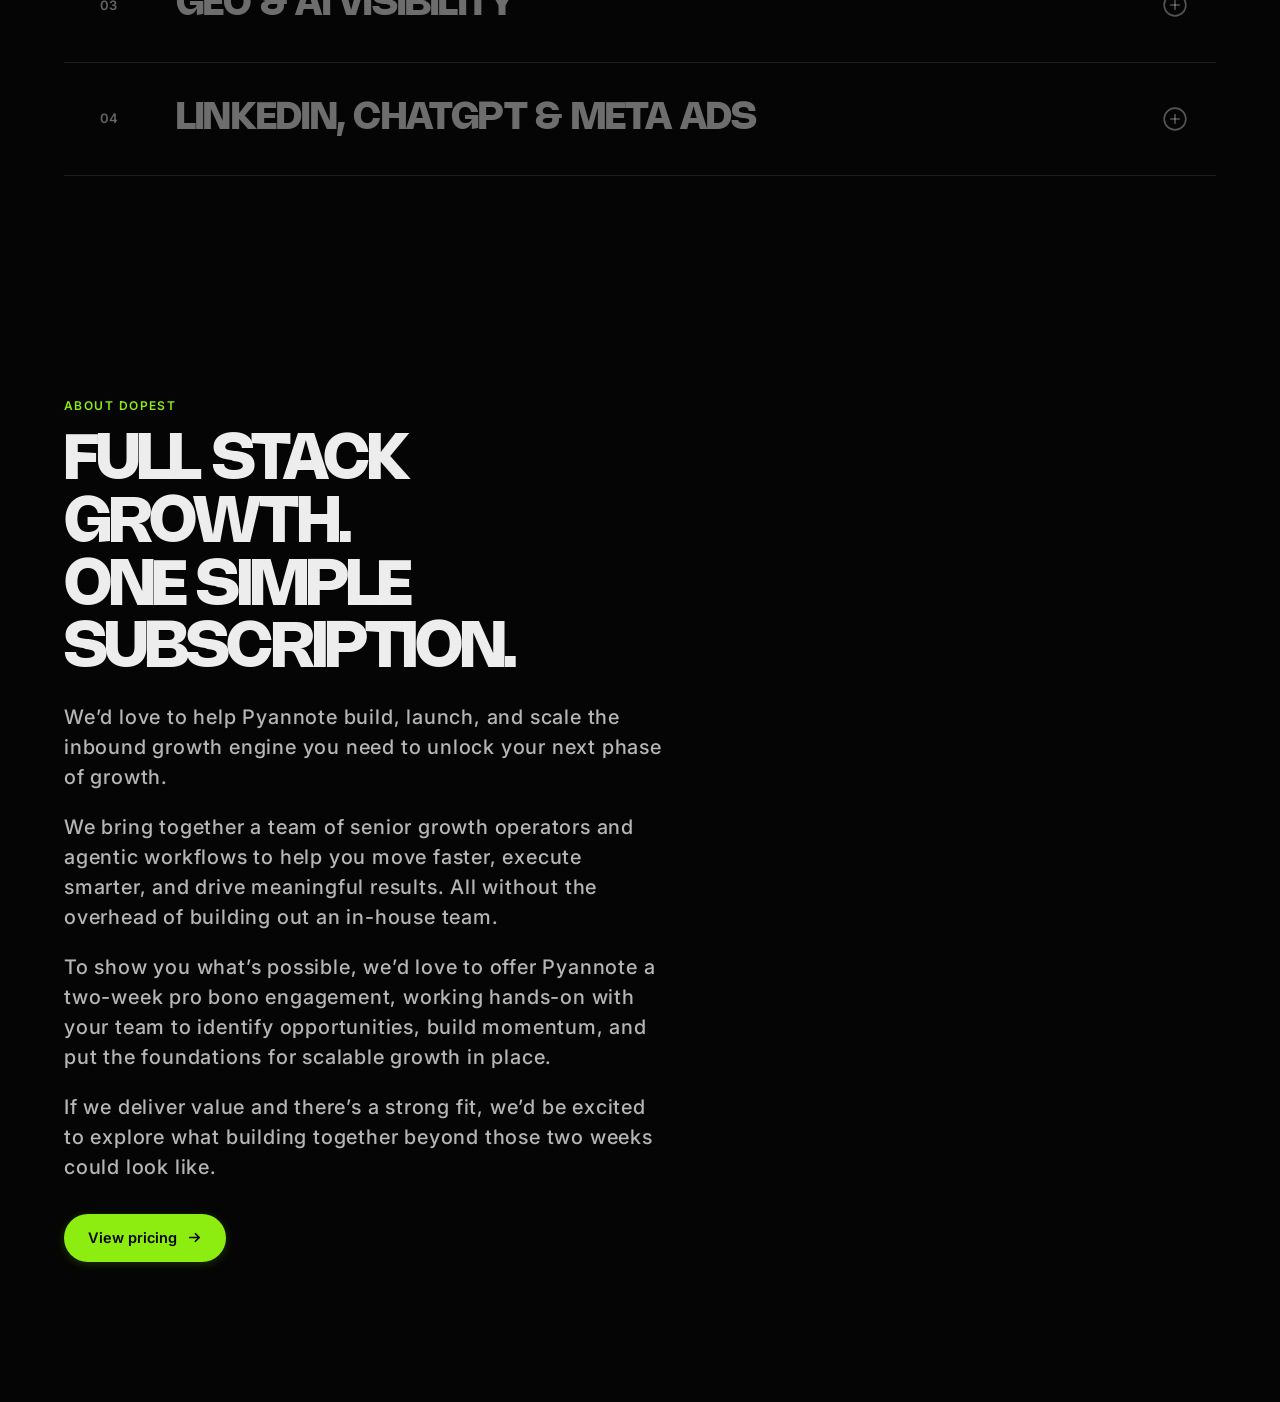
==== commit ff6f5ed7: "added" ====
--- a/pyannote/index.html
+++ b/pyannote/index.html
@@ -94,6 +94,41 @@
               </div>
               <span class="collab-name">Pyannote</span>
             </div>
+          </div>
+        </div>
+      </div>
+    </section>
+
+    <!-- ============================== CLIENTS / MARQUEE ============================== -->
+    <section class="marquee-section" aria-label="Working with forward-thinking teams">
+      <div class="marquee-head">
+        <span class="marquee-eyebrow">WORKING WITH FORWARD-THINKING TEAMS</span>
+      </div>
+      <div class="marquee-wrap">
+        <div class="marquee-track">
+          <div class="marquee-group">
+            <div class="marquee-item"><img src="../assets/img/bluerails.svg" alt="Bluerails" class="marquee-logo logo-bluerails"></div>
+            <div class="marquee-item"><img src="../assets/img/ivy.png" alt="Ivy" class="marquee-logo logo-ivy"></div>
+            <div class="marquee-item"><img src="../assets/img/pixop.svg" alt="Pixop" class="marquee-logo logo-pixop"></div>
+            <div class="marquee-item"><img src="../assets/img/fullview.svg" alt="Fullview" class="marquee-logo logo-fullview"></div>
+          </div>
+          <div class="marquee-group">
+            <div class="marquee-item"><img src="../assets/img/bluerails.svg" alt="Bluerails" class="marquee-logo logo-bluerails"></div>
+            <div class="marquee-item"><img src="../assets/img/ivy.png" alt="Ivy" class="marquee-logo logo-ivy"></div>
+            <div class="marquee-item"><img src="../assets/img/pixop.svg" alt="Pixop" class="marquee-logo logo-pixop"></div>
+            <div class="marquee-item"><img src="../assets/img/fullview.svg" alt="Fullview" class="marquee-logo logo-fullview"></div>
+          </div>
+          <div class="marquee-group" aria-hidden="true">
+            <div class="marquee-item"><img src="../assets/img/bluerails.svg" alt="Bluerails" class="marquee-logo logo-bluerails"></div>
+            <div class="marquee-item"><img src="../assets/img/ivy.png" alt="Ivy" class="marquee-logo logo-ivy"></div>
+            <div class="marquee-item"><img src="../assets/img/pixop.svg" alt="Pixop" class="marquee-logo logo-pixop"></div>
+            <div class="marquee-item"><img src="../assets/img/fullview.svg" alt="Fullview" class="marquee-logo logo-fullview"></div>
+          </div>
+          <div class="marquee-group" aria-hidden="true">
+            <div class="marquee-item"><img src="../assets/img/bluerails.svg" alt="Bluerails" class="marquee-logo logo-bluerails"></div>
+            <div class="marquee-item"><img src="../assets/img/ivy.png" alt="Ivy" class="marquee-logo logo-ivy"></div>
+            <div class="marquee-item"><img src="../assets/img/pixop.svg" alt="Pixop" class="marquee-logo logo-pixop"></div>
+            <div class="marquee-item"><img src="../assets/img/fullview.svg" alt="Fullview" class="marquee-logo logo-fullview"></div>
           </div>
         </div>
       </div>
@@ -564,7 +599,7 @@
                   <td>Indexation &amp; XML sitemap</td>
                   <td>A 404 error URL is included in the XML sitemap</td>
                   <td>The /404 URL returns HTTP 404 but is still listed in the sitemap. Crawl sheet flags it as a broken sitemap URL.</td>
-                  <td><code>https://www.pyannote.ai/404</code></td>
+                  <td><a href="https://www.pyannote.ai/404" target="_blank" rel="noopener" class="table-link">https://www.pyannote.ai/404</a></td>
                   <td>Submitting an error URL weakens sitemap quality, wastes crawl budget, and creates indexation noise.</td>
                   <td>Clean sitemap so it contains only preferred, indexable 200 URLs. Recheck sitemap output after publishing.</td>
                 </tr>
@@ -572,7 +607,11 @@
                   <td>Crawlability &amp; JS rendering</td>
                   <td>Blog articles surfaced via JS Load More without crawlable HTML inlinks</td>
                   <td>22 URLs classified as JS / Load-More orphans with zero crawlable &lt;a href&gt; inlinks in the initial crawl.</td>
-                  <td><code>/blog/pyannote-vs.-nvidia-nemo<br>/blog/top-7-speaker-diarization...</code></td>
+                  <td>
+                    <a href="https://www.pyannote.ai/blog/pyannote-vs.-nvidia-nemo-diarization-accuracy-setup-and-production-readiness" target="_blank" rel="noopener" class="table-link">https://www.pyannote.ai/blog/pyannote-vs.-nvidia-nemo-diarization-accuracy-setup-and-production-readiness</a><br>
+                    <a href="https://www.pyannote.ai/blog/top-7-speaker-diarization-apis-and-models-in-2026" target="_blank" rel="noopener" class="table-link">https://www.pyannote.ai/blog/top-7-speaker-diarization-apis-and-models-in-2026</a><br>
+                    <a href="https://www.pyannote.ai/blog/what-is-streaming-diarization-and-when-do-you-need-it" target="_blank" rel="noopener" class="table-link">https://www.pyannote.ai/blog/what-is-streaming-diarization-and-when-do-you-need-it</a>
+                  </td>
                   <td>Weakens discovery paths and internal authority flow, especially for newer or deeper articles.</td>
                   <td>Ensure blog pagination or Load More exposes standard crawlable links, plus stable category archives.</td>
                 </tr>
@@ -580,7 +619,11 @@
                   <td>Structured data</td>
                   <td>No JSON-LD structured data is detected on sampled main-site core pages</td>
                   <td>The core-page tab reports no JSON-LD on 93 of 93 sampled main-site URLs (docs reports JSON-LD on 41/41).</td>
-                  <td><code>https://www.pyannote.ai/benchmark<br>https://www.pyannote.ai/solutions<br>https://www.pyannote.ai/blog/precision-3</code></td>
+                  <td>
+                    <a href="https://www.pyannote.ai/benchmark" target="_blank" rel="noopener" class="table-link">https://www.pyannote.ai/benchmark</a><br>
+                    <a href="https://www.pyannote.ai/solutions" target="_blank" rel="noopener" class="table-link">https://www.pyannote.ai/solutions</a><br>
+                    <a href="https://www.pyannote.ai/blog/precision-3" target="_blank" rel="noopener" class="table-link">https://www.pyannote.ai/blog/precision-3</a>
+                  </td>
                   <td>Reduces search engines' ability to interpret contextual relationships; limits rich results eligibility and search visibility.</td>
                   <td>Add relevant structured data prioritizing Organization, Product/Platform, Article and Breadcrumb templates.</td>
                 </tr>
@@ -588,7 +631,11 @@
                   <td>On-page heading structure</td>
                   <td>Many core pages are missing a primary H1</td>
                   <td>61 of 93 core-page records have no H1 heading detected. Only 4 records have exactly one H1.</td>
-                  <td><code>https://www.pyannote.ai/benchmark<br>https://www.pyannote.ai/solutions<br>https://www.pyannote.ai/speaker-platform</code></td>
+                  <td>
+                    <a href="https://www.pyannote.ai/benchmark" target="_blank" rel="noopener" class="table-link">https://www.pyannote.ai/benchmark</a><br>
+                    <a href="https://www.pyannote.ai/solutions" target="_blank" rel="noopener" class="table-link">https://www.pyannote.ai/solutions</a><br>
+                    <a href="https://www.pyannote.ai/speaker-platform" target="_blank" rel="noopener" class="table-link">https://www.pyannote.ai/speaker-platform</a>
+                  </td>
                   <td>The page's primary topic is less explicit in document structure, reducing semantic clarity and accessibility.</td>
                   <td>Give each indexable page one clear, visible primary heading that accurately reflects its unique topic and search intent.</td>
                 </tr>
@@ -596,7 +643,11 @@
                   <td>Image accessibility &amp; image SEO</td>
                   <td>Most sampled marketing-site images have missing or empty alternative text</td>
                   <td>Core-page audit records 1,046 of 1,053 images without meaningful alt text across 86 pages; 80 pages fully unflagged.</td>
-                  <td><code>https://www.pyannote.ai/about-us<br>https://www.pyannote.ai/pricing<br>https://www.pyannote.ai/solutions/transcription-indexing</code></td>
+                  <td>
+                    <a href="https://www.pyannote.ai/about-us" target="_blank" rel="noopener" class="table-link">https://www.pyannote.ai/about-us</a><br>
+                    <a href="https://www.pyannote.ai/pricing" target="_blank" rel="noopener" class="table-link">https://www.pyannote.ai/pricing</a><br>
+                    <a href="https://www.pyannote.ai/solutions/transcription-indexing" target="_blank" rel="noopener" class="table-link">https://www.pyannote.ai/solutions/transcription-indexing</a>
+                  </td>
                   <td>Search engines receive less visual context; screen-reader users miss information and Image search traffic is lost.</td>
                   <td>Add concise descriptive alt text to informative images and keep decorative assets intentionally empty.</td>
                 </tr>
@@ -605,7 +656,10 @@
                   <td>Internal link integrity</td>
                   <td>An internal blog link points to a 404 destination</td>
                   <td>One broken internal link recorded in blog pointing to a changelog path returning HTTP 404.</td>
-                  <td><code>Source: /blog/voice-ai...<br>Target: /changelog/:acusJSS14</code></td>
+                  <td>
+                    Source: <a href="https://www.pyannote.ai/blog/voice-ai-behind-the-wire-speaker-intelligence-for-classified-and-disconnected-environments" target="_blank" rel="noopener" class="table-link">https://www.pyannote.ai/blog/voice-ai...</a><br>
+                    Target: <a href="https://www.pyannote.ai/changelog/:acusJSS14" target="_blank" rel="noopener" class="table-link">https://www.pyannote.ai/changelog/:acusJSS14</a>
+                  </td>
                   <td>Visitors and search crawlers encounter a dead end; damages user journeys and wastes crawl activity.</td>
                   <td>Replace broken destination with correct live resource or remove link. Audit other release links.</td>
                 </tr>
@@ -613,7 +667,10 @@
                   <td>Redirect &amp; sitemap hygiene</td>
                   <td>Redirecting URL listed in sitemap &amp; internal nav</td>
                   <td>The /usecases URL returns 308 resolving to /solutions. The sitemap lists redirecting URL, and /streaming links to it.</td>
-                  <td><code>/usecases &rarr; /solutions<br>Source: /streaming</code></td>
+                  <td>
+                    <a href="https://www.pyannote.ai/usecases" target="_blank" rel="noopener" class="table-link">https://www.pyannote.ai/usecases</a> &rarr; <a href="https://www.pyannote.ai/solutions" target="_blank" rel="noopener" class="table-link">/solutions</a><br>
+                    Source: <a href="https://www.pyannote.ai/streaming" target="_blank" rel="noopener" class="table-link">https://www.pyannote.ai/streaming</a>
+                  </td>
                   <td>Unnecessary redirect hops send mixed signals about preferred destination; internal links should point direct.</td>
                   <td>Update sitemap and internal references to use final preferred destination /solutions directly.</td>
                 </tr>
@@ -621,7 +678,11 @@
                   <td>Internal linking &amp; page discovery</td>
                   <td>Key commercial pages have no or very few internal inlinks</td>
                   <td>5 pages with 0 internal inlinks, 6 reachable only through orphan pages, and 16 with just 1 inlink.</td>
-                  <td><code>/speaker-identification<br>/assemblyai-alternatives<br>/blog/precision-3</code></td>
+                  <td>
+                    <a href="https://www.pyannote.ai/speaker-identification" target="_blank" rel="noopener" class="table-link">https://www.pyannote.ai/speaker-identification</a><br>
+                    <a href="https://www.pyannote.ai/assemblyai-alternatives" target="_blank" rel="noopener" class="table-link">https://www.pyannote.ai/assemblyai-alternatives</a><br>
+                    <a href="https://www.pyannote.ai/blog/precision-3-benchmarks" target="_blank" rel="noopener" class="table-link">https://www.pyannote.ai/blog/precision-3-benchmarks</a>
+                  </td>
                   <td>Important product, comparison and educational pages harder to discover; limited internal link equity.</td>
                   <td>Strengthen contextual links from relevant solution pages, product pages, related articles and docs.</td>
                 </tr>
@@ -629,7 +690,10 @@
                   <td>On-page heading structure</td>
                   <td>Multiple H1 headings appear on a number of core pages</td>
                   <td>28 of 93 core-page records contain more than one H1; several pages have 2–3 H1s, with one page reporting 10.</td>
-                  <td><code>https://www.pyannote.ai/<br>https://www.pyannote.ai/solutions/transcription-indexing</code></td>
+                  <td>
+                    <a href="https://www.pyannote.ai/" target="_blank" rel="noopener" class="table-link">https://www.pyannote.ai/</a><br>
+                    <a href="https://www.pyannote.ai/solutions/transcription-indexing" target="_blank" rel="noopener" class="table-link">https://www.pyannote.ai/solutions/transcription-indexing</a>
+                  </td>
                   <td>Multiple primary headings blur content hierarchy and make main subject less clear to users and search engines.</td>
                   <td>Review page templates and heading hierarchy so each page has one primary H1 with subordinate sections.</td>
                 </tr>
@@ -637,7 +701,10 @@
                   <td>Documentation metadata</td>
                   <td>Indexable documentation pages have weak SERP metadata</td>
                   <td>19 of 41 docs pages missing meta descriptions; 19 titles are short and 3 overlong.</td>
-                  <td><code>/api-reference/create-stream<br>/api-reference/diarize</code></td>
+                  <td>
+                    <a href="https://docs.pyannote.ai/api-reference/create-stream" target="_blank" rel="noopener" class="table-link">https://docs.pyannote.ai/api-reference/create-stream</a><br>
+                    <a href="https://docs.pyannote.ai/api-reference/diarize" target="_blank" rel="noopener" class="table-link">https://docs.pyannote.ai/api-reference/diarize</a>
+                  </td>
                   <td>Search engines generate random snippets; reduces CTR and clarity in developer search results.</td>
                   <td>Create distinct, task-focused titles and descriptions for indexable API reference and guides.</td>
                 </tr>
--- a/assets/css/audit.css
+++ b/assets/css/audit.css
@@ -715,6 +715,206 @@
   color: var(--muted);
 }
 
+/* ---------- Marquee / Client Logos ---------- */
+.marquee-section {
+  padding-top: 100px;
+  padding-bottom: 20px;
+  width: 100%;
+  overflow: hidden;
+  position: relative;
+}
+
+.marquee-head {
+  text-align: center;
+  margin-bottom: 56px;
+  padding: 0 24px;
+}
+
+.marquee-eyebrow {
+  display: inline-block;
+  font-family: var(--body);
+  font-size: 11.5px;
+  font-weight: 600;
+  letter-spacing: 0.1em;
+  text-transform: uppercase;
+  color: var(--lime);
+}
+
+.marquee-wrap {
+  width: 100%;
+  overflow: hidden;
+  position: relative;
+  display: flex;
+  mask-image: linear-gradient(to right, transparent 0%, black 18%, black 82%, transparent 100%);
+  -webkit-mask-image: linear-gradient(to right, transparent 0%, black 18%, black 82%, transparent 100%);
+}
+
+.marquee-wrap::before,
+.marquee-wrap::after {
+  content: "";
+  position: absolute;
+  top: 0;
+  bottom: 0;
+  width: 220px;
+  max-width: 22vw;
+  z-index: 3;
+  pointer-events: none;
+}
+
+.marquee-wrap::before {
+  left: 0;
+  background: linear-gradient(to right, #050505 0%, rgba(5, 5, 5, 0.94) 25%, rgba(5, 5, 5, 0.5) 65%, transparent 100%);
+}
+
+.marquee-wrap::after {
+  right: 0;
+  background: linear-gradient(to left, #050505 0%, rgba(5, 5, 5, 0.94) 25%, rgba(5, 5, 5, 0.5) 65%, transparent 100%);
+}
+
+.marquee-track {
+  display: flex;
+  align-items: center;
+  width: max-content;
+  will-change: transform;
+  animation: marquee-scroll 34s linear infinite;
+}
+
+.marquee-group {
+  display: flex;
+  align-items: center;
+  flex-shrink: 0;
+  gap: 96px;
+  padding-right: 96px;
+}
+
+.marquee-item {
+  display: flex;
+  align-items: center;
+  justify-content: center;
+  flex-shrink: 0;
+}
+
+.marquee-logo {
+  display: block;
+  height: 38px;
+  width: auto;
+  max-width: 240px;
+  object-fit: contain;
+  opacity: 0.85;
+  filter: grayscale(1);
+  user-select: none;
+  pointer-events: none;
+}
+
+.marquee-logo.logo-bluerails {
+  height: 32px;
+}
+
+.marquee-logo.logo-ivy {
+  height: 40px;
+  filter: grayscale(1) brightness(0.92);
+}
+
+.marquee-logo.logo-pixop {
+  height: 38px;
+}
+
+.marquee-logo.logo-fullview {
+  height: 38px;
+}
+
+@keyframes marquee-scroll {
+  from {
+    transform: translate3d(0, 0, 0);
+  }
+  to {
+    transform: translate3d(-50%, 0, 0);
+  }
+}
+
+@media (max-width: 991px) {
+  .marquee-section {
+    padding-top: 72px;
+    padding-bottom: 16px;
+  }
+
+  .marquee-head {
+    margin-bottom: 42px;
+  }
+
+  .marquee-wrap::before,
+  .marquee-wrap::after {
+    width: 120px;
+    max-width: 18vw;
+  }
+
+  .marquee-group {
+    gap: 64px;
+    padding-right: 64px;
+  }
+
+  .marquee-logo {
+    height: 30px;
+  }
+
+  .marquee-logo.logo-bluerails {
+    height: 25px;
+  }
+
+  .marquee-logo.logo-ivy {
+    height: 32px;
+  }
+
+  .marquee-logo.logo-pixop,
+  .marquee-logo.logo-fullview {
+    height: 30px;
+  }
+}
+
+@media (max-width: 479px) {
+  .marquee-section {
+    padding-top: 56px;
+    padding-bottom: 12px;
+  }
+
+  .marquee-head {
+    margin-bottom: 32px;
+  }
+
+  .marquee-eyebrow {
+    font-size: 10.5px;
+    letter-spacing: 0.08em;
+  }
+
+  .marquee-wrap::before,
+  .marquee-wrap::after {
+    width: 60px;
+    max-width: 16vw;
+  }
+
+  .marquee-group {
+    gap: 46px;
+    padding-right: 46px;
+  }
+
+  .marquee-logo {
+    height: 25px;
+  }
+
+  .marquee-logo.logo-bluerails {
+    height: 21px;
+  }
+
+  .marquee-logo.logo-ivy {
+    height: 27px;
+  }
+
+  .marquee-logo.logo-pixop,
+  .marquee-logo.logo-fullview {
+    height: 25px;
+  }
+}
+
 /* ---------- Section frame ---------- */
 .section {
   padding-top: 220px;
@@ -830,6 +1030,7 @@
 /* ---------- Services / Approach Carousel ---------- */
 .services-section {
   overflow-x: clip;
+  padding-top: 140px;
   padding-bottom: 80px;
 }
 
@@ -2425,6 +2626,8 @@
   color: var(--lime);
   text-decoration: underline;
   text-underline-offset: 3px;
+  word-break: break-word;
+  overflow-wrap: anywhere;
   transition: color 0.15s ease, opacity 0.15s ease;
 }
 
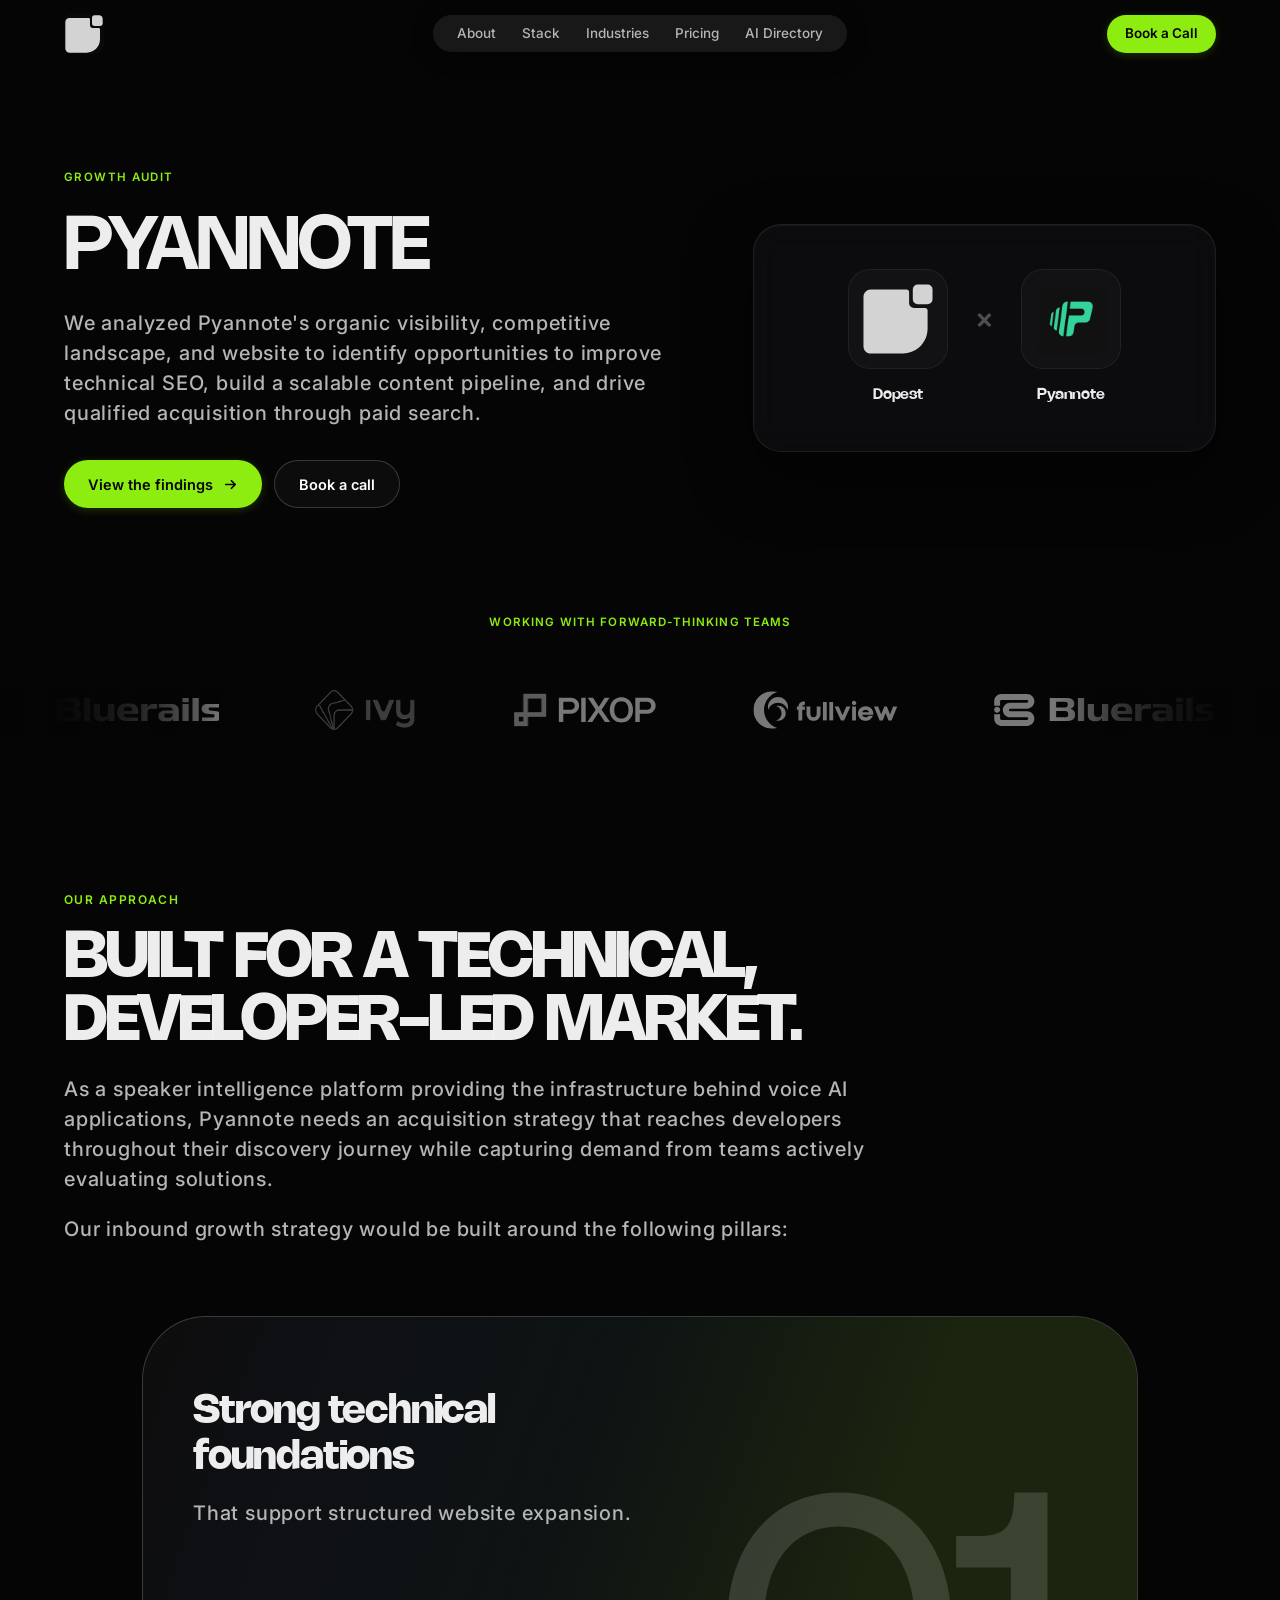
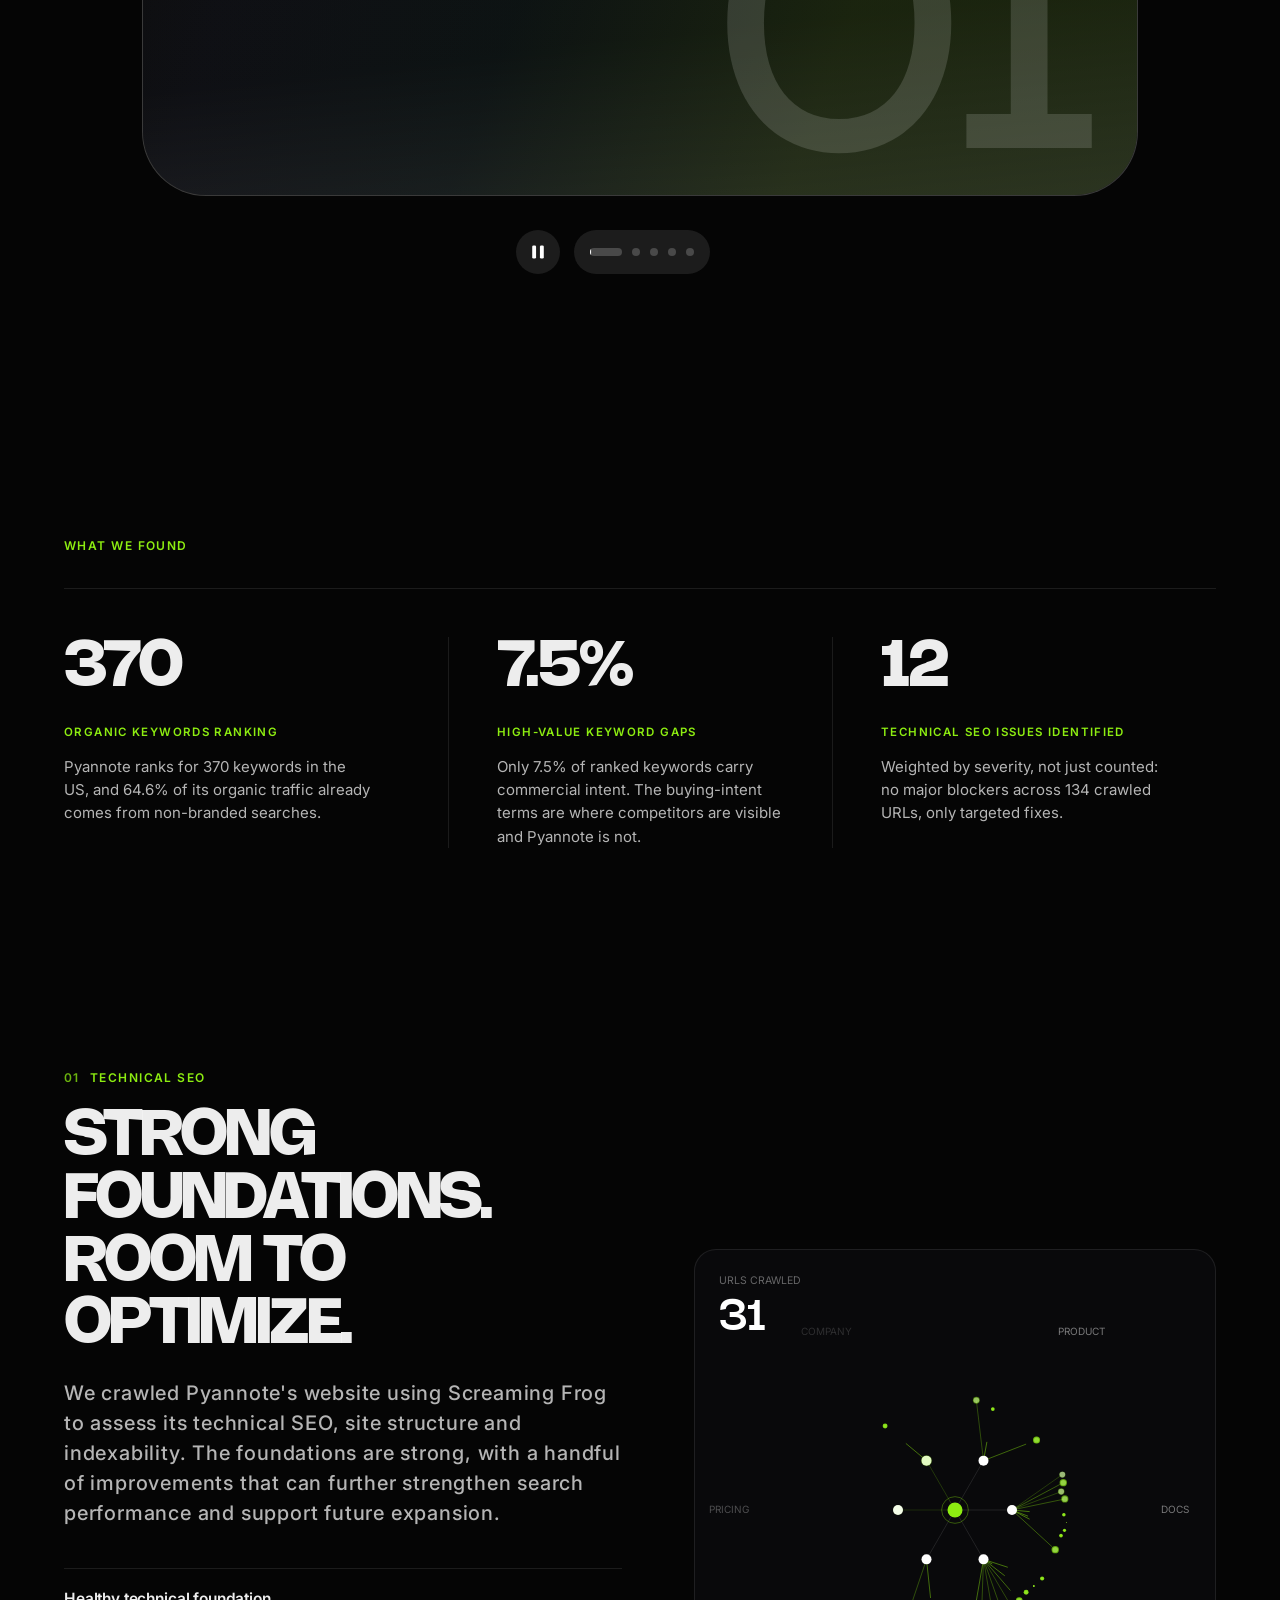
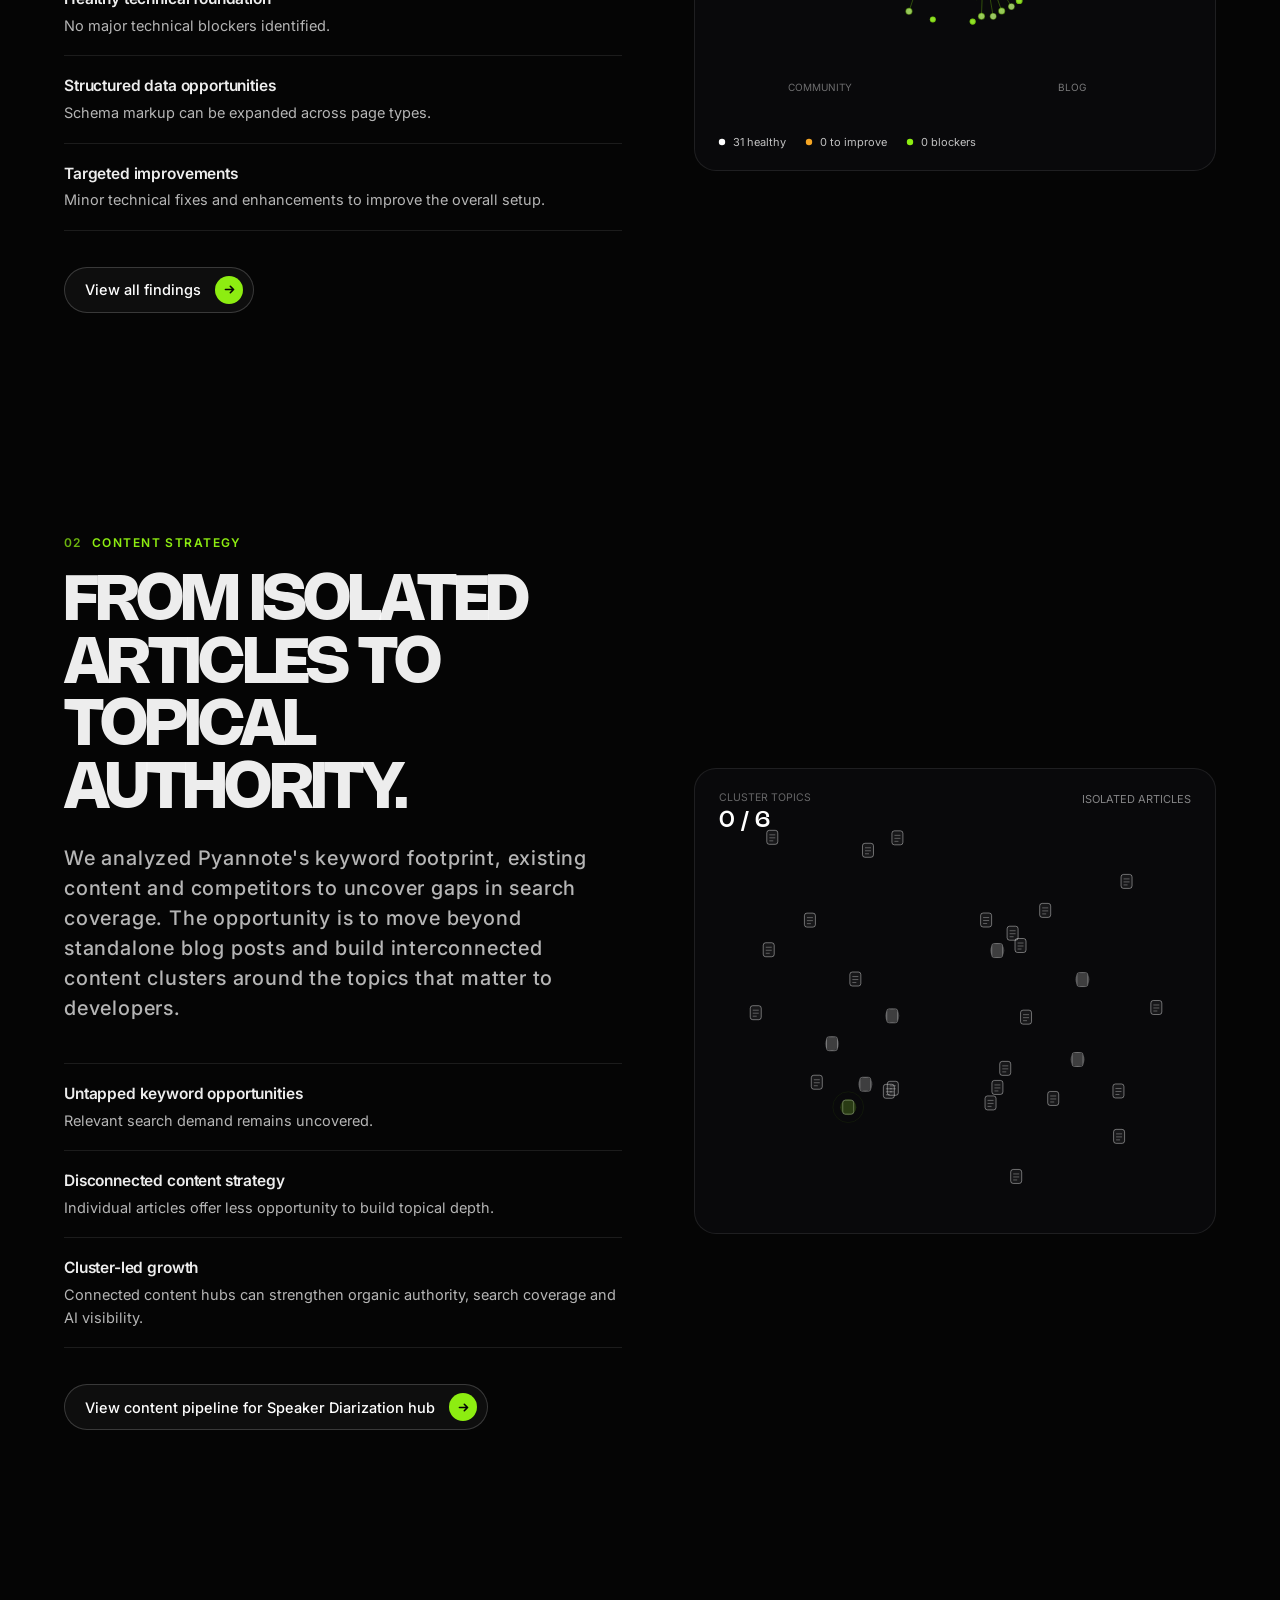
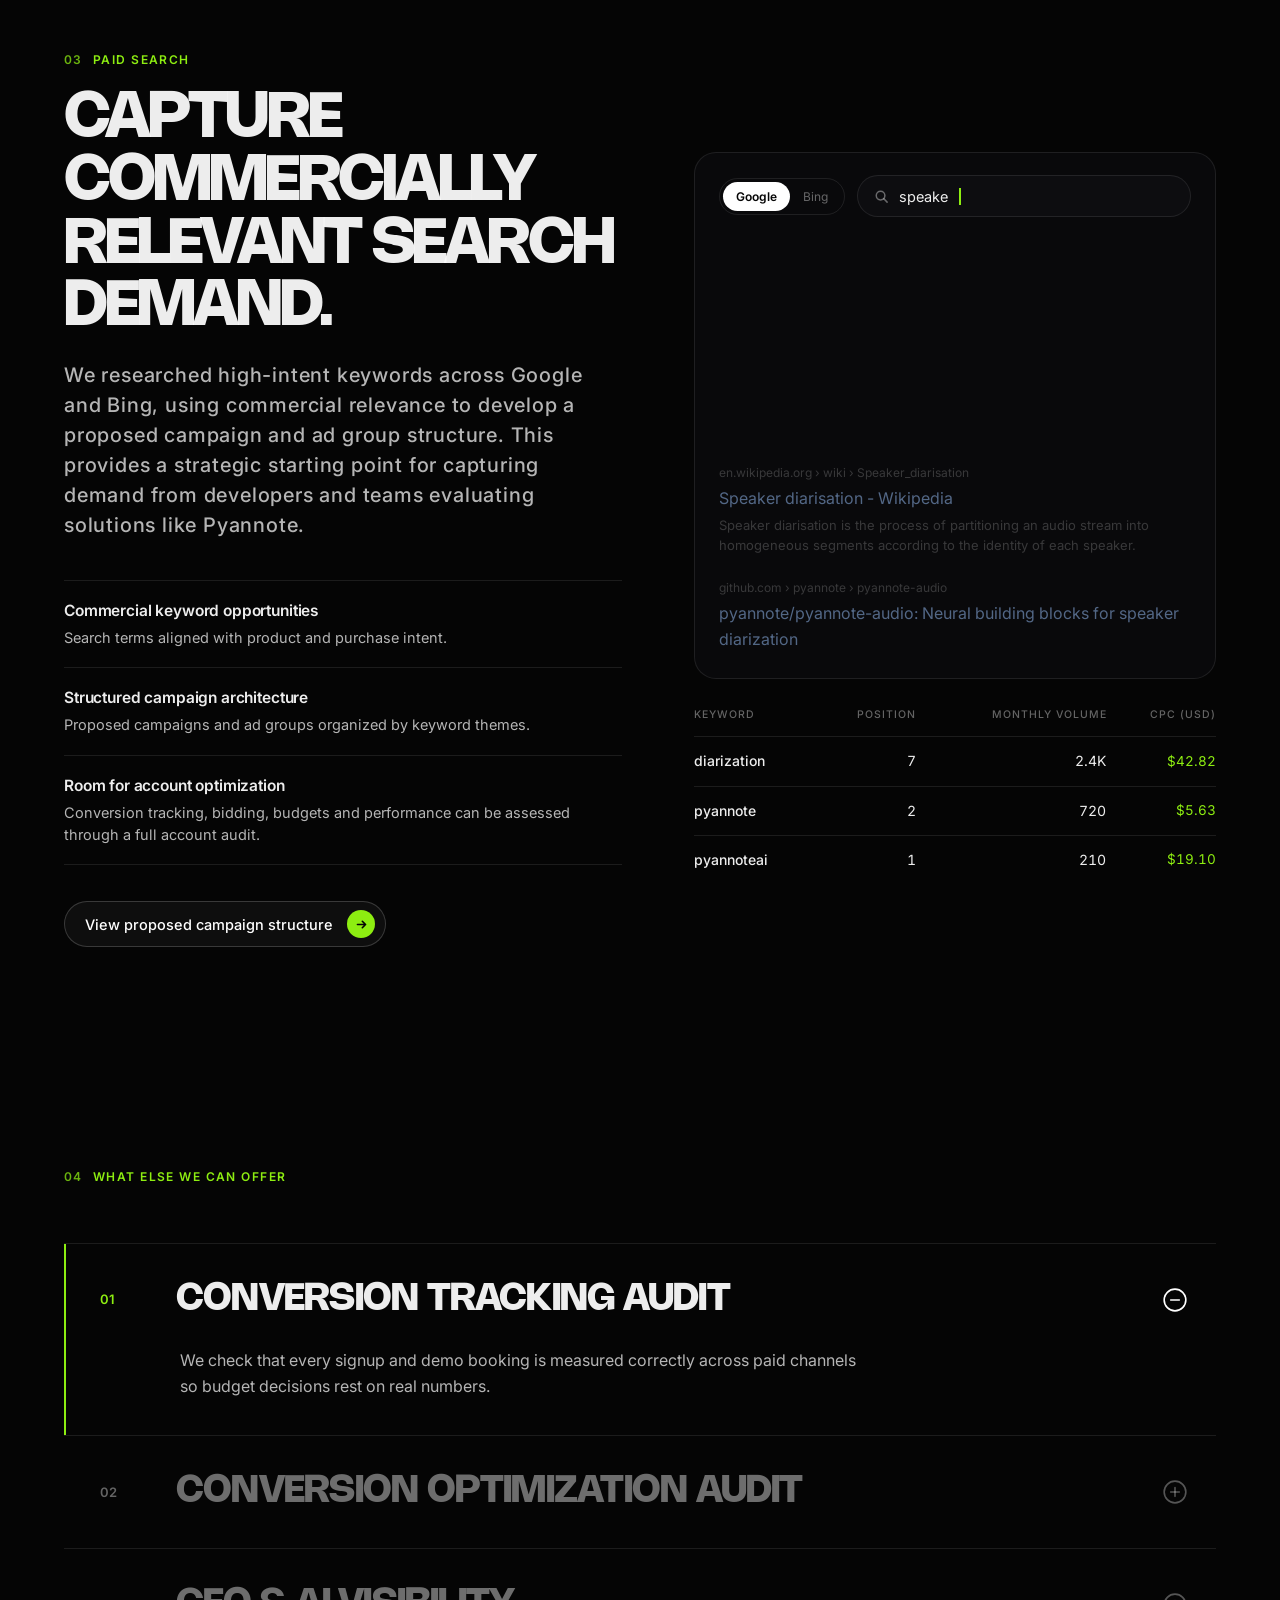
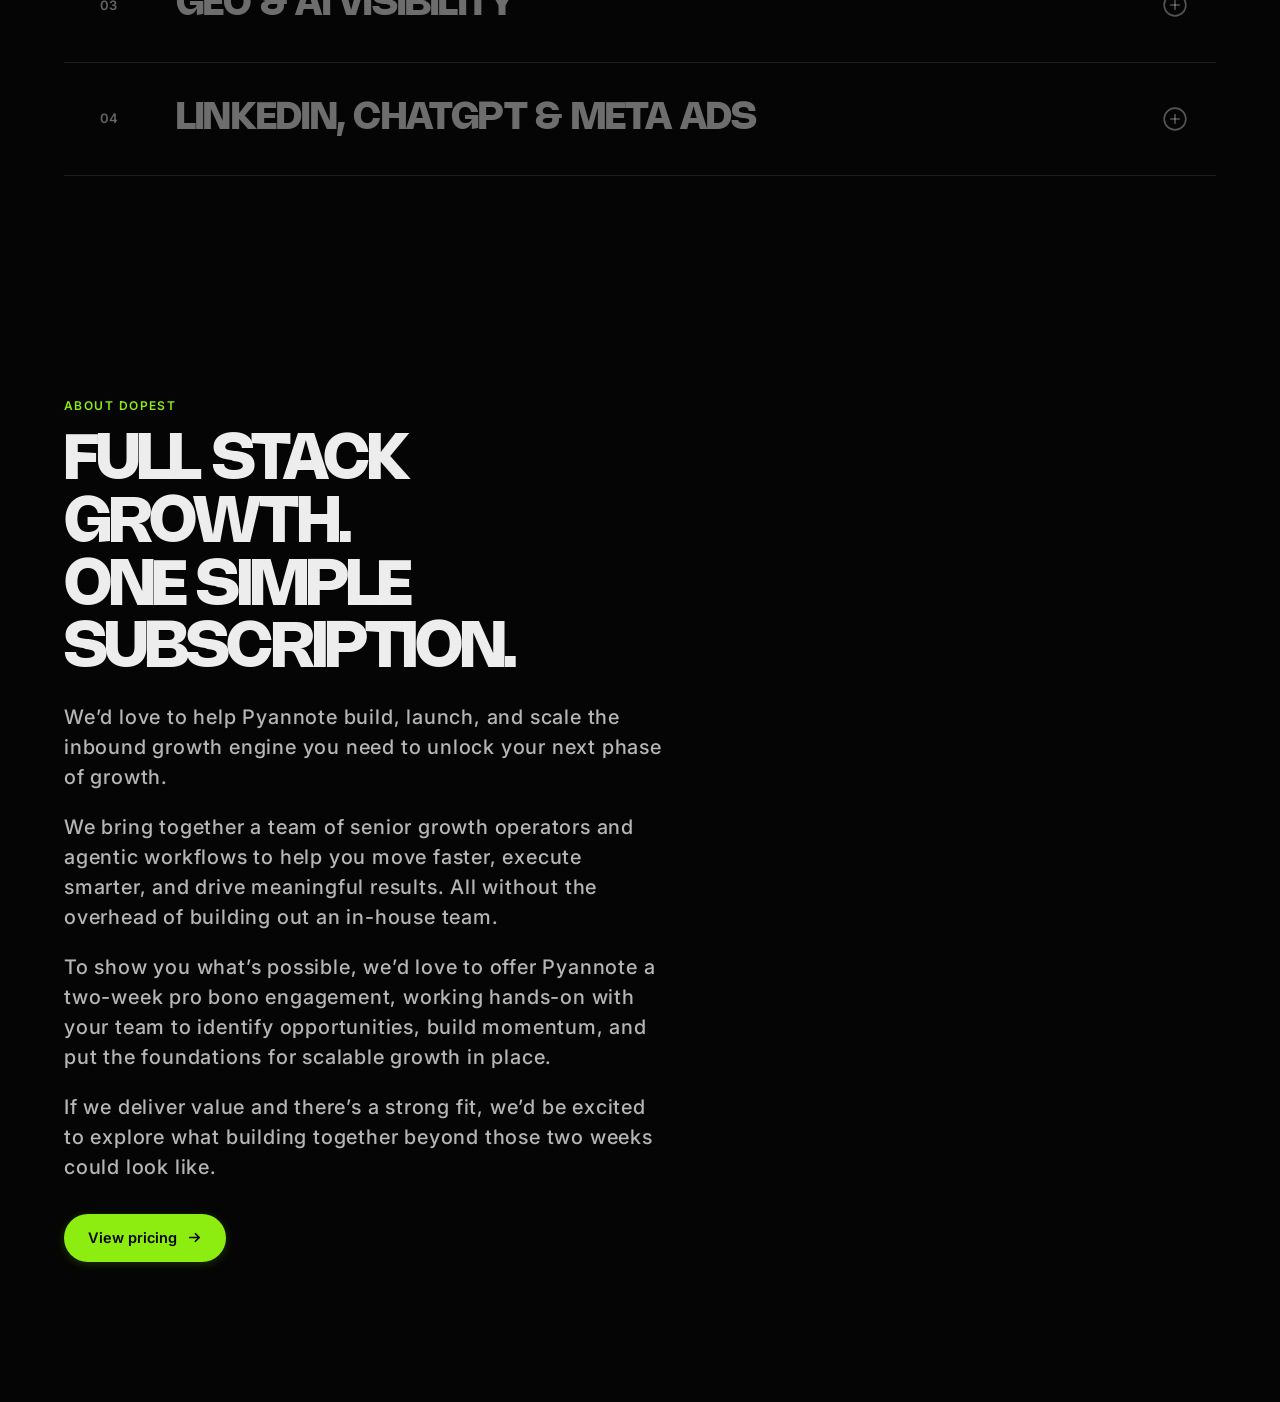
==== commit d04ee937: "link" ====
--- a/pyannote/index.html
+++ b/pyannote/index.html
@@ -843,35 +843,35 @@
                   <td>AWS Transcribe</td>
                   <td>aws transcribe alternative, aws transcribe speaker diarization, amazon transcribe speaker diarization</td>
                   <td>Exact</td>
-                  <td><code>https://www.pyannote.ai/speaker-diarization-api</code></td>
+                  <td><a href="https://www.pyannote.ai/speaker-diarization-api" target="_blank" rel="noopener" class="table-link">https://www.pyannote.ai/speaker-diarization-api</a></td>
                 </tr>
                 <tr>
                   <td>Search | Competitors</td>
                   <td>AssemblyAI</td>
                   <td>assemblyai alternative, assemblyai speaker diarization, assemblyai diarization api</td>
                   <td>Exact</td>
-                  <td><code>https://www.pyannote.ai/speaker-diarization-api</code></td>
+                  <td><a href="https://www.pyannote.ai/speaker-diarization-api" target="_blank" rel="noopener" class="table-link">https://www.pyannote.ai/speaker-diarization-api</a></td>
                 </tr>
                 <tr>
                   <td>Search | Competitors</td>
                   <td>Azure</td>
                   <td>azure speech to text alternative, azure speaker diarization, azure speech to text speaker diarization</td>
                   <td>Exact</td>
-                  <td><code>https://www.pyannote.ai/speaker-diarization-api</code></td>
+                  <td><a href="https://www.pyannote.ai/speaker-diarization-api" target="_blank" rel="noopener" class="table-link">https://www.pyannote.ai/speaker-diarization-api</a></td>
                 </tr>
                 <tr>
                   <td>Search | Competitors</td>
                   <td>Deepgram</td>
                   <td>deepgram alternative, deepgram speaker diarization, deepgram diarization api</td>
                   <td>Exact</td>
-                  <td><code>https://www.pyannote.ai/speaker-diarization-api</code></td>
+                  <td><a href="https://www.pyannote.ai/speaker-diarization-api" target="_blank" rel="noopener" class="table-link">https://www.pyannote.ai/speaker-diarization-api</a></td>
                 </tr>
                 <tr>
                   <td>Search | Competitors</td>
                   <td>Google Speech-to-Text</td>
                   <td>google speech to text alternative, google cloud speech to text speaker diarization, google speech to text diarization</td>
                   <td>Exact</td>
-                  <td><code>https://www.pyannote.ai/speaker-diarization-api</code></td>
+                  <td><a href="https://www.pyannote.ai/speaker-diarization-api" target="_blank" rel="noopener" class="table-link">https://www.pyannote.ai/speaker-diarization-api</a></td>
                 </tr>
                 <!-- Blurred locked rows -->
                 <tr class="is-blurred">
@@ -879,49 +879,49 @@
                   <td>NVIDIA NeMo</td>
                   <td>nvidia nemo alternative, nvidia nemo speaker diarization, nvidia nemo diarization</td>
                   <td>Exact</td>
-                  <td><code>https://www.pyannote.ai/speaker-diarization-api</code></td>
+                  <td><a href="https://www.pyannote.ai/speaker-diarization-api" target="_blank" rel="noopener" class="table-link">https://www.pyannote.ai/speaker-diarization-api</a></td>
                 </tr>
                 <tr class="is-blurred">
                   <td>Search | Competitors</td>
                   <td>Picovoice Falcon</td>
                   <td>picovoice falcon alternative, picovoice falcon speech recognition, picovoice speaker recognition</td>
                   <td>Exact</td>
-                  <td><code>https://www.pyannote.ai/speaker-diarization-api</code></td>
+                  <td><a href="https://www.pyannote.ai/speaker-diarization-api" target="_blank" rel="noopener" class="table-link">https://www.pyannote.ai/speaker-diarization-api</a></td>
                 </tr>
                 <tr class="is-blurred">
                   <td>Search | Competitors</td>
                   <td>Speechmatics</td>
                   <td>speechmatics alternative, speechmatics speaker diarization, speechmatics api</td>
                   <td>Exact</td>
-                  <td><code>https://www.pyannote.ai/speaker-diarization-api</code></td>
+                  <td><a href="https://www.pyannote.ai/speaker-diarization-api" target="_blank" rel="noopener" class="table-link">https://www.pyannote.ai/speaker-diarization-api</a></td>
                 </tr>
                 <tr class="is-blurred">
                   <td>Search | Competitors</td>
                   <td>WhisperX</td>
                   <td>whisperx alternative, whisperx speaker diarization, whisperx diarization pipeline</td>
                   <td>Exact</td>
-                  <td><code>https://www.pyannote.ai/speaker-diarization-api</code></td>
+                  <td><a href="https://www.pyannote.ai/speaker-diarization-api" target="_blank" rel="noopener" class="table-link">https://www.pyannote.ai/speaker-diarization-api</a></td>
                 </tr>
                 <tr class="is-blurred">
                   <td>Search | Industry Use Cases</td>
                   <td>Contact Centre / Call Centre AI</td>
                   <td>ai call centres, call centers calls, accent translation call center ai, ai call center accent modification</td>
                   <td>Exact</td>
-                  <td><code>https://www.pyannote.ai/enterprise</code></td>
+                  <td><a href="https://www.pyannote.ai/enterprise" target="_blank" rel="noopener" class="table-link">https://www.pyannote.ai/enterprise</a></td>
                 </tr>
                 <tr class="is-blurred">
                   <td>Search | Industry Use Cases</td>
                   <td>Healthcare / Medical Scribing</td>
                   <td>medical transcription outsourcing, abridge medical transcription, gotranscript medical transcription</td>
                   <td>Exact</td>
-                  <td><code>https://www.pyannote.ai/enterprise</code></td>
+                  <td><a href="https://www.pyannote.ai/enterprise" target="_blank" rel="noopener" class="table-link">https://www.pyannote.ai/enterprise</a></td>
                 </tr>
                 <tr class="is-blurred">
                   <td>Search | Industry Use Cases</td>
                   <td>Meeting Transcription</td>
                   <td>meeting assistant software, automated meeting notes, board meeting minutes software</td>
                   <td>Exact</td>
-                  <td><code>https://www.pyannote.ai/enterprise</code></td>
+                  <td><a href="https://www.pyannote.ai/enterprise" target="_blank" rel="noopener" class="table-link">https://www.pyannote.ai/enterprise</a></td>
                 </tr>
               </tbody>
             </table>
--- a/assets/css/audit.css
+++ b/assets/css/audit.css
@@ -2557,6 +2557,10 @@
 
 .modal-head-copy {
   padding: 28px 36px 20px;
+  background: #09090b;
+  position: relative;
+  z-index: 10;
+  flex-shrink: 0;
 }
 
 .modal-head-copy h3 {
@@ -2598,7 +2602,8 @@
   position: sticky;
   top: 0;
   background: #09090b;
-  z-index: 2;
+  box-shadow: 0 -16px 0 0 #09090b;
+  z-index: 5;
 }
 
 .modal-table td {
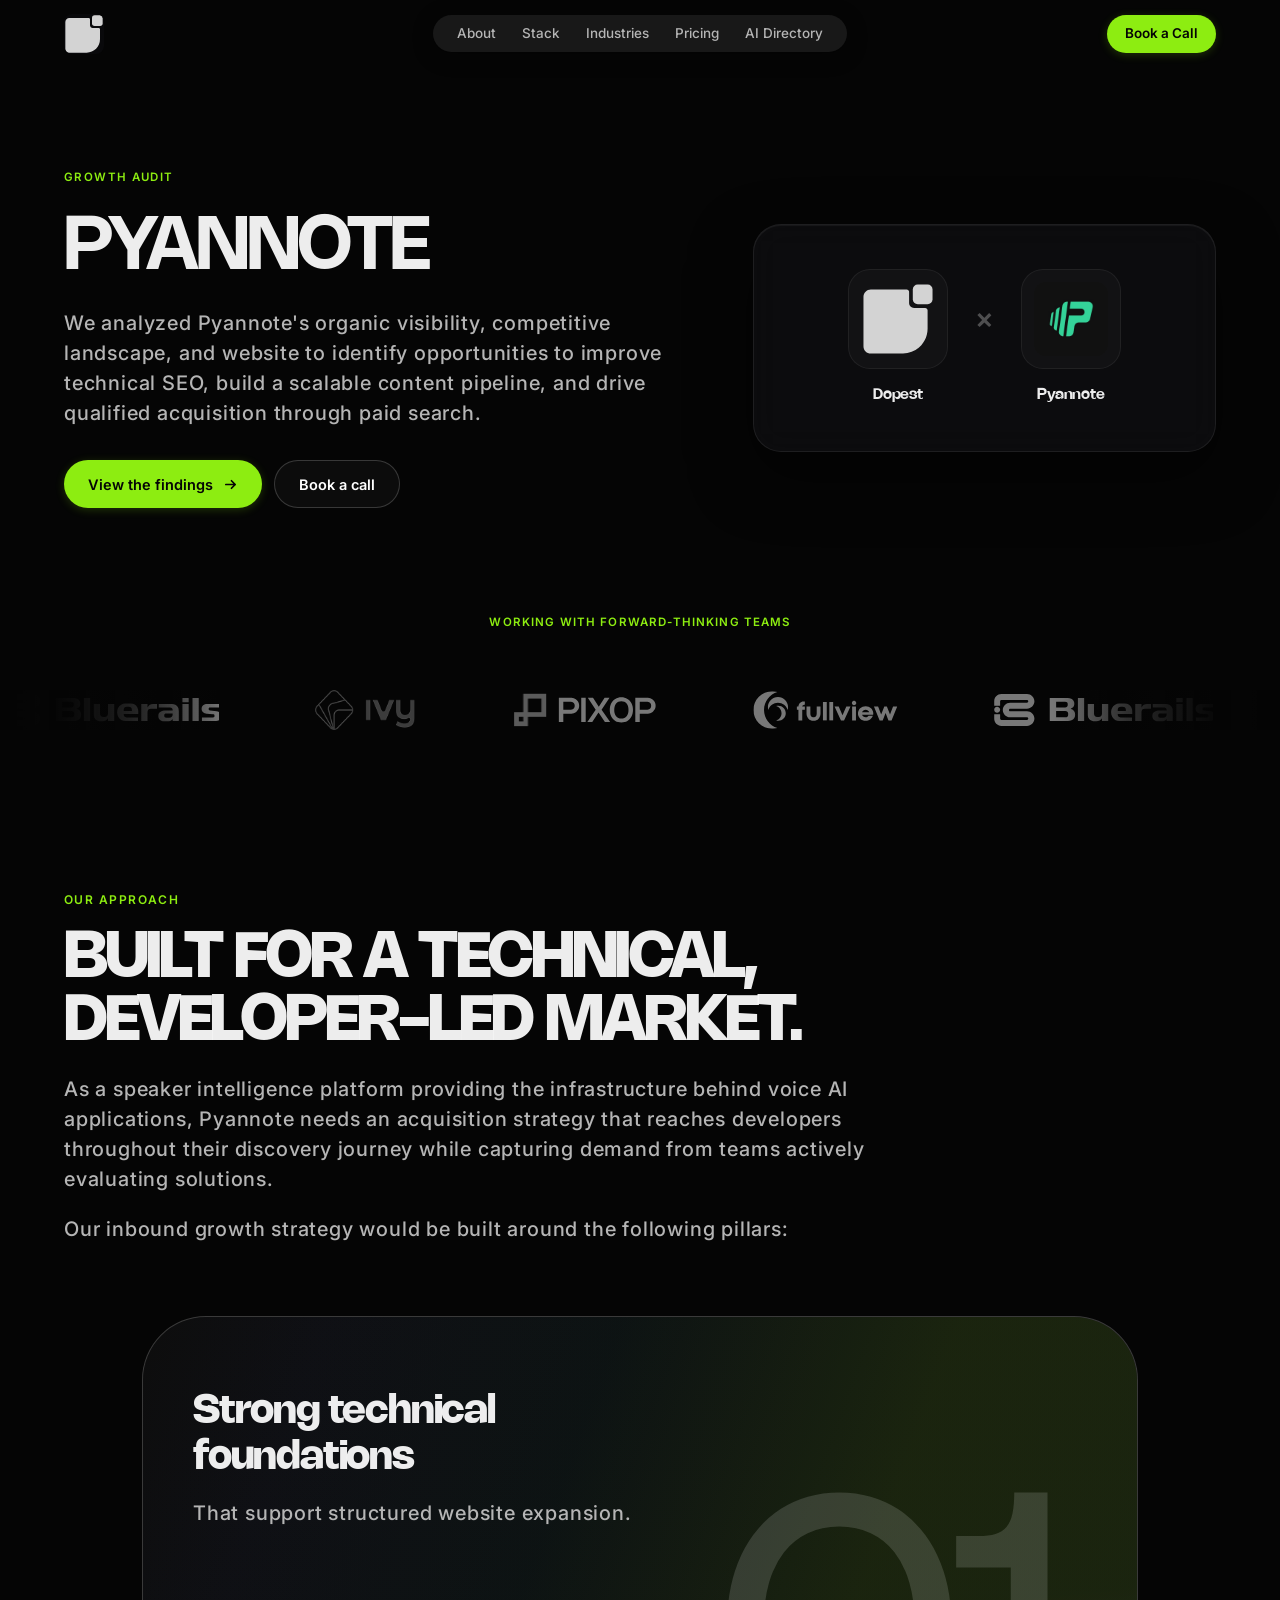
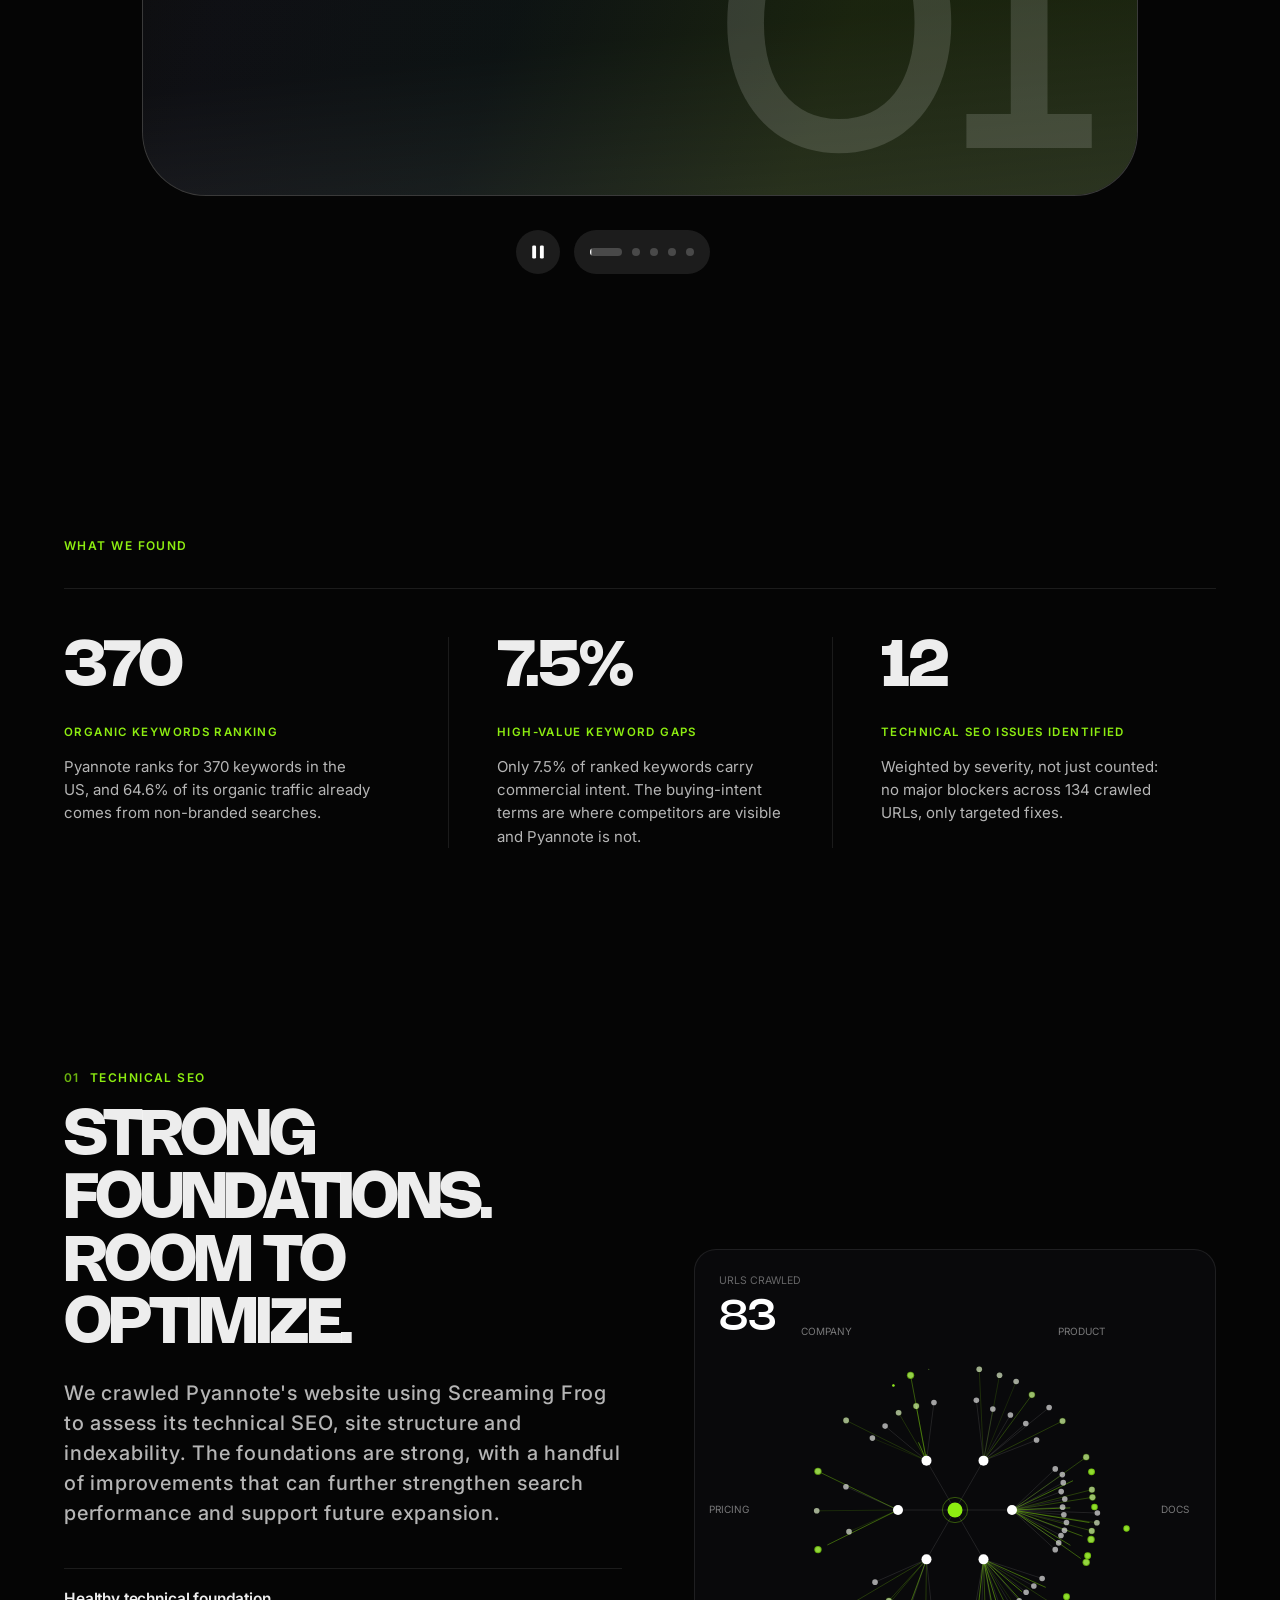
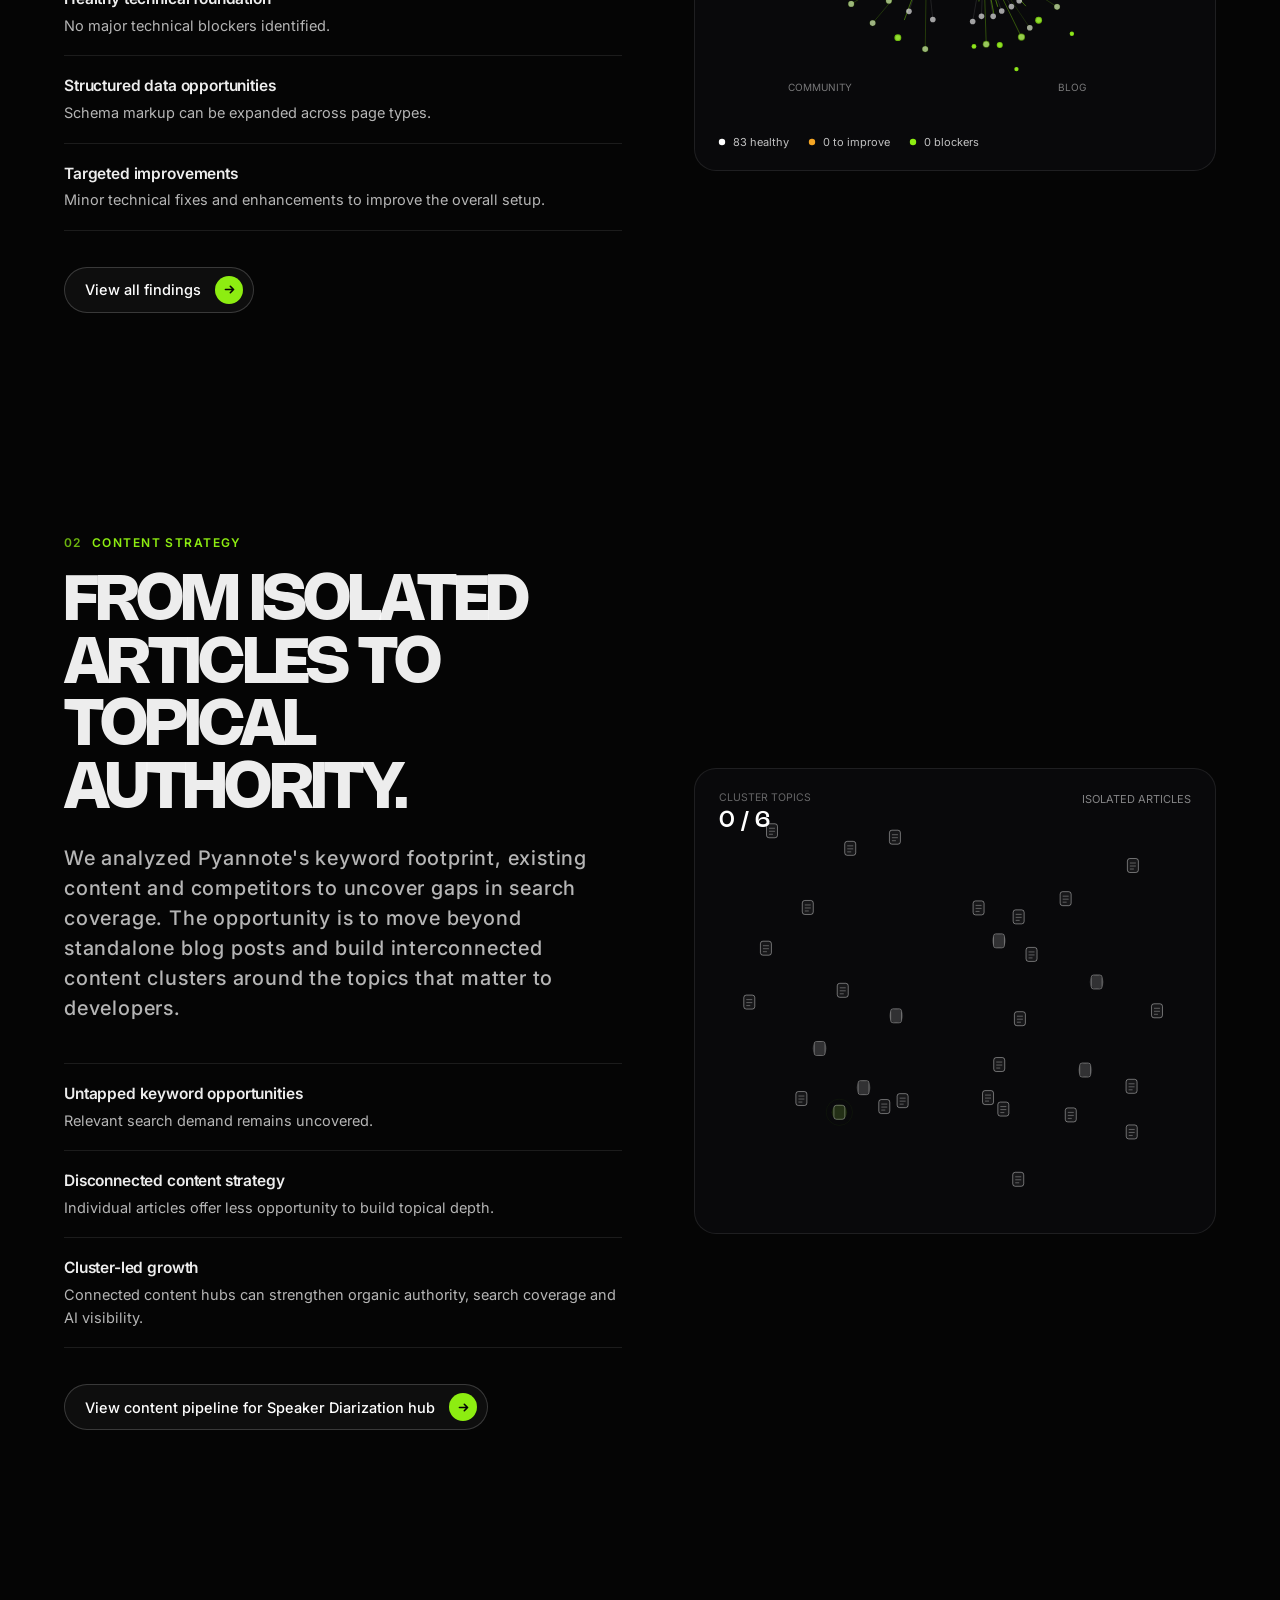
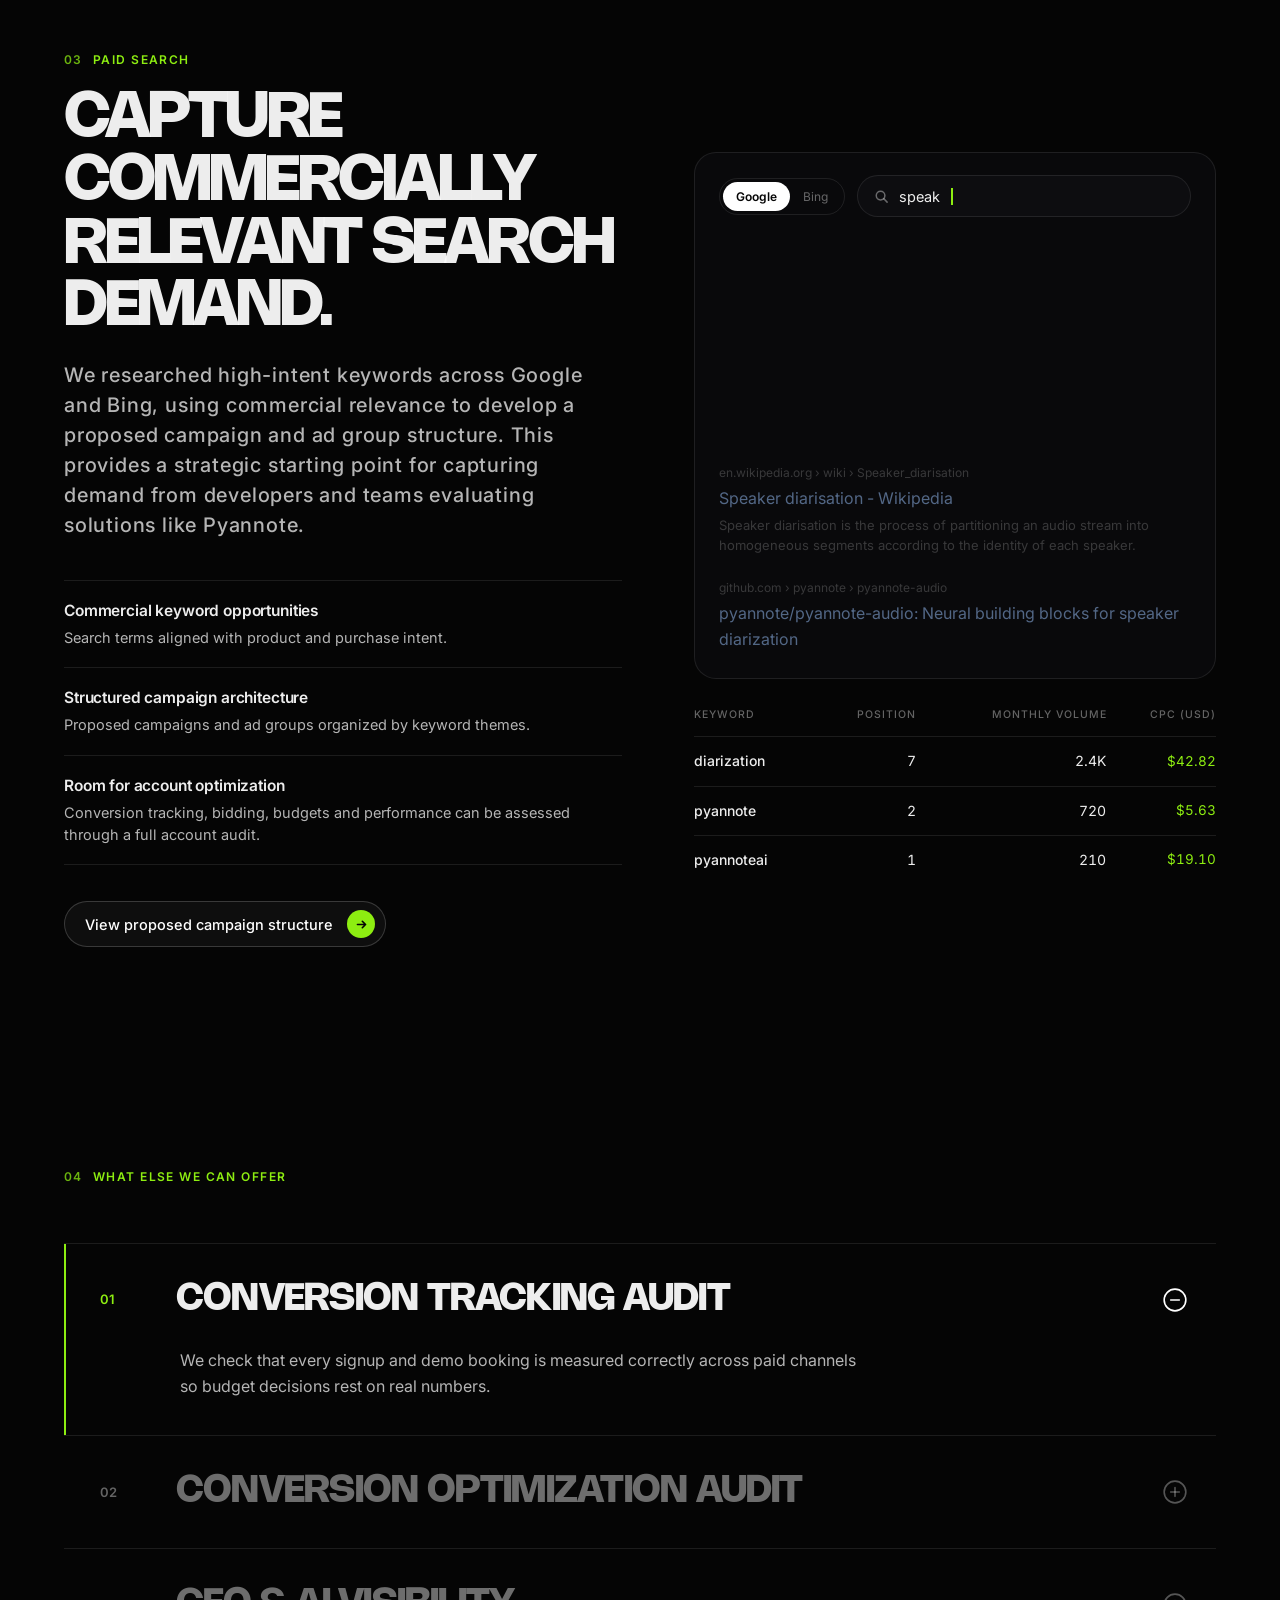
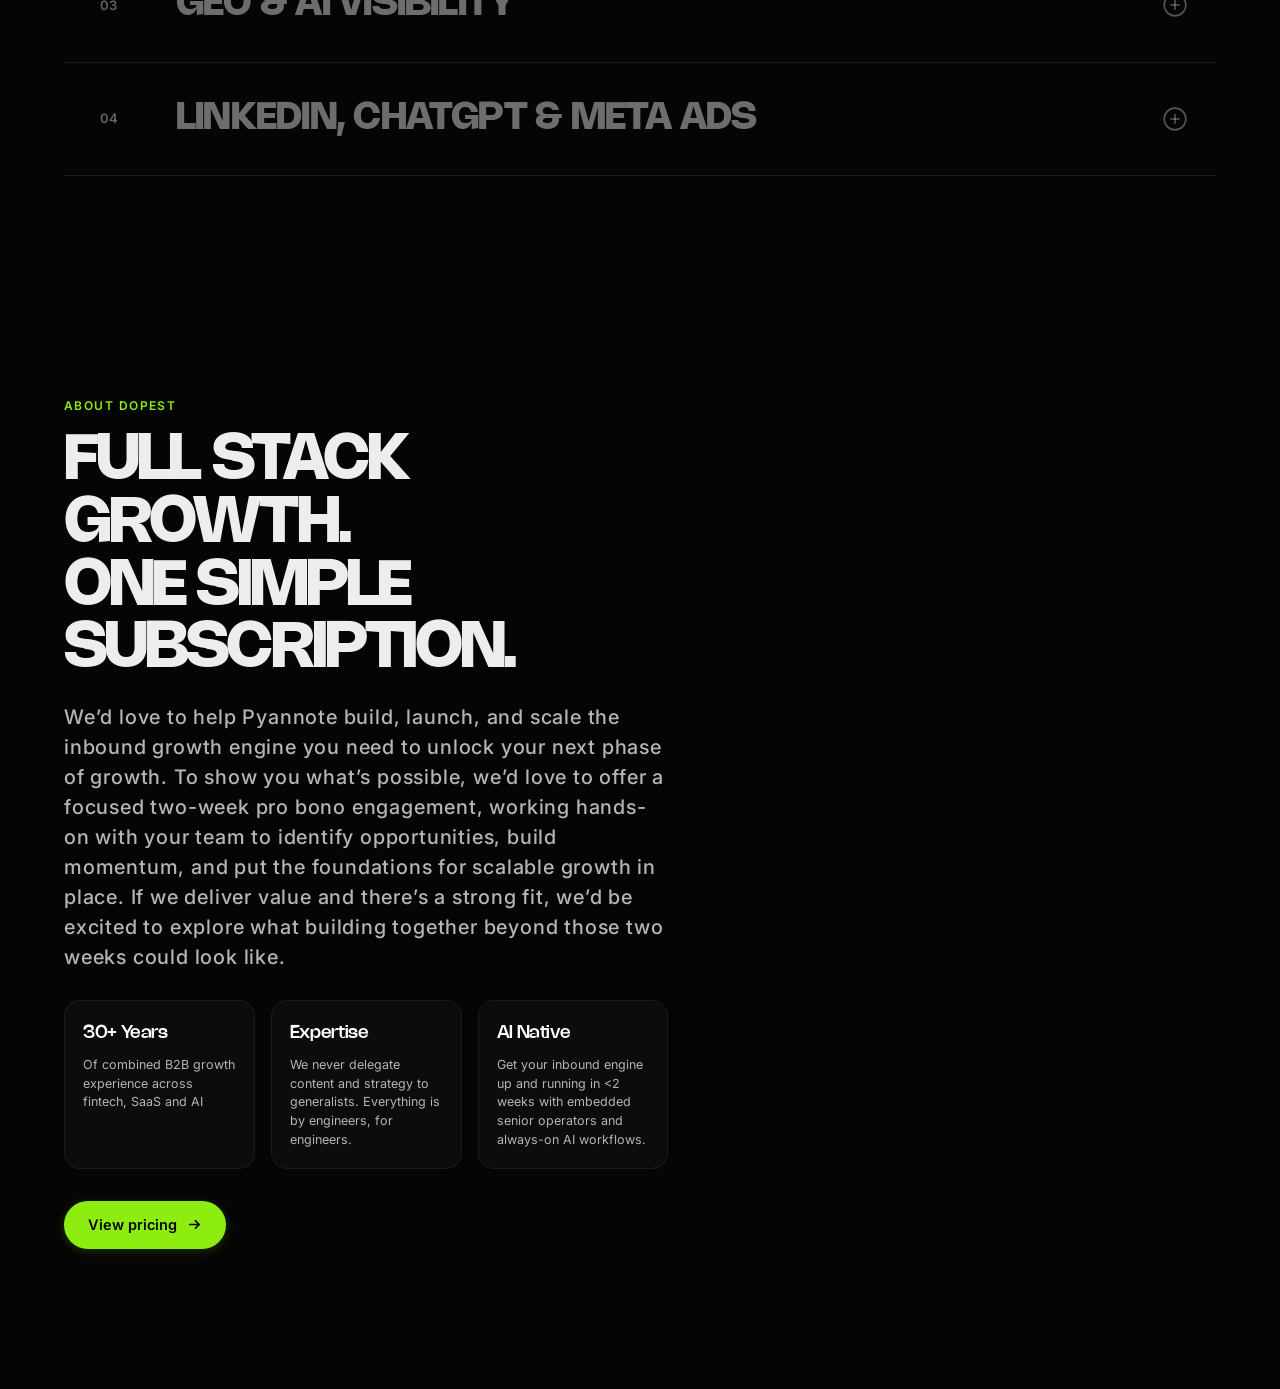
==== commit 03095491: "new chng" ====
--- a/pyannote/index.html
+++ b/pyannote/index.html
@@ -528,17 +528,22 @@
             <div class="sec-head"><span class="eyebrow">About Dopest</span></div>
             <h2 class="display h2">Full stack growth.<br>One simple subscription.</h2>
             <p class="desc">
-              We’d love to help Pyannote build, launch, and scale the inbound growth engine you need to unlock your next phase of growth.
+              We’d love to help Pyannote build, launch, and scale the inbound growth engine you need to unlock your next phase of growth. To show you what’s possible, we’d love to offer a focused two-week pro bono engagement, working hands-on with your team to identify opportunities, build momentum, and put the foundations for scalable growth in place. If we deliver value and there’s a strong fit, we’d be excited to explore what building together beyond those two weeks could look like.
             </p>
-            <p class="desc">
-              We bring together a team of senior growth operators and agentic workflows to help you move faster, execute smarter, and drive meaningful results. All without the overhead of building out an in-house team.
-            </p>
-            <p class="desc">
-              To show you what’s possible, we’d love to offer Pyannote a two-week pro bono engagement, working hands-on with your team to identify opportunities, build momentum, and put the foundations for scalable growth in place.
-            </p>
-            <p class="desc">
-              If we deliver value and there’s a strong fit, we’d be excited to explore what building together beyond those two weeks could look like.
-            </p>
+            <div class="about-pillars-grid">
+              <div class="about-pillar-card">
+                <span class="pillar-stat">30+ Years</span>
+                <p class="pillar-desc">Of combined B2B growth experience across fintech, SaaS and AI</p>
+              </div>
+              <div class="about-pillar-card">
+                <span class="pillar-stat">Expertise</span>
+                <p class="pillar-desc">We never delegate content and strategy to generalists. Everything is by engineers, for engineers.</p>
+              </div>
+              <div class="about-pillar-card">
+                <span class="pillar-stat">AI Native</span>
+                <p class="pillar-desc">Get your inbound engine up and running in &lt;2 weeks with embedded senior operators and always-on AI workflows.</p>
+              </div>
+            </div>
             <div class="about-cta">
               <a class="btn btn-primary" href="https://dopest.io/pricing" target="_blank" rel="noopener"
                 data-link="pricing">
--- a/assets/css/audit.css
+++ b/assets/css/audit.css
@@ -132,11 +132,6 @@
   border-radius: 4px;
 }
 
-::selection {
-  background: var(--lime);
-  color: #050505;
-}
-
 .wrap {
   width: min(100%, var(--wrap));
   margin: 0 auto;
@@ -2365,6 +2360,42 @@
   max-width: 64ch;
 }
 
+.about-pillars-grid {
+  display: grid;
+  grid-template-columns: repeat(3, 1fr);
+  gap: 16px;
+  margin-top: 28px;
+}
+
+.about-pillar-card {
+  display: flex;
+  flex-direction: column;
+  padding: 18px;
+  border-radius: 16px;
+  background: rgba(255, 255, 255, 0.03);
+  border: 1px solid rgba(255, 255, 255, 0.06);
+  backdrop-filter: blur(8px);
+  -webkit-backdrop-filter: blur(8px);
+}
+
+.about-pillar-card .pillar-stat {
+  font-family: var(--display);
+  font-size: 18px;
+  font-weight: 500;
+  letter-spacing: -0.02em;
+  color: #ffffff;
+  margin-bottom: 8px;
+  display: block;
+}
+
+.about-pillar-card .pillar-desc {
+  font-family: var(--body);
+  font-size: 12.5px;
+  line-height: 1.5;
+  color: var(--muted);
+  margin: 0;
+}
+
 .about-cta {
   display: inline-flex;
   align-items: center;
@@ -2395,10 +2426,22 @@
     padding-bottom: 90px;
   }
 
+  .about-pillars-grid {
+    grid-template-columns: repeat(3, 1fr);
+    gap: 12px;
+  }
+
   .about-spline-wrap {
     max-width: 320px;
     margin: 28px auto 0;
     justify-self: center;
+  }
+}
+
+@media (max-width: 768px) {
+  .about-pillars-grid {
+    grid-template-columns: 1fr;
+    gap: 12px;
   }
 }
 
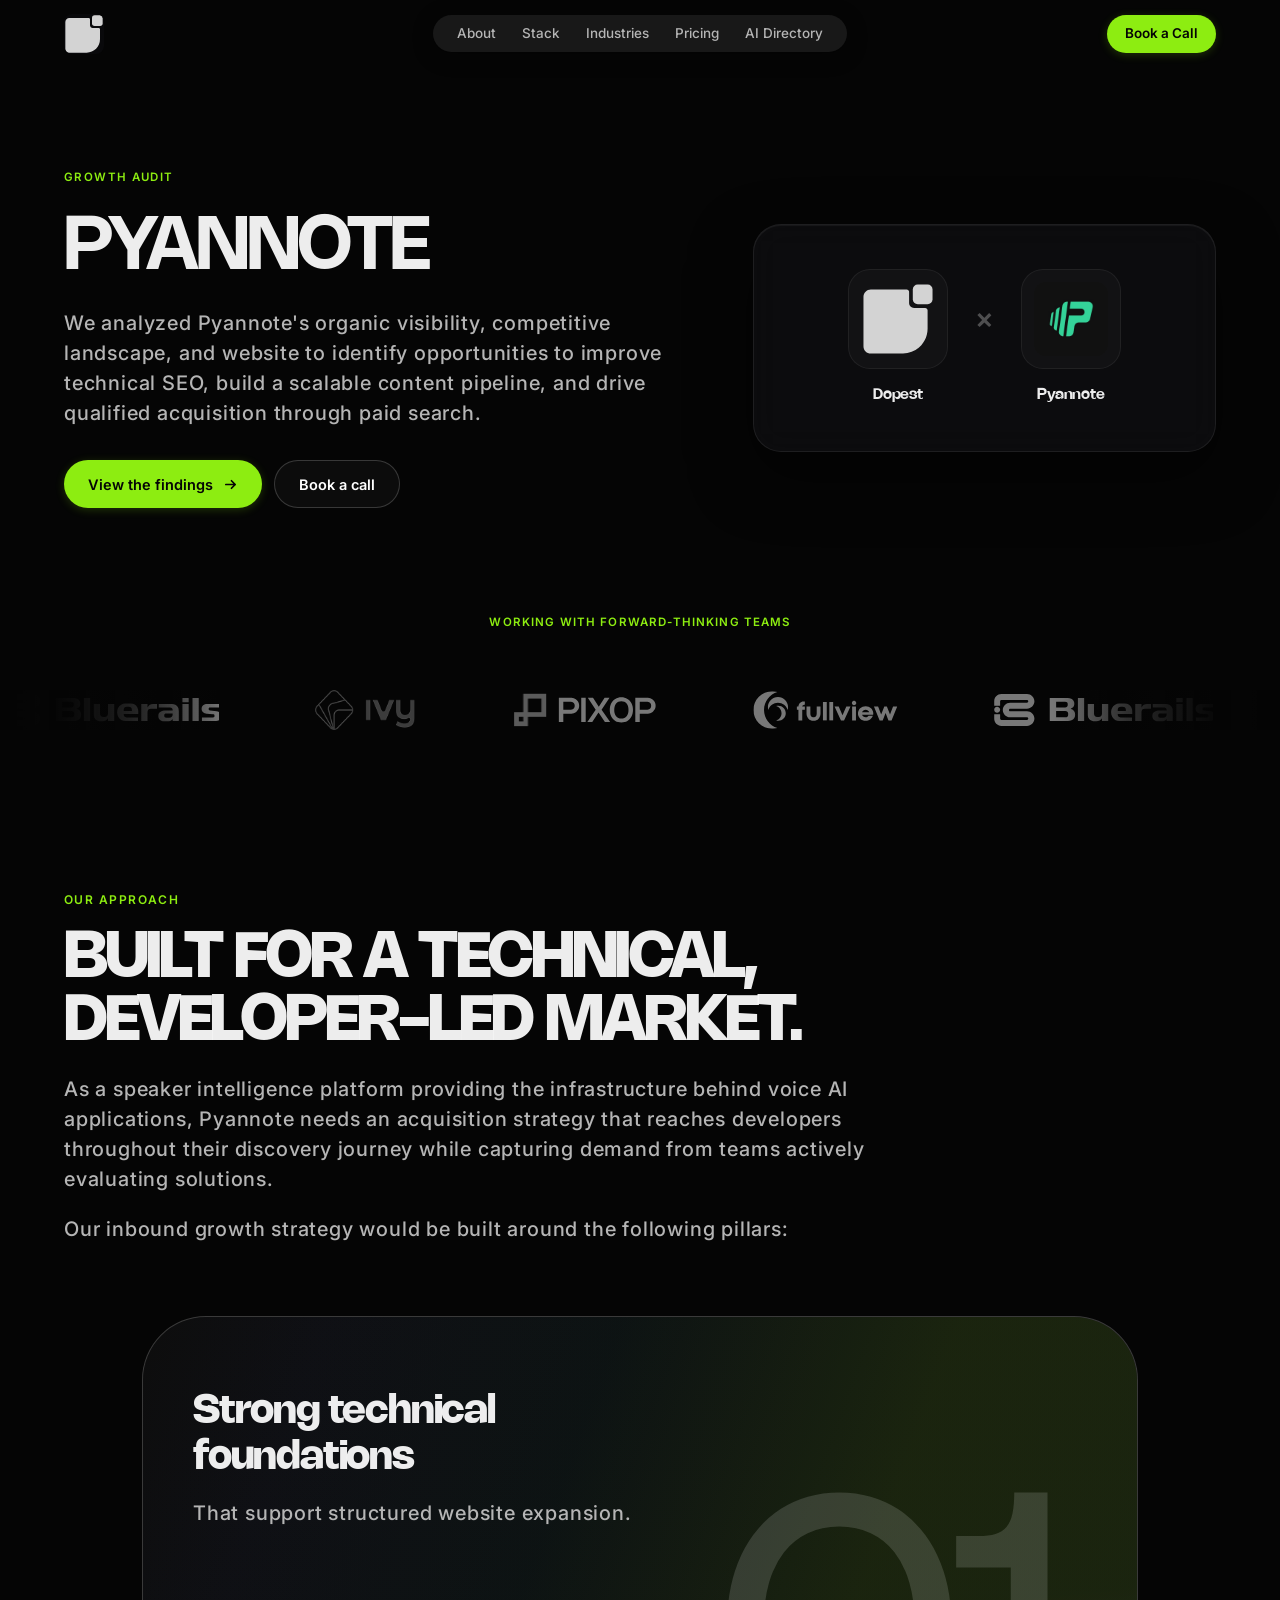
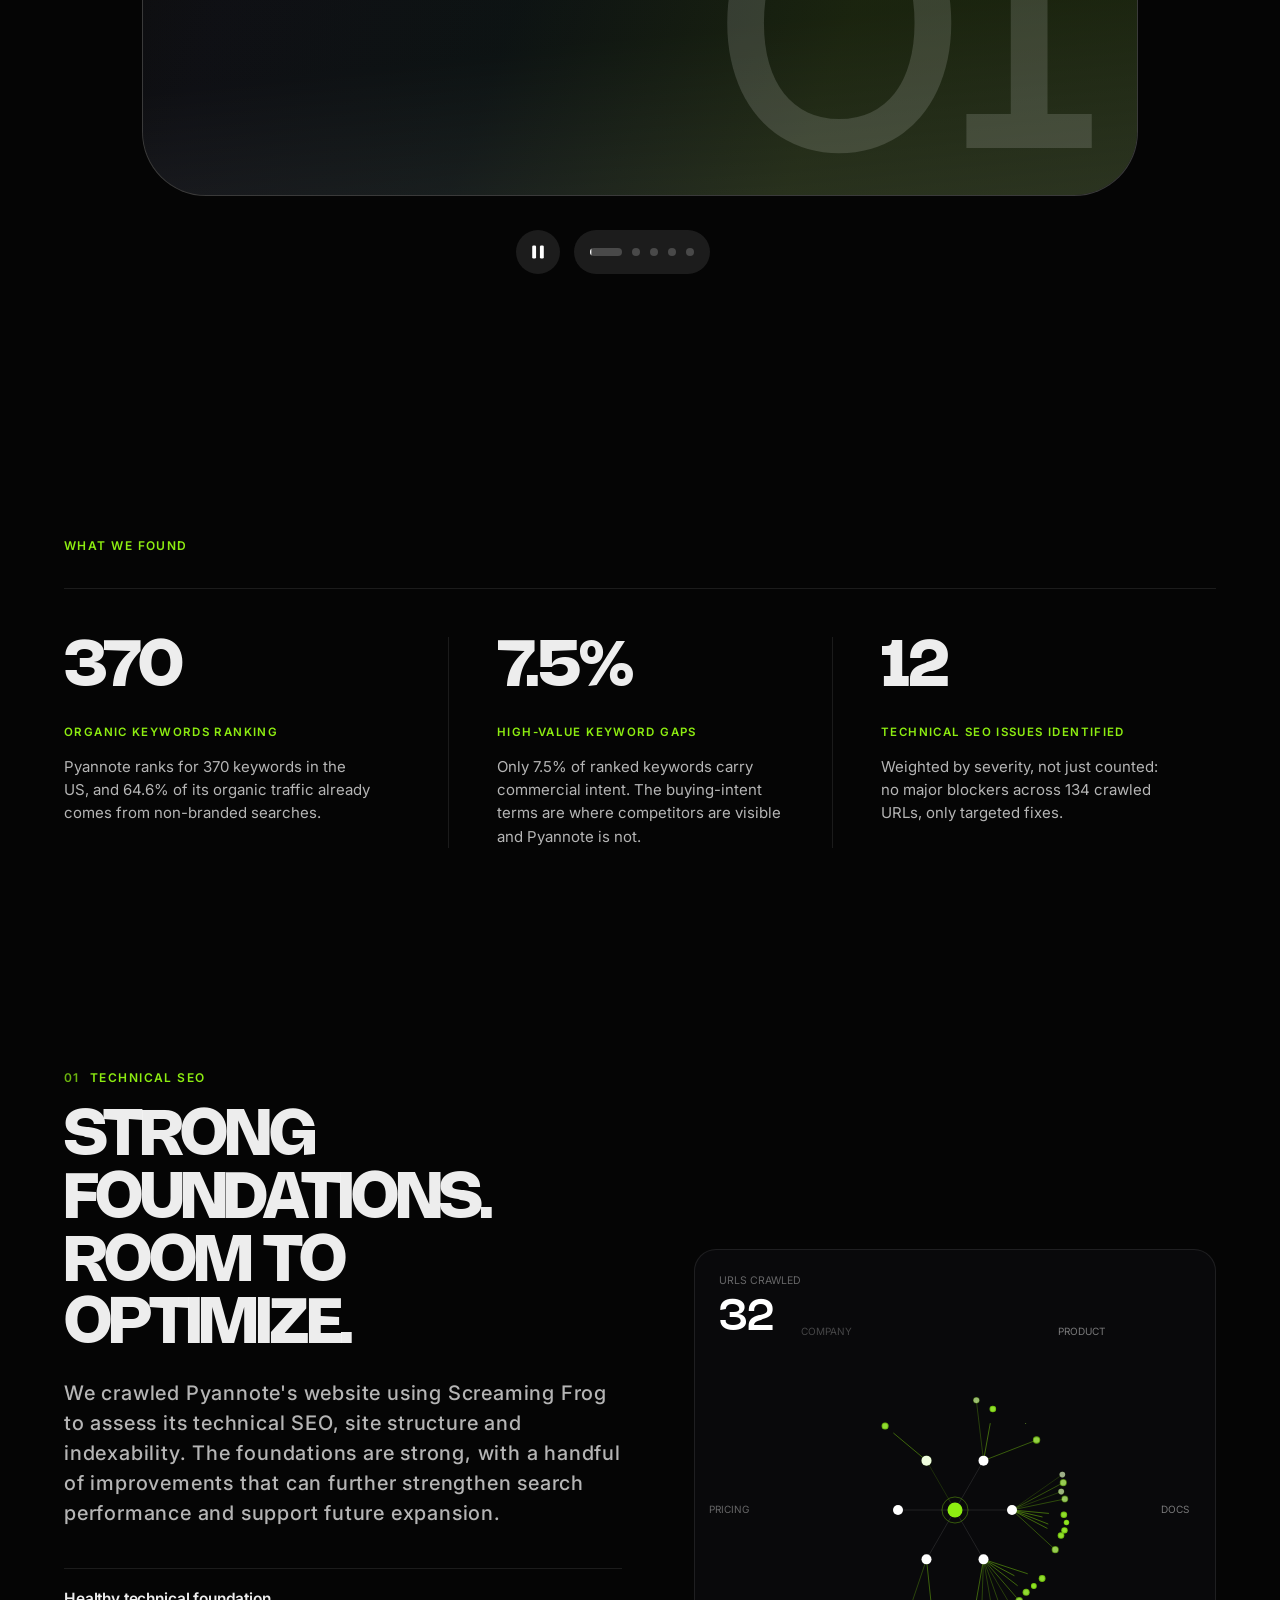
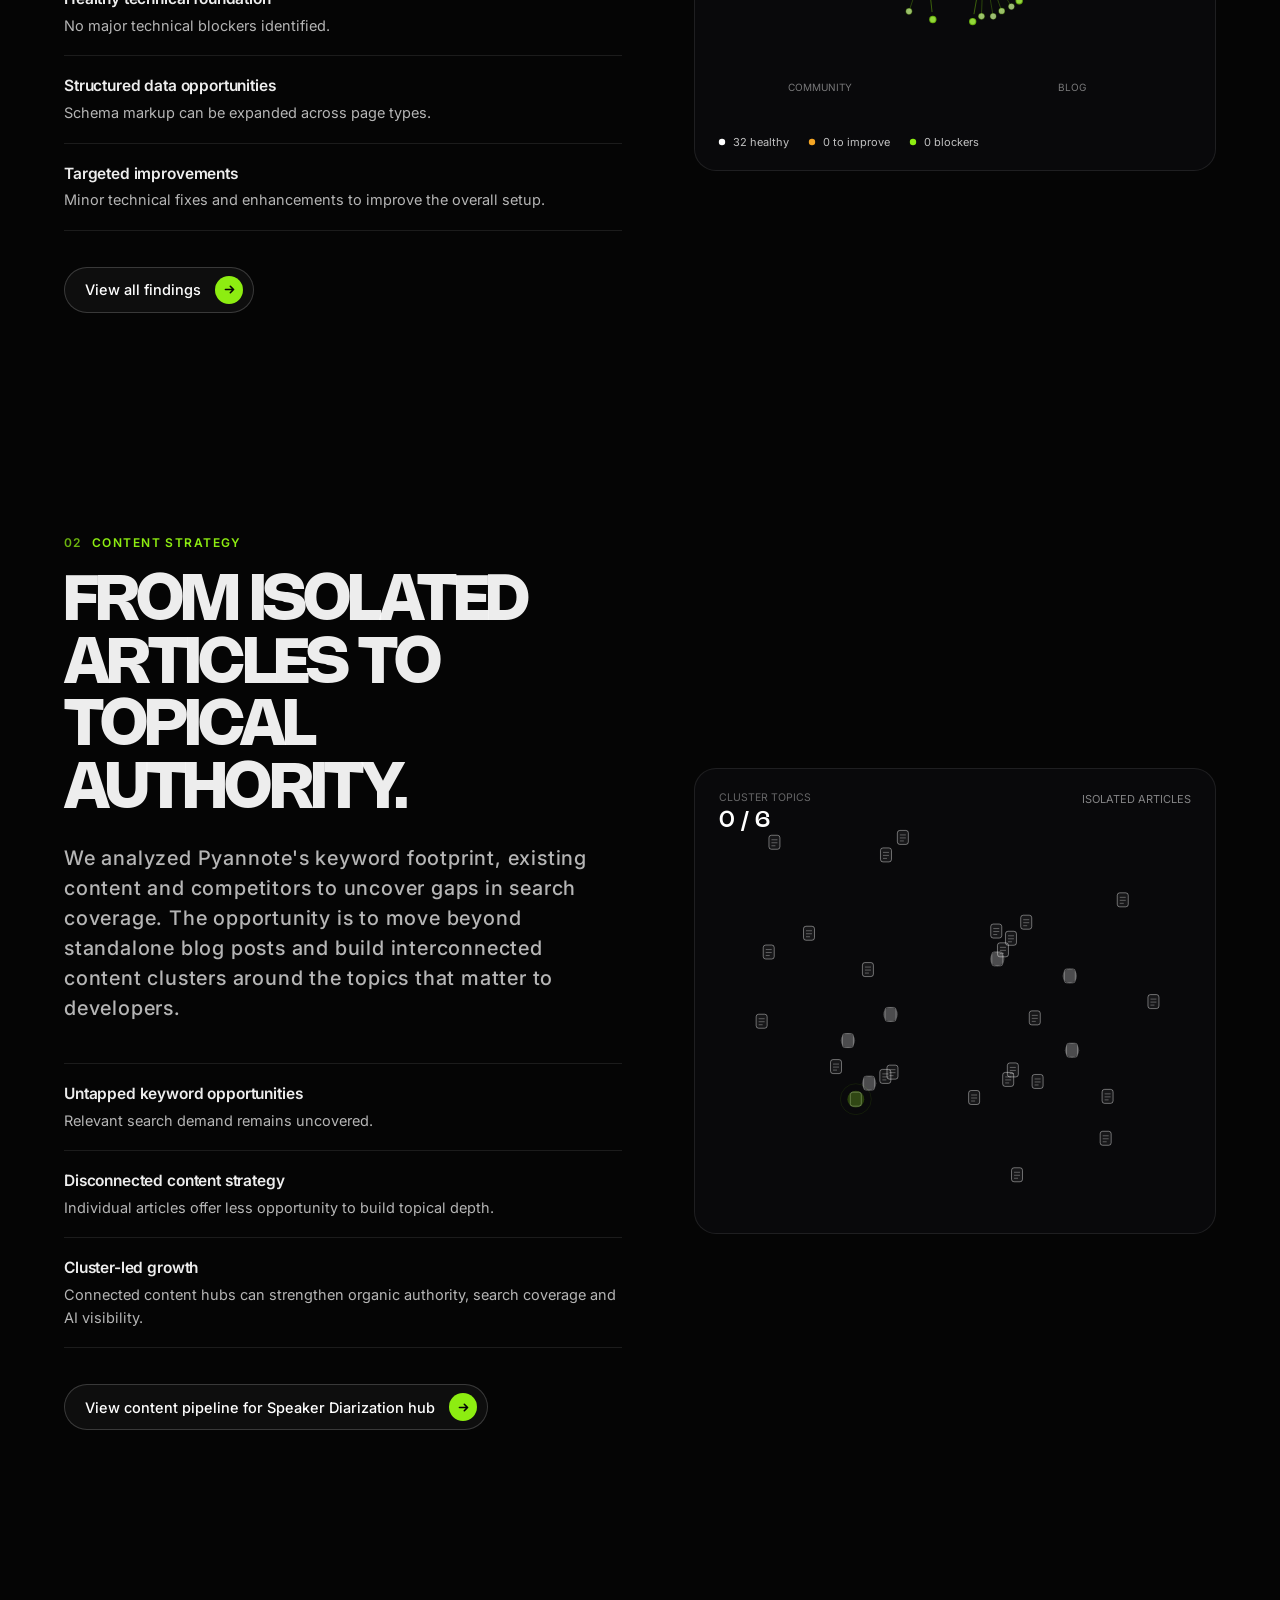
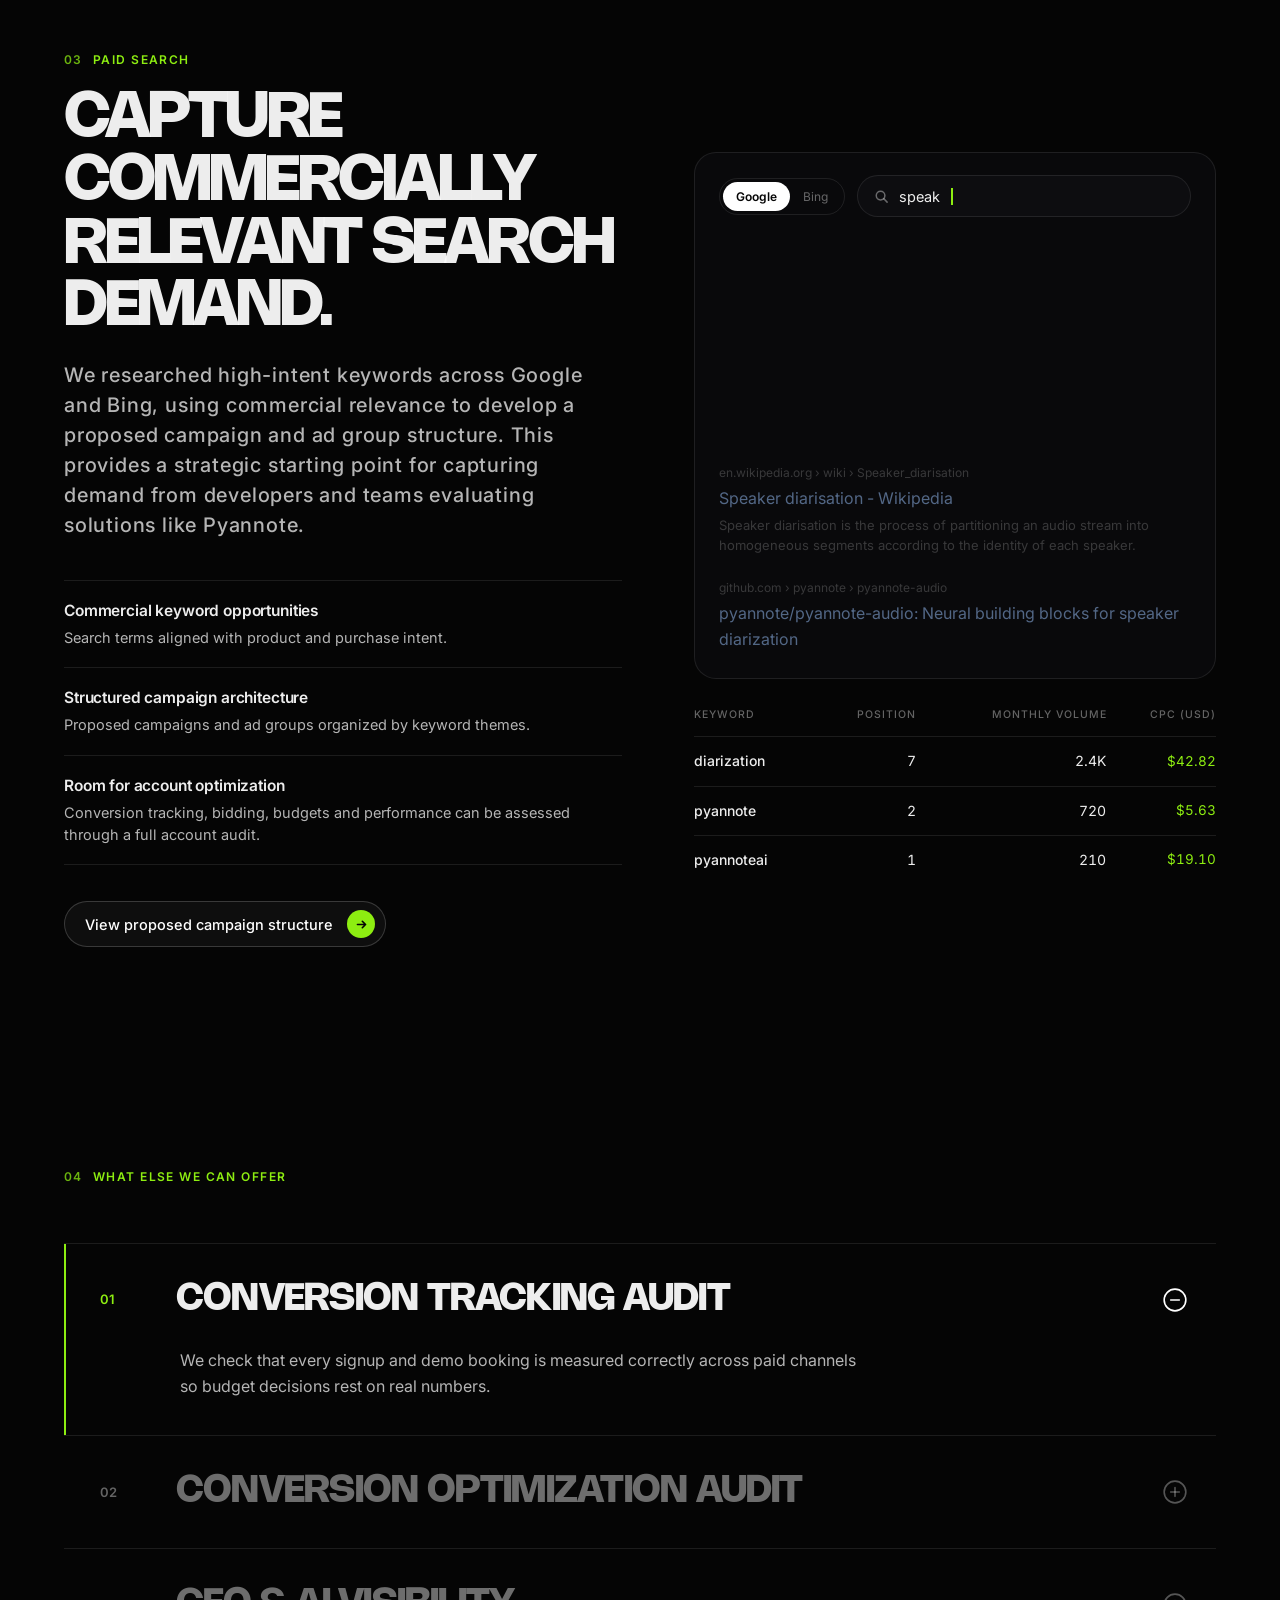
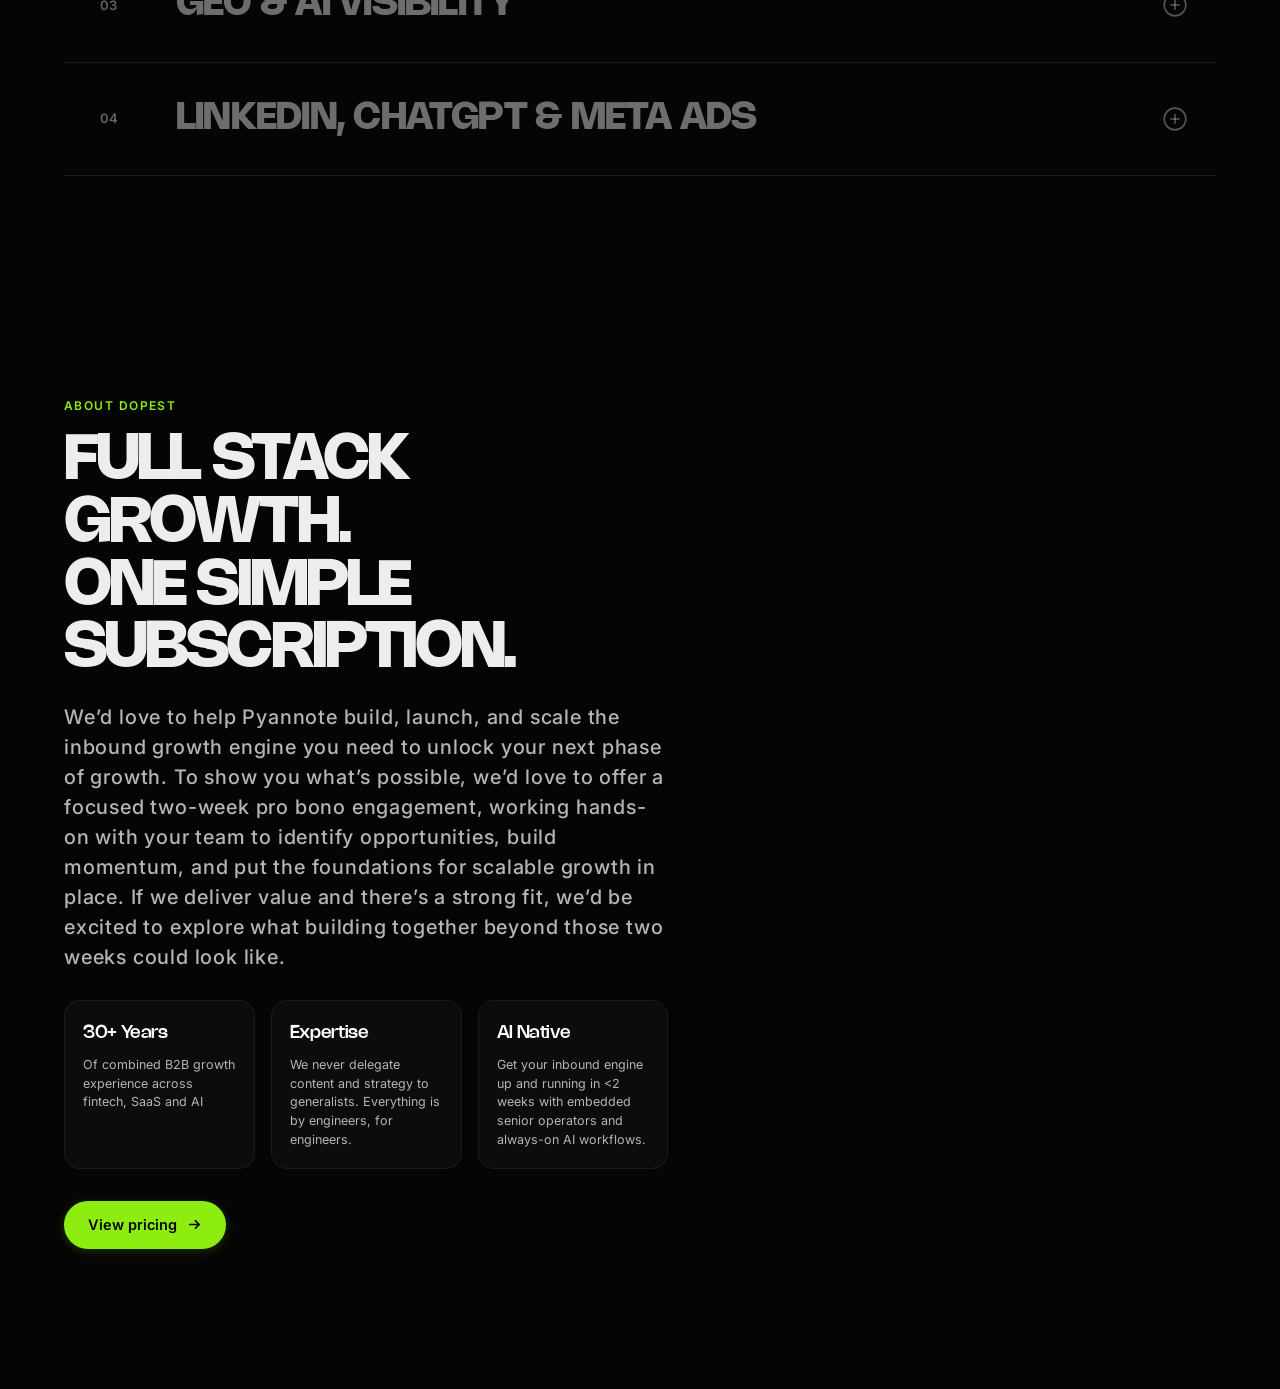
==== commit ed1aee08: "fixes" ====
--- a/pyannote/index.html
+++ b/pyannote/index.html
@@ -910,7 +910,7 @@
                 <tr class="is-blurred">
                   <td>Search | Industry Use Cases</td>
                   <td>Contact Centre / Call Centre AI</td>
-                  <td>ai call centres, call centers calls, accent translation call center ai, ai call center accent modification</td>
+                  <td>ai call centres, call centres calls, accent translation call centre ai, ai call centre accent modification</td>
                   <td>Exact</td>
                   <td><a href="https://www.pyannote.ai/enterprise" target="_blank" rel="noopener" class="table-link">https://www.pyannote.ai/enterprise</a></td>
                 </tr>
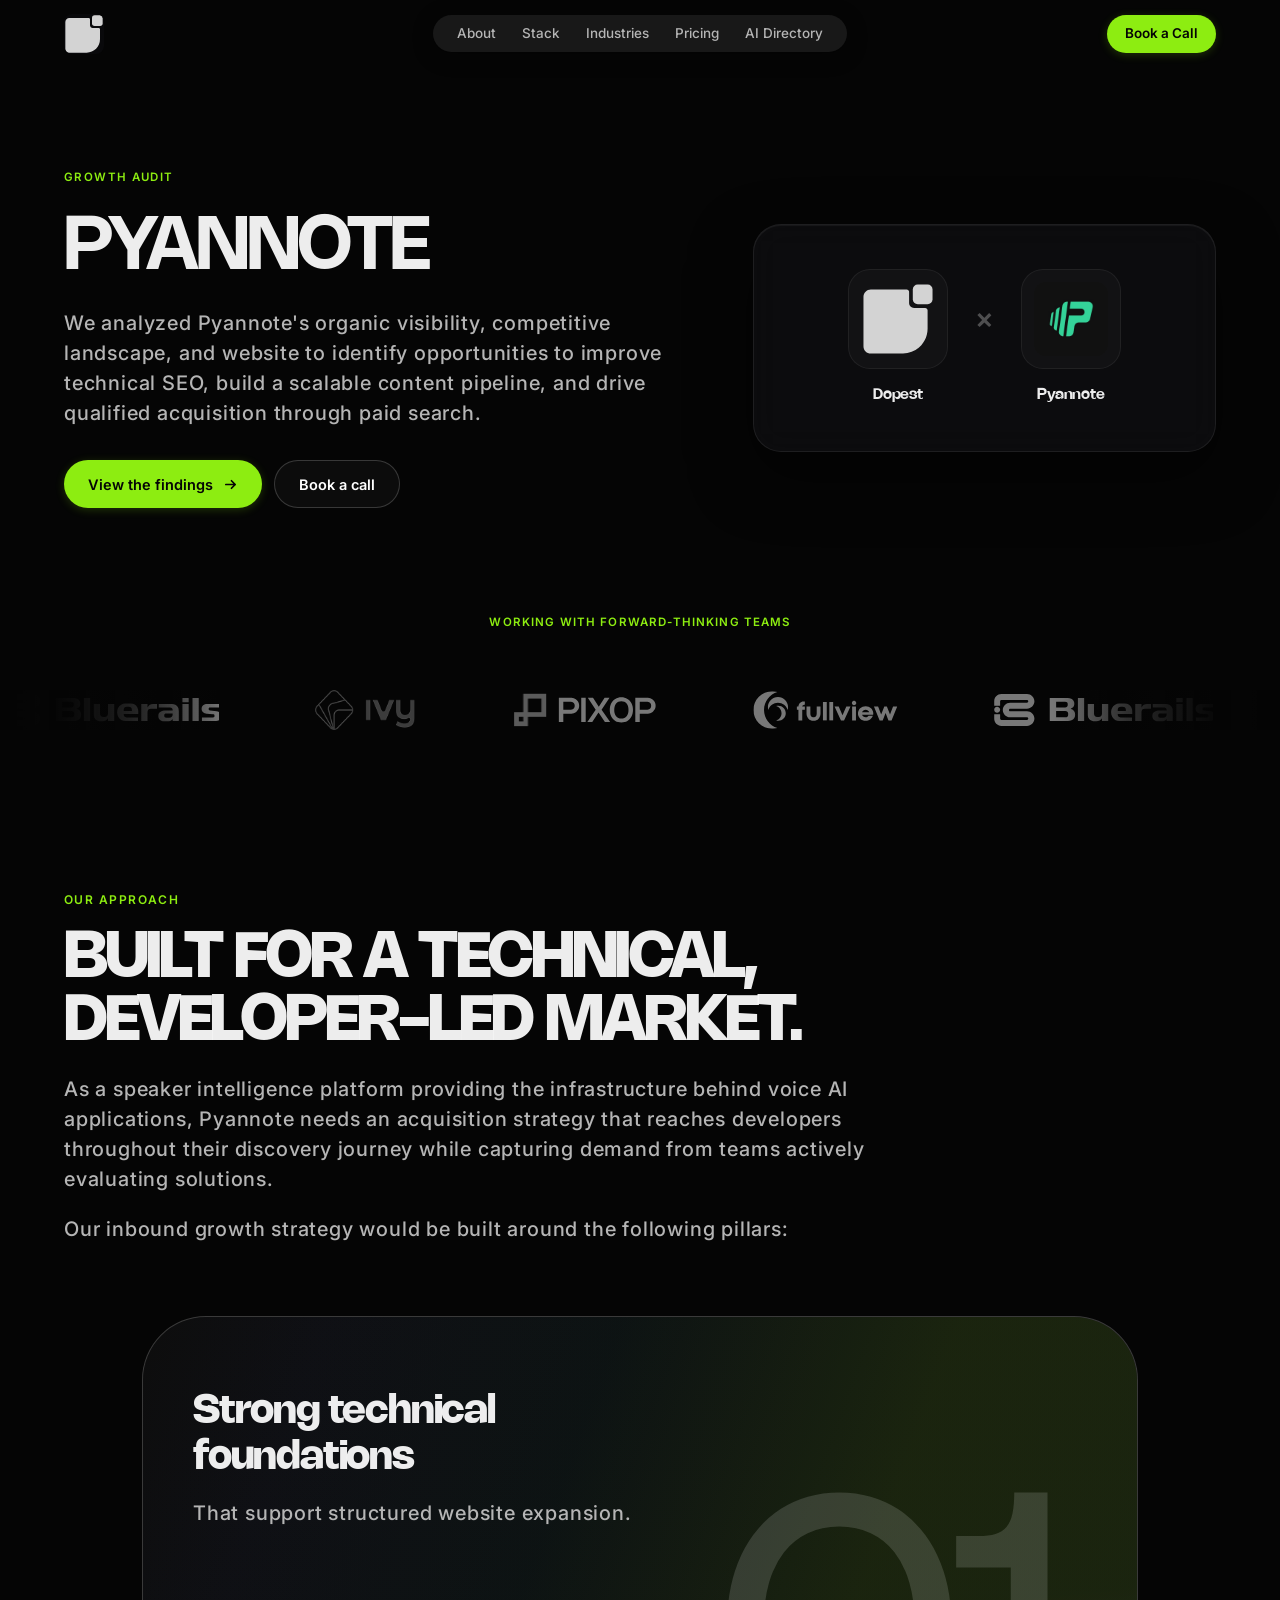
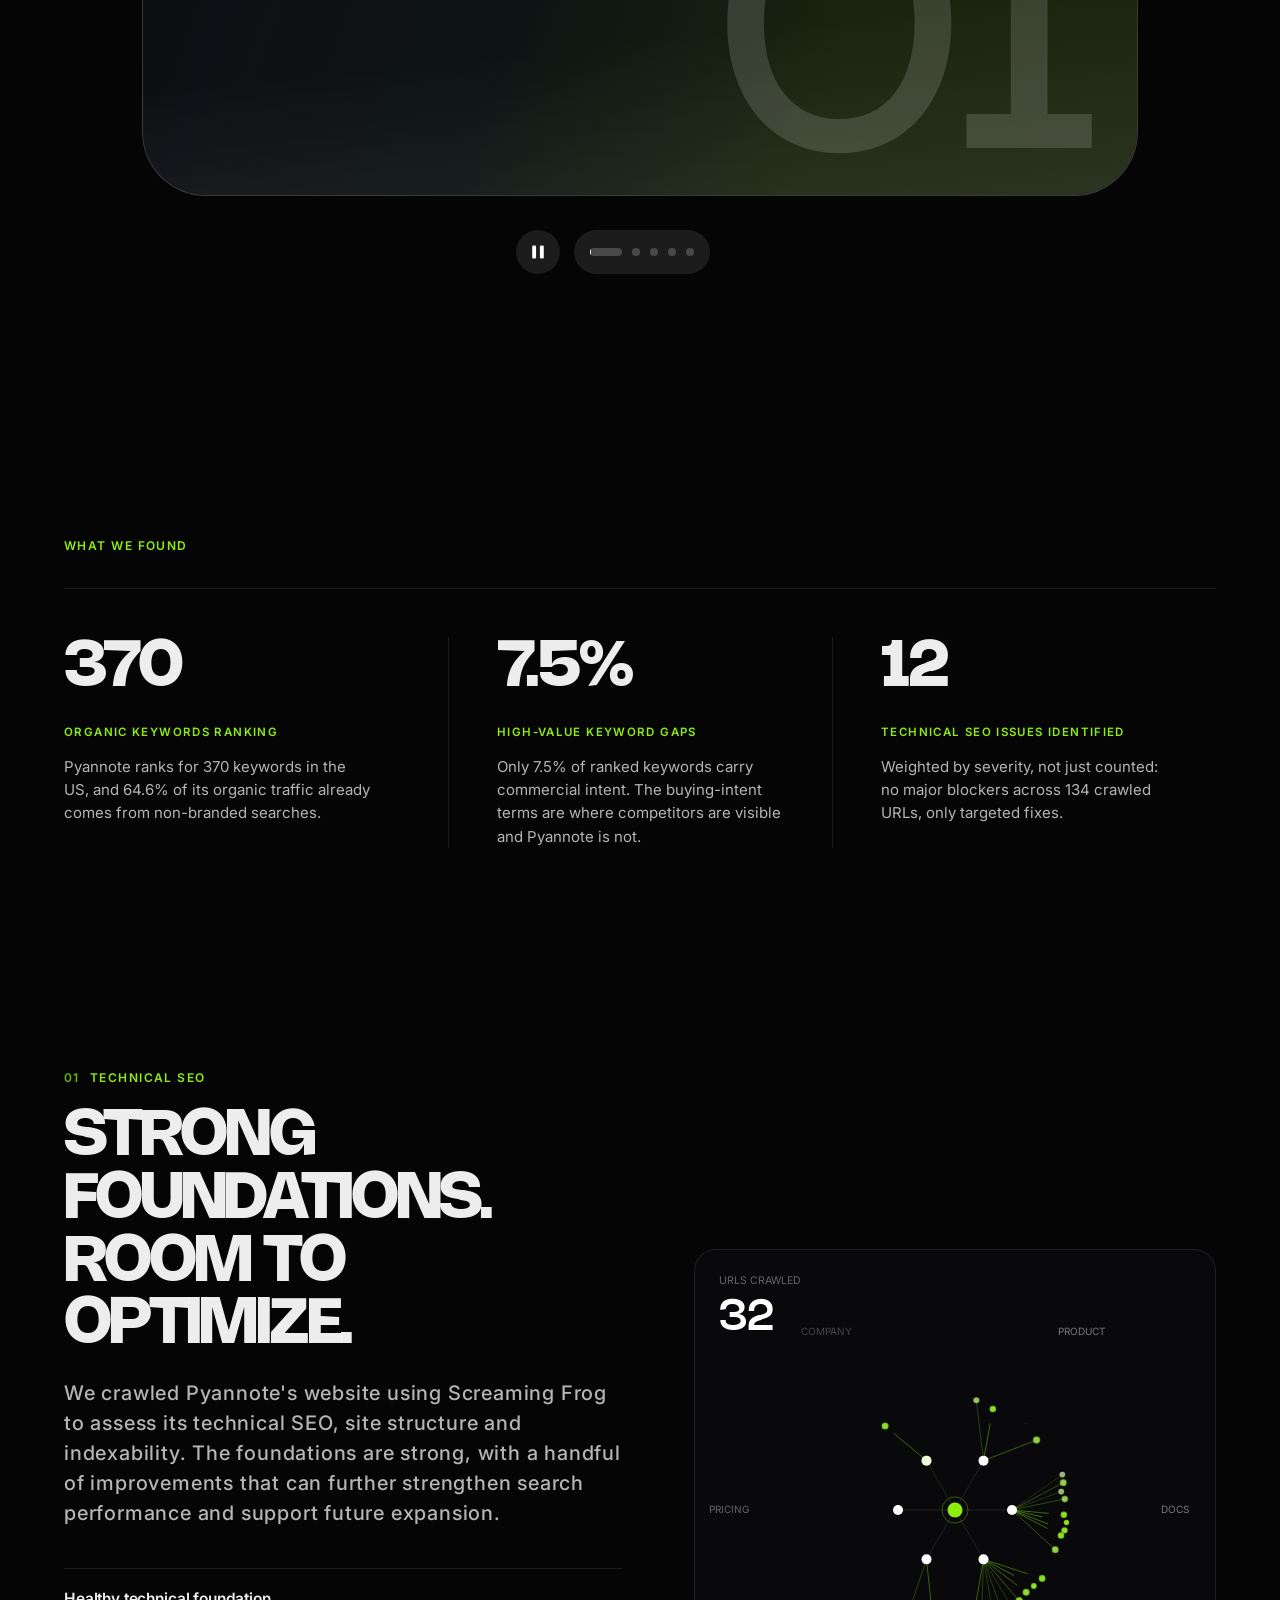
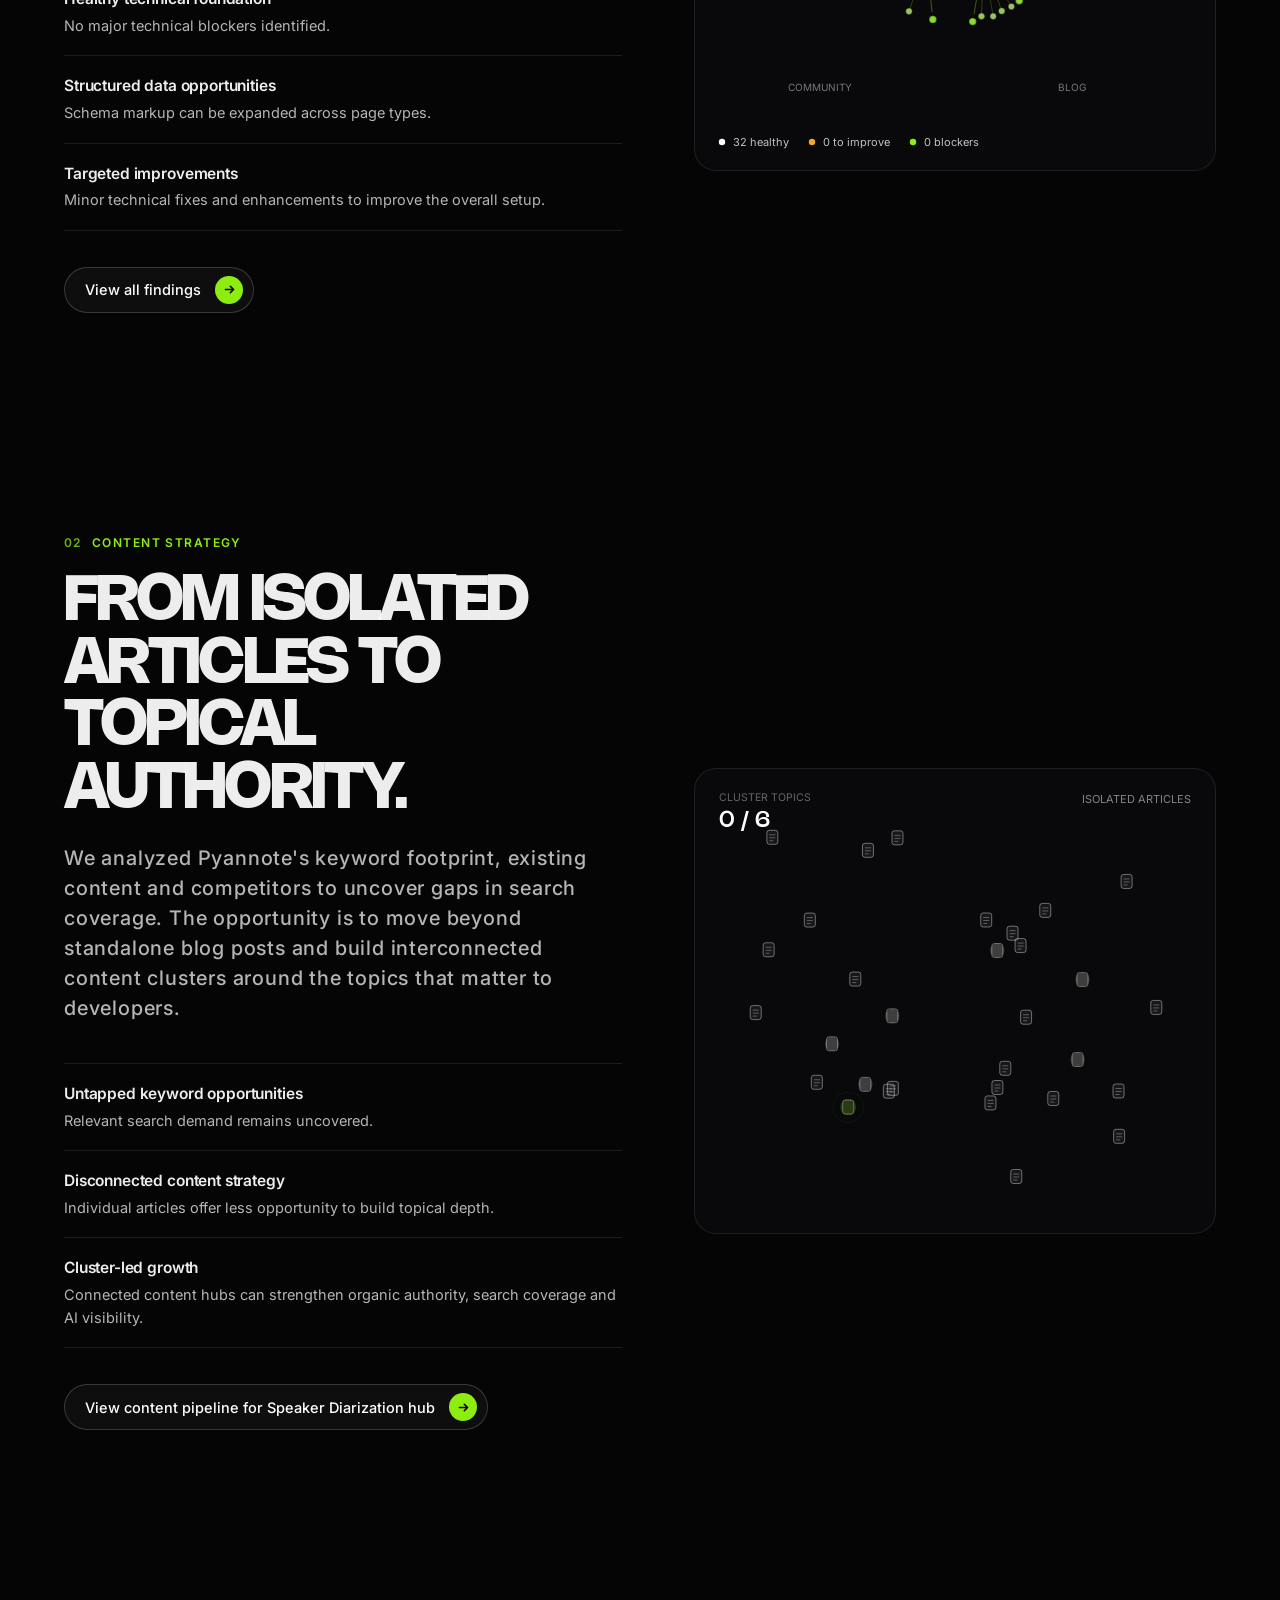
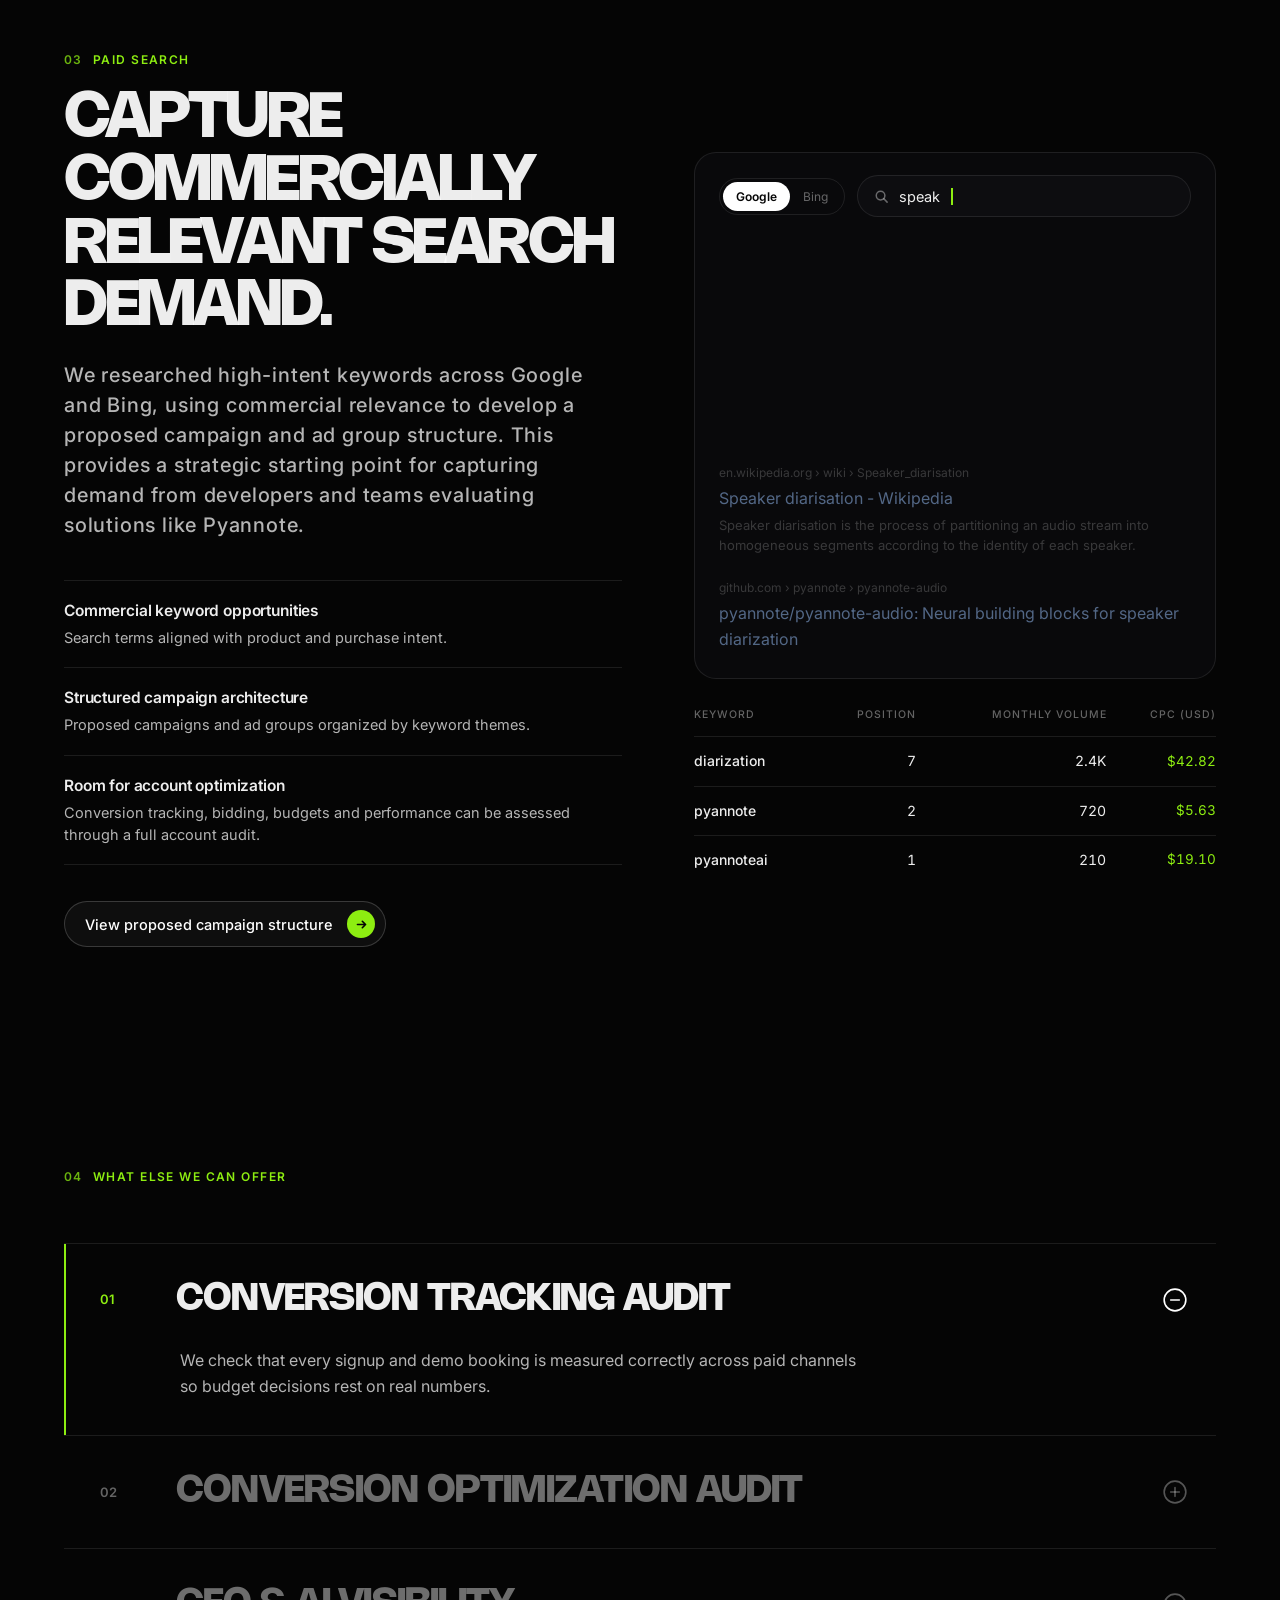
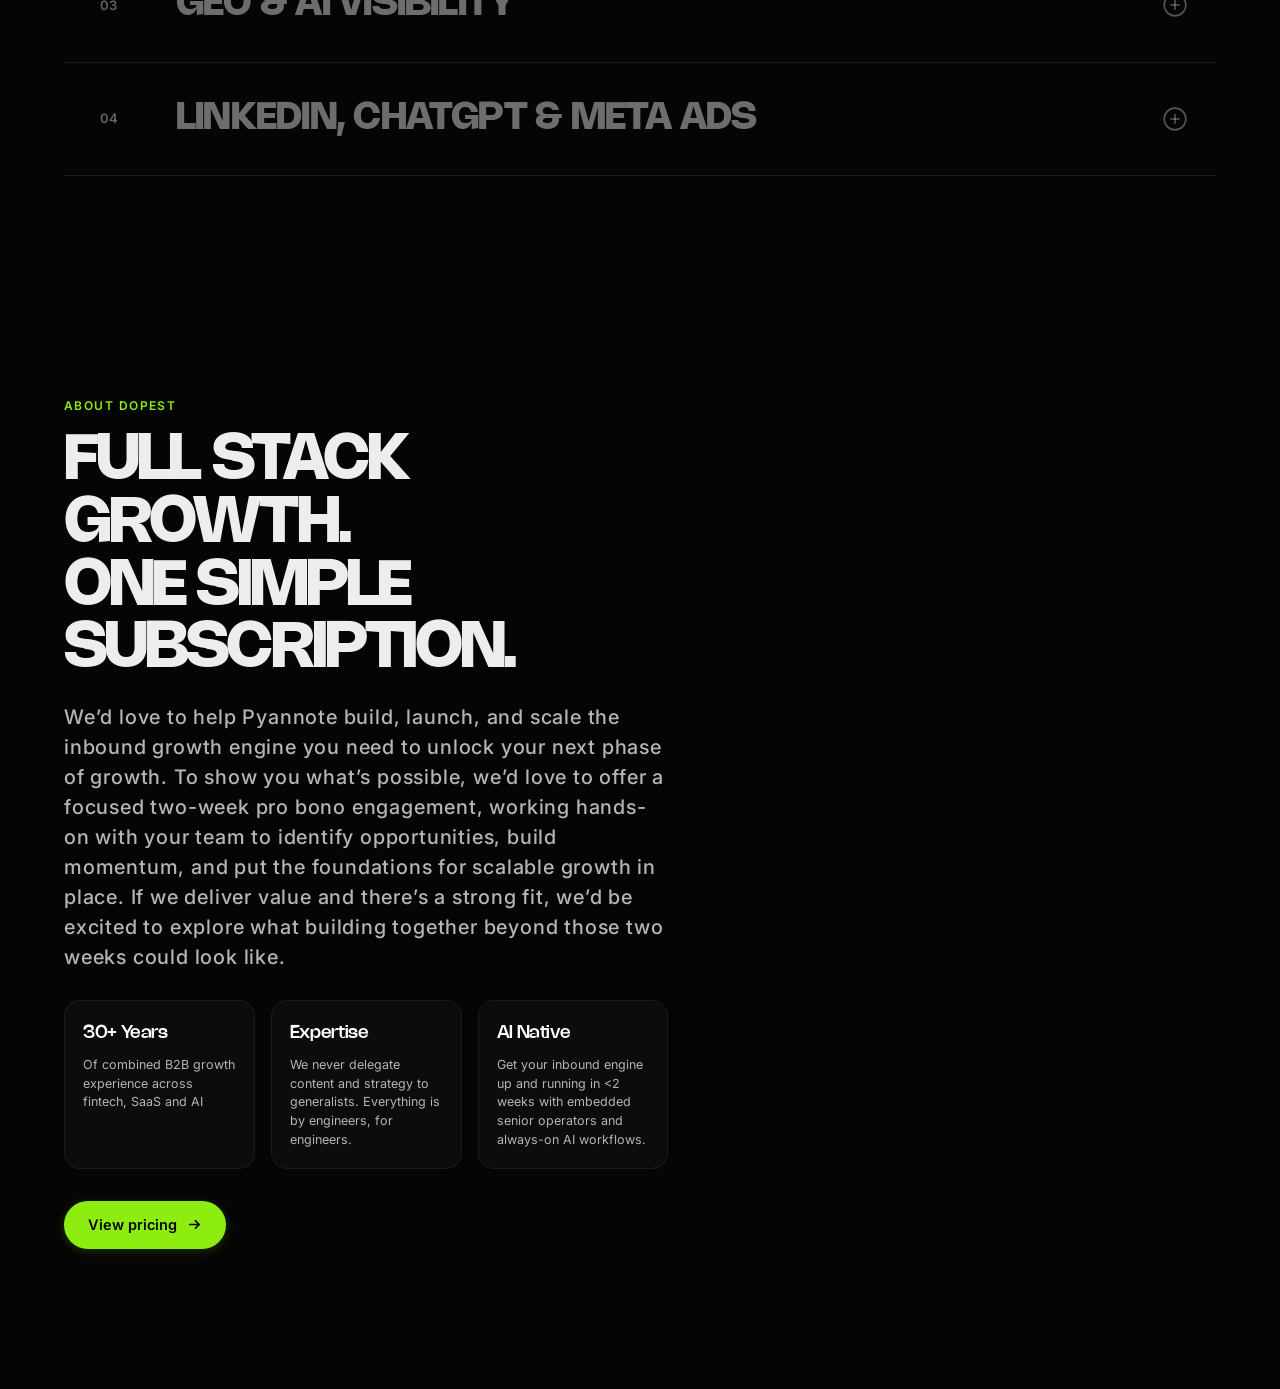
==== commit 7a26075c: "neew" ====
--- a/pyannote/index.html
+++ b/pyannote/index.html
@@ -909,8 +909,8 @@
                 </tr>
                 <tr class="is-blurred">
                   <td>Search | Industry Use Cases</td>
-                  <td>Contact Centre / Call Centre AI</td>
-                  <td>ai call centres, call centres calls, accent translation call centre ai, ai call centre accent modification</td>
+                  <td>Contact Center / Call Center AI</td>
+                  <td>ai call centers, call centers calls, accent translation call center ai, ai call center accent modification</td>
                   <td>Exact</td>
                   <td><a href="https://www.pyannote.ai/enterprise" target="_blank" rel="noopener" class="table-link">https://www.pyannote.ai/enterprise</a></td>
                 </tr>
